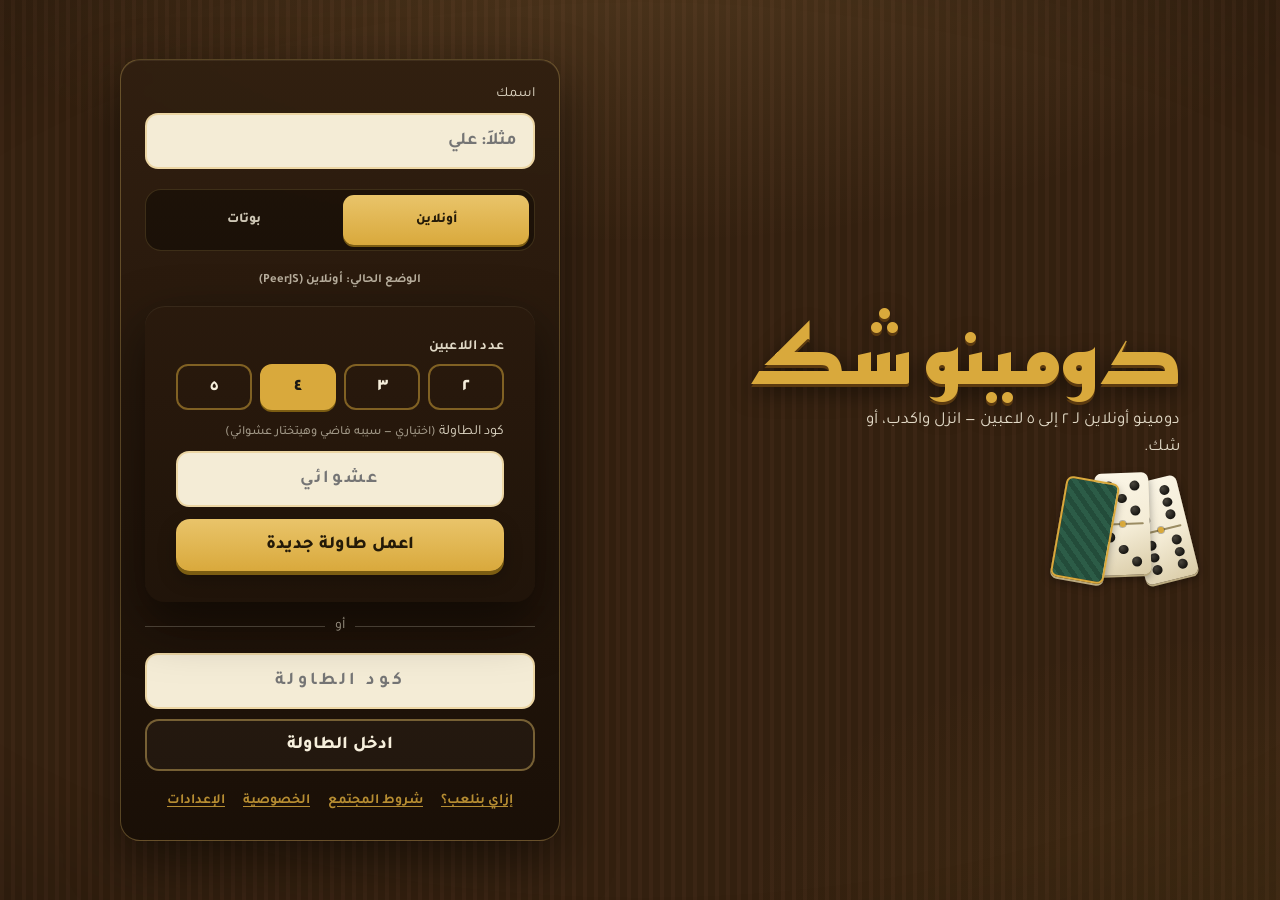
==== domino_shak_web/index.html @ 82ca2a99 "Remove signal emoji and fix background seam" ====
<!DOCTYPE html>
<html lang="ar" dir="rtl">
<head>
<meta charset="utf-8">
<meta name="viewport" content="width=device-width, initial-scale=1, viewport-fit=cover">
<meta name="theme-color" content="#36210f">
<title>دومينو شك</title>
<link rel="icon" href="favicon.ico" sizes="any">
<link rel="icon" type="image/png" sizes="32x32" href="favicon-32.png">
<link rel="apple-touch-icon" href="apple-touch-icon.png">
<link href="fonts/fonts.css" rel="stylesheet">
<script src="vendor/peerjs.min.js"></script>
<style>
:root{
  --felt:#24523F; --felt-d:#17382B;
  --wood:#6B4428; --wood-d:#36210f;
  --ivory:#F4ECD6; --ivory-d:#D9CBA6;
  --brass:#D9A93C; --ink:#1A1814; --red:#C23B2E; --txt:#F6EFDC;
  --tw:44px; --th:84px;
}
*{box-sizing:border-box;margin:0;-webkit-tap-highlight-color:transparent}
[hidden]{display:none!important}
html,body{height:100%}
body{
  font-family:'Tajawal',system-ui,-apple-system,'Segoe UI',Tahoma,sans-serif;
  color:var(--txt);
  background:
    radial-gradient(120% 80% at 50% 0%,rgba(255,200,120,.10),transparent 60%),
    repeating-linear-gradient(90deg,#3b2514 0 4px,#33200f 4px 11px);
  overflow-x:hidden;
}
button{font-family:inherit;cursor:pointer}
button:disabled{cursor:not-allowed}
:focus-visible{outline:3px solid var(--brass);outline-offset:2px}
.screen{display:none;min-height:100dvh;flex-direction:column}
.screen.on{display:flex}
h1,h2,.display{font-family:'Reem Kufi','Tajawal',sans-serif;font-weight:700}

/* ---------- tiles ---------- */
.tile{
  width:var(--tw);height:var(--th);flex:none;position:relative;direction:ltr;
  display:flex;flex-direction:column;border-radius:7px;border:0;padding:0;
  background:linear-gradient(160deg,#FCF7E8,var(--ivory) 55%,var(--ivory-d));
  box-shadow:0 2px 0 #b9a97f,0 4px 9px rgba(0,0,0,.38);
}
.tile::after{content:"";position:absolute;left:12%;right:12%;top:calc(50% - 1px);height:2px;background:#9b8c63;border-radius:1px}
.tile::before{content:"";position:absolute;left:50%;top:50%;width:6px;height:6px;margin:-3px 0 0 -3px;border-radius:50%;background:var(--brass);z-index:1;box-shadow:0 0 0 1px rgba(0,0,0,.25)}
.tile .half{flex:1;display:grid;grid-template-columns:repeat(3,1fr);grid-template-rows:repeat(3,1fr);padding:13% 15%;border-radius:6px}
.tile .half.hit{background:rgba(217,169,60,.30)}
.pip{width:80%;height:80%;margin:auto;border-radius:50%;background:radial-gradient(circle at 35% 30%,#4a463d,var(--ink) 65%)}
.tile.back{
  background:repeating-linear-gradient(45deg,#2c5c47 0 5px,#234c3a 5px 10px);
  border:2px solid var(--brass);
}
.tile.back::before,.tile.back::after{display:none}
.tile.mini{width:15px;height:29px;border-radius:3px;border-width:1.5px;box-shadow:0 1px 3px rgba(0,0,0,.4)}
.tile.pl{position:absolute;left:50%;top:50%;margin:-25px 0 0 -13px;width:26px;height:50px;border-radius:4px}

/* ---------- home ---------- */
#home{align-items:center;justify-content:center;padding:24px 18px;gap:22px}
.sign{text-align:center}
.sign h1{font-size:clamp(46px,13vw,76px);line-height:1.05;color:var(--brass);text-shadow:0 3px 0 #5b3a10,0 8px 22px rgba(0,0,0,.5)}
.sign p{margin-top:8px;opacity:.85;font-size:16px}
#fan{display:flex;justify-content:center;gap:0;height:120px;align-items:center;margin-top:6px}
#fan .tile{--tw:54px;--th:102px;margin:0 -8px}
.panel{width:min(440px,100%);background:rgba(20,12,5,.55);border:2px solid rgba(217,169,60,.45);border-radius:18px;padding:18px;display:flex;flex-direction:column;gap:14px;backdrop-filter:blur(3px)}
.panel label{font-size:14px;opacity:.9;display:block;margin-bottom:6px}
.field{width:100%;height:54px;border-radius:12px;border:2px solid transparent;background:var(--ivory);color:var(--ink);font:700 18px 'Tajawal',sans-serif;padding:10px 16px;line-height:1.4}
.field:focus{border-color:var(--brass);outline:none}
.seg{display:flex;gap:8px}
.seg button{flex:1;height:46px;border-radius:12px;border:2px solid rgba(217,169,60,.5);background:transparent;color:var(--txt);font:800 18px 'Tajawal',sans-serif}
.seg button.on{background:var(--brass);color:var(--ink);border-color:var(--brass)}
.modepick{display:flex;gap:8px;margin:14px 0}
.modepick button{flex:1;min-height:46px;padding:6px 4px;border-radius:12px;border:2px solid rgba(217,169,60,.5);background:transparent;color:var(--txt);font:800 13px 'Tajawal',sans-serif}
.modepick button.on{background:var(--brass);color:var(--ink);border-color:var(--brass)}
#modeLbl{text-align:center;font-size:13px;font-weight:700;opacity:.85;margin-bottom:8px}
.btn{height:52px;border-radius:14px;border:0;font:800 18px 'Tajawal',sans-serif;padding:0 18px}
.btn.primary{background:var(--brass);color:var(--ink);box-shadow:0 3px 0 #8d6a17}
.btn.primary:active{transform:translateY(2px);box-shadow:0 1px 0 #8d6a17}
.btn.danger{background:var(--red);color:#fff;box-shadow:0 3px 0 #7d2219}
.btn.danger:active:not(:disabled){transform:translateY(2px);box-shadow:0 1px 0 #7d2219}
.btn.ghost{background:transparent;color:var(--txt);border:2px solid rgba(246,239,220,.35)}
.btn:disabled{background:#4b4034;color:#948872;box-shadow:none}
.divider{display:flex;align-items:center;gap:10px;opacity:.6;font-size:14px}
.divider::before,.divider::after{content:"";flex:1;height:1px;background:rgba(246,239,220,.35)}
.row{display:flex;gap:8px}
.invite{background:rgba(217,169,60,.16);border:1px solid var(--brass);border-radius:12px;padding:10px 12px;font-size:15px}
.linklink{background:none;border:0;color:var(--brass);font:700 15px 'Tajawal',sans-serif;text-decoration:underline;align-self:center}

/* ---------- lobby ---------- */
#lobby{align-items:center;justify-content:center;padding:24px 18px}
#seats{list-style:none;display:flex;flex-direction:column;gap:8px}
#seats li{height:48px;border-radius:12px;display:flex;align-items:center;justify-content:space-between;padding:0 14px;font-weight:700}
#seats li.filled{background:var(--ivory);color:var(--ink)}
#seats li.filled small{font-weight:500;opacity:.65}
#seats li.empty{border:2px dashed rgba(246,239,220,.35);color:rgba(246,239,220,.6);font-weight:500}
.code{font:700 40px 'Reem Kufi',sans-serif;letter-spacing:.18em;color:var(--brass);text-align:center;direction:ltr}

/* ---------- game ---------- */
#game{height:100dvh;min-height:0;overflow:hidden}
.bar{display:flex;justify-content:space-between;align-items:center;padding:8px 14px;font-size:14px;opacity:.9}
.bar button{background:none;border:1px solid rgba(246,239,220,.35);color:var(--txt);border-radius:10px;padding:4px 12px;font:500 14px 'Tajawal',sans-serif}
#opps{display:flex;justify-content:center;gap:10px;padding:2px 10px 8px;flex-wrap:wrap}
.seat{min-width:96px;max-width:130px;padding:7px 10px;background:rgba(0,0,0,.30);border:2px solid transparent;border-radius:14px;text-align:center}
.seat.turn{border-color:var(--brass);background:rgba(217,169,60,.14)}
.seat.done{opacity:.6}
.seat .nm{font-weight:800;font-size:14px;white-space:nowrap;overflow:hidden;text-overflow:ellipsis}
.seat .minis{display:flex;justify-content:center;direction:ltr;height:30px;margin:5px 0 2px;padding-left:6px}
.seat .minis .tile{margin-left:-6px}
.seat .cnt{font-size:12.5px;opacity:.85}
.seat .st{font-size:12.5px;color:var(--brass);min-height:17px;font-weight:700}
#opps.many{gap:6px}
#opps.many .seat{min-width:0;max-width:none;flex:1 1 70px;padding:6px 4px}
#opps.many .seat .minis{transform:scale(.85)}
#table{
  flex:1;min-height:0;margin:0 10px;border-radius:24px;border:9px solid var(--wood);
  background:radial-gradient(ellipse at 50% 40%,#2f6a53,var(--felt) 55%,var(--felt-d));
  box-shadow:inset 0 0 40px rgba(0,0,0,.45),0 6px 20px rgba(0,0,0,.45);
  display:flex;flex-direction:column;align-items:center;justify-content:center;gap:5px;padding:8px 8px 46px;text-align:center;overflow:hidden;position:relative;
}
#claim{min-height:46px;display:flex;align-items:center;justify-content:center;gap:10px}
#claim small{font-size:14px;opacity:.8}
#claim b{font:700 clamp(30px,9vw,44px)/1.1 'Reem Kufi',sans-serif;color:var(--brass);text-shadow:0 2px 0 rgba(0,0,0,.4)}
#claim .muted{opacity:.7;font-size:17px}
#status{font-weight:800;font-size:17px}
#last{font-size:14px;opacity:.85;min-height:20px}
#me{padding:8px 10px calc(10px + env(safe-area-inset-bottom));display:flex;flex-direction:column;gap:8px}
#myline{text-align:center;font-weight:700;color:var(--brass);min-height:0}
#picker{display:flex;flex-direction:column;gap:6px;align-items:center}
#picker span{font-size:14px;opacity:.9}
.chips{display:flex;gap:6px;justify-content:center}
.chip{width:42px;height:46px;border-radius:11px;border:2px solid transparent;background:var(--ivory);color:var(--ink);font:800 21px 'Tajawal',sans-serif}
.chip.on{background:var(--brass);border-color:#fff3c9;transform:translateY(-3px)}
#hand{--tw:42px;--th:80px;display:flex;flex-wrap:wrap;justify-content:center;gap:7px;padding-top:12px;min-height:60px}
#hand.dense{--tw:36px;--th:68px;gap:6px}
#hand .tile{cursor:pointer;transition:transform .12s}
#hand.locked .tile{cursor:default}
#hand .tile.sel{transform:translateY(-14px);box-shadow:0 0 0 3px var(--brass),0 9px 14px rgba(0,0,0,.45)}
#actions{display:flex;gap:8px}
#actions .btn{flex:1;padding:0 10px}
#actions #passBtn{flex:0 0 24%}
#actions #doubtBtn{flex:0 0 34%}
#actions #doubtBtn:only-child{flex:1}

/* ---------- board ---------- */
#oldrows{display:flex;flex-direction:column;gap:3px;align-items:center;width:100%}
.orow{display:flex;align-items:center;gap:8px;opacity:.5;font-size:12px}
.orow span{min-width:58px;text-align:start}
.orow .strip2{display:flex;direction:ltr;padding-left:5px}
.tile.xs{width:11px;height:20px;border-radius:2px;border-width:1px;margin-left:-5px;box-shadow:none}
.orow.enter{animation:aside .6s ease-out both}
@keyframes aside{from{transform:translateY(60px) scale(1.7);opacity:.95}to{transform:none;opacity:.5}}
.oldmore{font-size:11.5px;opacity:.5}
#board{display:flex;flex-wrap:wrap;justify-content:center;gap:6px 12px;max-width:100%;min-height:50px;align-items:flex-end}
.bw{display:flex;flex-direction:column;align-items:center;gap:2px}
.batch{display:flex;direction:ltr;padding:4px 6px 4px 14px;border-radius:9px}
.batch .tile{margin-left:-10px}
.tile.sm{width:21px;height:40px;border-radius:4px;border-width:1.5px}
.bw.lastb .batch{box-shadow:0 0 0 2px var(--brass);background:rgba(217,169,60,.14)}
.bn{font-size:11px;opacity:.8;max-width:80px;overflow:hidden;text-overflow:ellipsis;white-space:nowrap}
.bw.lastb .bn{color:var(--brass);opacity:1;font-weight:700}
.bempty{opacity:.65;font-size:14px;align-self:center}

/* ---------- history ---------- */
#hist{position:absolute;right:6px;bottom:6px;width:min(66%,300px);background:rgba(15,10,5,.84);border:1px solid rgba(217,169,60,.45);border-radius:12px;text-align:start;font-size:12px;line-height:1.45;z-index:3}
#hist .ht{display:flex;width:100%;justify-content:space-between;background:none;border:0;color:var(--brass);font:800 12.5px 'Tajawal',sans-serif;padding:6px 10px}
#hist ul{list-style:none;max-height:min(42dvh,260px);overflow:auto;padding:0 10px 6px;display:flex;flex-direction:column;gap:4px}
#hist li{display:flex;gap:6px;align-items:baseline}
#hist li em{font-style:normal;opacity:.5;min-width:26px;font-size:11px}
#hist li span{flex:1}
#hist .tg{font-size:10.5px;border-radius:999px;padding:0 7px;white-space:nowrap}
#hist .tg.new{background:var(--brass);color:var(--ink)}
#hist .tg.old{background:rgba(246,239,220,.25)}

/* ---------- chat ---------- */
.bar .grp{display:flex;gap:8px}
#chatBtn{position:relative}
#chatBadge{position:absolute;top:-7px;left:-7px;min-width:18px;height:18px;border-radius:9px;background:var(--red);color:#fff;font:800 11px/18px 'Tajawal',sans-serif;text-align:center;padding:0 4px;font-style:normal}
#chatBadge[hidden]{display:none}
#chat{position:fixed;left:0;right:0;bottom:0;z-index:30;margin:0 auto;width:min(520px,100%);height:min(64dvh,540px);background:linear-gradient(#3f2a17,#2d1c0e);border:3px solid var(--brass);border-bottom:0;border-radius:20px 20px 0 0;display:flex;flex-direction:column;padding:10px 12px calc(10px + env(safe-area-inset-bottom));gap:8px}
#chat[hidden]{display:none}
.chat-h{display:flex;justify-content:space-between;align-items:center;font-weight:800;gap:8px}
.chat-h button{background:none;border:1px solid rgba(246,239,220,.35);color:var(--txt);border-radius:10px;padding:4px 12px;font:500 14px 'Tajawal',sans-serif}
#typing{flex:1;text-align:center;font-size:12px;font-weight:500;color:var(--brass);opacity:.9}
#typing[hidden]{display:none}
#chatMsgs{flex:1;overflow:auto;display:flex;flex-direction:column;gap:6px;padding:4px 2px}
.msg{max-width:84%;padding:6px 10px;border-radius:12px;background:rgba(0,0,0,.32);align-self:flex-start;word-break:break-word}
.msg.me{align-self:flex-end;background:rgba(217,169,60,.25)}
.msg small{display:block;font-size:11px;opacity:.7}
.msg.emo{font-size:30px;line-height:1.2}
.strip{display:flex;gap:6px;overflow-x:auto;padding-bottom:2px;scrollbar-width:thin}
.strip button{flex:none;border:1px solid rgba(246,239,220,.3);background:rgba(0,0,0,.25);color:var(--txt);border-radius:999px;padding:6px 12px;font:500 14px 'Tajawal',sans-serif}
.strip.emos button{font-size:22px;padding:2px 10px;line-height:1.4}
.chat-in{display:flex;gap:8px}
.chat-in .field{height:52px;font-size:16px;padding:9px 14px;line-height:1.4}
.chat-in .btn{height:44px;font-size:16px}
.seat{position:relative}
.bub{position:absolute;top:-12px;left:50%;transform:translateX(-50%);background:var(--ivory);color:var(--ink);font-weight:700;font-size:12.5px;padding:3px 9px;border-radius:10px;white-space:nowrap;max-width:150px;overflow:hidden;text-overflow:ellipsis;z-index:4;box-shadow:0 3px 8px rgba(0,0,0,.4)}
.bub.emo{font-size:26px;padding:0 8px;line-height:1.3}
.bub.inl{position:static;transform:none;display:inline-block}
#mybub{text-align:center;min-height:0}

/* ---------- stats ---------- */
.card h3.sec{font:700 20px 'Reem Kufi',sans-serif;color:var(--brass)}
.pstat{background:rgba(0,0,0,.28);border-radius:14px;padding:10px 12px;text-align:start}
.pstat h3{font:700 18px 'Reem Kufi','Tajawal',sans-serif;margin-bottom:8px;display:flex;justify-content:space-between}
.pgrid{display:grid;grid-template-columns:repeat(4,1fr);gap:6px;text-align:center}
.pgrid div{background:rgba(246,239,220,.08);border-radius:10px;padding:6px 2px;display:flex;flex-direction:column;gap:2px}
.pgrid b{font:700 24px 'Reem Kufi',sans-serif;color:var(--brass)}
.pgrid span{font-size:11.5px;line-height:1.25;opacity:.9}
.pstat small{display:block;margin-top:6px;opacity:.7;font-size:12.5px}

/* ---------- states, motion, settings ---------- */
#hand .tile{transition:transform .12s,filter .35s,box-shadow .35s}
#hand.locked .tile{filter:brightness(.5) saturate(.55)}
#hand.live .tile{box-shadow:0 0 0 2px rgba(217,169,60,.5),0 0 16px rgba(217,169,60,.45),0 4px 9px rgba(0,0,0,.38)}
#hand.live .tile.sel,#hand .tile.sel{transform:translateY(-14px);box-shadow:0 0 0 3px var(--brass),0 9px 14px rgba(0,0,0,.45)}
.tile.deal{animation:dealIn .42s cubic-bezier(.2,.8,.3,1) backwards;animation-delay:calc(var(--i,0)*.045s)}
@keyframes dealIn{from{transform:translateY(46px) scale(.55) rotate(-8deg);opacity:0}}
.batch.drop .tile{animation:dropIn .38s cubic-bezier(.2,.9,.3,1.25) backwards;animation-delay:calc(var(--k,0)*.06s)}
@keyframes dropIn{from{transform:translateY(-46px) rotate(-14deg) scale(1.4);opacity:0}}
.seat.turn{animation:glow 1.8s ease-in-out infinite}
@keyframes glow{50%{box-shadow:0 0 14px rgba(217,169,60,.55)}}
#claim b.pop,.verdict b{animation:popIn .45s cubic-bezier(.2,.9,.3,1.4) backwards}
.verdict b{animation-delay:var(--d,1.5s)}
@keyframes popIn{from{transform:scale(.4);opacity:0}}
#chat{animation:slideUp .25s ease-out}
@keyframes slideUp{from{transform:translateY(40px);opacity:0}}
#chatBack{position:fixed;inset:0;z-index:29;background:rgba(0,0,0,.35);animation:fade .2s}
#chatBack[hidden]{display:none}
.confetti{position:fixed;inset:0;pointer-events:none;overflow:hidden;z-index:21}
.confetti i{position:absolute;top:-16px;width:9px;height:14px;border-radius:2px;animation:fall linear forwards}
@keyframes fall{to{transform:translateY(110vh) rotate(720deg)}}
body.calm *,body.calm *::before,body.calm *::after{animation:none!important;transition:none!important}
.chat-in[hidden]{display:none}
.chat-in.rec{align-items:center}
#recInfo{color:#ff7b6b;font-weight:800;flex:1}
#recInfo.preparing{color:var(--brass)}
.reclevel{flex:0 0 46px;height:8px;border-radius:4px;background:rgba(246,239,220,.18);overflow:hidden}
.reclevel b{display:block;height:100%;width:8%;background:var(--brass);border-radius:4px;transition:width .09s linear}
.reclevel.live b{background:#ff7b6b}
.chat-in .btn.mic{flex:0 0 52px;padding:0;font-size:22px}
.chat-in .btn.mic.busy{opacity:.6}
.vplay{display:flex;align-items:center;gap:8px;background:rgba(246,239,220,.14);border:0;color:var(--txt);border-radius:999px;padding:6px 14px;font:700 14px 'Tajawal',sans-serif}
.sw{display:flex;justify-content:space-between;align-items:center;gap:12px;padding:10px 12px;background:rgba(0,0,0,.28);border-radius:12px;font-weight:700;text-align:start}
.sw input[type=checkbox]{appearance:none;-webkit-appearance:none;flex:none;width:46px;height:26px;border-radius:13px;background:#5b4a38;position:relative;transition:background .2s;cursor:pointer}
.sw input[type=checkbox]::after{content:"";position:absolute;top:3px;left:3px;width:20px;height:20px;border-radius:50%;background:#fff;transition:left .2s}
.sw input[type=checkbox]:checked{background:var(--brass)}
.sw input[type=checkbox]:checked::after{left:23px}
.sw input[type=range]{width:50%;accent-color:var(--brass)}
#ask{position:fixed;inset:0;z-index:60;display:flex;align-items:center;justify-content:center;padding:16px;background:rgba(0,0,0,.6)}
#ask[hidden]{display:none}
.askbox{width:min(380px,100%);background:linear-gradient(#3f2a17,#2d1c0e);border:3px solid var(--brass);border-radius:18px;padding:20px;display:flex;flex-direction:column;gap:16px;text-align:center;font-weight:800;font-size:18px}
.askbox .row .btn{flex:1}

/* ---------- voice player ---------- */
.vplay{position:relative;overflow:hidden;min-width:180px;justify-content:flex-start}
.vplay .vic{width:20px;font-size:15px;text-align:center}
.vplay .wave{display:flex;align-items:center;gap:3px;height:22px;flex:1}
.vplay .wave i{display:block;width:3px;height:8px;border-radius:2px;background:currentColor;opacity:.55}
.vplay .wave i:nth-child(2){height:14px}.vplay .wave i:nth-child(3){height:10px}.vplay .wave i:nth-child(4){height:18px}
.vplay .wave i:nth-child(5){height:9px}.vplay .wave i:nth-child(6){height:15px}.vplay .wave i:nth-child(7){height:8px}
.vplay.on{background:rgba(217,169,60,.28)}
.vplay.on .wave i{opacity:1;animation:wv .7s ease-in-out infinite}
.vplay.on .wave i:nth-child(2n){animation-delay:.12s}.vplay.on .wave i:nth-child(3n){animation-delay:.24s}
@keyframes wv{50%{transform:scaleY(.35)}}
.vplay .prog{position:absolute;inset-inline-start:0;bottom:0;height:3px;background:var(--brass);width:calc(var(--p,0)*100%);transition:width .25s linear}

/* ---------- round 5 ---------- */
.av{width:24px;height:24px;border-radius:50%;background:var(--c,#D9A93C);color:#1A1814;font:800 13px/1 system-ui,-apple-system,'Segoe UI',Roboto,Arial,sans-serif;flex:none;position:relative;display:inline-flex;align-items:center;justify-content:center;vertical-align:middle;padding:0}
.av .crown{position:absolute;top:-12px;right:-7px;font-size:13px;font-style:normal;transform:rotate(18deg);line-height:1}
.seat .top{display:flex;align-items:center;justify-content:center;gap:6px;min-width:0}
.seat .top .nm{min-width:0;max-width:78px}
.seat.off{opacity:.6}
.seat .offb{font-size:12px;color:#ff9a8c;font-weight:800}
.seat.speaking .av{animation:speak .8s ease-in-out infinite}
@keyframes speak{50%{box-shadow:0 0 0 6px rgba(217,169,60,.4)}}
#myline{display:flex;flex-wrap:wrap;justify-content:center;align-items:center;gap:8px}
.mycount{background:rgba(0,0,0,.35);border-radius:999px;padding:3px 14px 3px 10px;color:var(--txt);font-weight:800;font-size:14px;display:flex;gap:8px;align-items:center}
#net{position:fixed;top:0;left:0;right:0;z-index:55;background:#7d2219;color:#fff;text-align:center;padding:8px 12px;font-weight:800;font-size:14px;display:flex;gap:10px;justify-content:center;align-items:center}
#net[hidden]{display:none}
#net .spin{width:14px;height:14px;border:2px solid rgba(255,255,255,.4);border-top-color:#fff;border-radius:50%;animation:spin .8s linear infinite}
@keyframes spin{to{transform:rotate(360deg)}}
#table.shake{animation:shake .5s}
@keyframes shake{20%{transform:translateX(-7px)}40%{transform:translateX(6px)}60%{transform:translateX(-4px)}80%{transform:translateX(3px)}}
.float-emo{position:fixed;z-index:35;pointer-events:none;font-size:34px;line-height:1}
#cprev{position:fixed;top:8px;left:50%;transform:translateX(-50%);z-index:45;width:min(420px,94vw);background:var(--ivory);color:var(--ink);border-radius:14px;padding:8px 12px;display:flex;gap:10px;align-items:center;box-shadow:0 8px 22px rgba(0,0,0,.5);animation:prevIn .25s ease-out;cursor:pointer;text-align:start;font-size:14px}
#cprev[hidden]{display:none}
@keyframes prevIn{from{transform:translate(-50%,-30px);opacity:0}}
.cm{display:flex;gap:8px;align-items:flex-end;max-width:92%;align-self:flex-start}
.cm.me{align-self:flex-end;flex-direction:row-reverse}
.cm .bb{background:rgba(0,0,0,.34);border-radius:14px 14px 14px 4px;padding:6px 11px;word-break:break-word;min-width:0}
.cm.me .bb{background:rgba(217,169,60,.28);border-radius:14px 14px 4px 14px}
.cm .who{display:flex;gap:8px;align-items:baseline;font-size:11.5px;font-weight:800;color:var(--c,var(--brass))}
.cm .who time{opacity:.55;font-weight:400;color:var(--txt)}
.cm.emo .txt{font-size:34px;line-height:1.25}
.cm.new{animation:msgIn .22s ease-out}
@keyframes msgIn{from{transform:translateY(12px);opacity:0}}
.sysmsg{align-self:center;font-size:12px;opacity:.75;background:rgba(0,0,0,.25);border-radius:999px;padding:2px 12px;text-align:center}
.chatempty{opacity:.6;text-align:center;margin:auto}
.rank li b{font-size:22px;line-height:1}
.rdy{list-style:none;display:flex;flex-direction:column;gap:6px;padding:0}
.rdy li{display:flex;align-items:center;gap:10px;background:rgba(0,0,0,.28);border-radius:12px;padding:8px 12px;font-weight:700}
.rdy .rn{flex:1;text-align:start}
.rs{font-style:normal;font-size:13px;border-radius:999px;padding:2px 10px;white-space:nowrap}
.rs.ok{background:#2c8f6b;color:#fff}.rs.wait{background:rgba(246,239,220,.15)}.rs.off{background:#7d2219;color:#fff}.rs.host{background:var(--brass);color:var(--ink)}
.awards{display:flex;flex-wrap:wrap;gap:8px;justify-content:center}
.award{background:rgba(217,169,60,.16);border:1px solid var(--brass);border-radius:12px;padding:6px 10px;font-size:13px;display:flex;flex-direction:column;gap:2px;min-width:120px}
.award b{font-size:14px}
.tally,.glist{list-style:none;padding:0;display:flex;flex-direction:column;gap:6px;text-align:start}
.tally li{display:flex;justify-content:space-between;background:rgba(217,169,60,.14);border-radius:10px;padding:8px 12px;font-weight:800}
.glist li{display:flex;flex-wrap:wrap;gap:4px 10px;align-items:baseline;background:rgba(0,0,0,.25);border-radius:10px;padding:6px 12px;font-size:14px}
.glist em{font-style:normal;opacity:.7;font-size:12.5px}
.glist small{flex-basis:100%;opacity:.7;font-size:12px}

/* ---------- fixes + simple stats ---------- */
.card>*{flex-shrink:0}
.btn{min-height:52px;flex-shrink:0}
.stt{width:100%;border-collapse:separate;border-spacing:0 6px}
.stt th{font-weight:500;font-size:11.5px;opacity:.75;padding:0 2px;line-height:1.25;vertical-align:bottom}
.stt td{background:rgba(0,0,0,.28);padding:9px 2px;text-align:center;font:800 17px/1 'Tajawal',sans-serif}
.stt td:first-child{border-start-start-radius:10px;border-end-start-radius:10px;text-align:start;padding:8px}
.stt td:last-child{border-start-end-radius:10px;border-end-end-radius:10px}
.stt td.hi{color:var(--brass)}
.stt .nmr{display:flex;align-items:center;gap:6px;max-width:96px;font:700 14px 'Tajawal',sans-serif}
.stt .nmr span:last-child{overflow:hidden;text-overflow:ellipsis;white-space:nowrap}
.legend{font-size:12px;opacity:.65;line-height:1.5}

.card label{font-size:14px;opacity:.9;display:block;margin-bottom:6px;text-align:start}
.card label.sw{display:flex;justify-content:space-between;align-items:center;gap:16px}
.sw > span{flex:1 1 auto;min-width:0}
.sw > input,.sw > button{flex:0 0 auto}
.card .seg button{height:46px}
/* ---------- overlays ---------- */
#overlay{display:none}
#overlay.on{display:block}
.ov{position:fixed;inset:0;z-index:20;display:flex;align-items:center;justify-content:center;padding:16px;background:rgba(12,8,4,.8)}
.card{width:min(460px,100%);max-height:92dvh;overflow:auto;background:linear-gradient(#3f2a17,#2d1c0e);border:3px solid var(--brass);border-radius:20px;padding:20px;display:flex;flex-direction:column;gap:14px;text-align:center}
.card h2{font-size:26px;line-height:1.3}
.card ol,.card ul.rules{text-align:start;padding-inline-start:22px;display:flex;flex-direction:column;gap:8px;line-height:1.6}
.rv-tiles{--tw:52px;--th:98px;display:flex;justify-content:center;flex-wrap:wrap;gap:12px;perspective:800px;padding:6px 0}
.rv-tile{position:relative;width:var(--tw);height:var(--th);transform-style:preserve-3d;animation:flip .7s cubic-bezier(.3,.7,.3,1) both;animation-delay:calc(var(--i)*.3s + .4s)}
.rv-tile .tile{position:absolute;inset:0;backface-visibility:hidden}
.rv-tile .tile.back{transform:rotateY(180deg)}
.rv-tile.bad .tile:not(.back){box-shadow:0 0 0 4px var(--red),0 5px 12px rgba(0,0,0,.5)}
.rv-tile.ok .tile:not(.back){box-shadow:0 0 0 4px var(--brass),0 5px 12px rgba(0,0,0,.5)}
@keyframes flip{from{transform:rotateY(180deg)}to{transform:rotateY(0)}}
@keyframes fade{from{opacity:0}to{opacity:1}}
.verdict{animation:fade .5s var(--d,1.5s) both;display:flex;flex-direction:column;gap:4px}
.verdict b{font:700 38px 'Reem Kufi',sans-serif}
.verdict.t b{color:var(--brass)}
.verdict.f b{color:#ff7b6b}
.rank{list-style:none!important;padding:0!important;counter-reset:r}
.rank li{display:flex;gap:12px;align-items:center;background:rgba(0,0,0,.28);border-radius:12px;padding:10px 14px;font-weight:800;font-size:18px}
.rank li span{background:var(--brass);color:var(--ink);border-radius:999px;padding:2px 12px;font-size:14px;white-space:nowrap}
#toast{position:fixed;left:50%;bottom:90px;transform:translateX(-50%);z-index:50;background:var(--ivory);color:var(--ink);font-weight:800;padding:10px 18px;border-radius:12px;box-shadow:0 6px 18px rgba(0,0,0,.5);opacity:0;pointer-events:none;transition:opacity .2s;max-width:90vw;text-align:center}
#toast.on{opacity:1}

@media (min-width:720px){
  :root{--tw:52px;--th:98px}
  #hand{--tw:52px;--th:98px}
  #hand.dense{--tw:46px;--th:86px}
  #table{margin:0 auto;width:min(860px,96vw)}
  #me{width:min(860px,100%);margin:0 auto}
}
@media (prefers-reduced-motion:reduce){
  .rv-tile,.verdict{animation:none!important}
  #hand .tile{transition:none}
}
/* UGC safety controls (mobile copy only) */
.ugc-act{font-size:11px;padding:4px 8px;border-radius:8px;border:1px solid rgba(255,255,255,.3);background:rgba(0,0,0,.34);color:#fff;cursor:pointer;white-space:nowrap}
.ugc-act.danger{border-color:#e07a6f;color:#ffc4bc}
.ugc-row{display:flex;gap:6px;align-items:center;flex-wrap:wrap;margin-top:5px}
.ugc-note{font-size:12px;opacity:.82;line-height:1.7;text-align:right}
.ugc-terms{max-height:42vh;overflow:auto;text-align:right;font-size:13px;line-height:1.85;background:rgba(0,0,0,.25);border-radius:10px;padding:10px}
.ugc-reasons{display:grid;gap:5px;text-align:right;font-size:13px;margin:10px 0}
.ugc-link{color:var(--brass);text-decoration:none;font-size:13px}
.cm .ugc-tools{justify-content:flex-end}

/* =====================================================================
   UI refresh v2 — balance, hierarchy, spacing, responsive desktop & motion
   ===================================================================== */
:root{
  --gold-2:#E9C46A; --gold-deep:#7c5d12;
  --line:rgba(233,196,106,.30);
  --panel-bg:linear-gradient(180deg,rgba(48,31,16,.92),rgba(24,14,6,.94));
  --shadow-lg:0 20px 52px rgba(0,0,0,.5);
  --shadow-sm:0 3px 10px rgba(0,0,0,.35);
  --radius-lg:20px; --radius:14px;
}
html{
  -webkit-text-size-adjust:100%;
  min-height:100dvh;
  background-color:#33200f;
  background-image:
    radial-gradient(90% 60% at 50% -10%,rgba(255,201,120,.14),rgba(255,201,120,0) 62%),
    radial-gradient(70% 50% at 100% 100%,rgba(217,169,60,.08),rgba(217,169,60,0) 60%),
    repeating-linear-gradient(90deg,#3b2514 0 4px,#33200f 4px 11px);
  background-repeat:no-repeat;
  background-size:100% 100%;
}
body{
  line-height:1.5;-webkit-font-smoothing:antialiased;text-rendering:optimizeLegibility;
  min-height:100dvh;
  background:transparent;
}
body::before{
  content:"";position:fixed;inset:0;pointer-events:none;z-index:-1;
  background:radial-gradient(120% 90% at 50% 50%,rgba(0,0,0,0) 55%,rgba(0,0,0,.35) 100%);
}
h1,h2,.display{letter-spacing:.2px}
html[dir="ltr"] h1,html[dir="ltr"] h2,html[dir="ltr"] .display,
html[dir="ltr"] .sign h1,html[dir="ltr"] .card h2,html[dir="ltr"] .card h3.sec,
html[dir="ltr"] .code,html[dir="ltr"] #claim b,html[dir="ltr"] .verdict b{
  font-family:'Tajawal',system-ui,-apple-system,'Segoe UI',Tahoma,sans-serif;
}
:focus-visible{outline:none;box-shadow:0 0 0 3px rgba(233,196,106,.6);border-radius:12px}

/* panels & cards */
.panel{
  position:relative;
  background:var(--panel-bg);
  border:1px solid var(--line);
  border-radius:var(--radius-lg);
  box-shadow:var(--shadow-lg),inset 0 1px 0 rgba(255,236,190,.07);
  padding:clamp(16px,3vw,24px);
}
.card{
  background:linear-gradient(180deg,#432d18,#28180b);
  border:1px solid rgba(233,196,106,.55);
  border-radius:var(--radius-lg);
  box-shadow:var(--shadow-lg),inset 0 1px 0 rgba(255,236,190,.08);
  gap:16px;padding:clamp(18px,4vw,26px);
}
.askbox{border-radius:var(--radius-lg);border:1px solid rgba(233,196,106,.55);box-shadow:var(--shadow-lg)}
.card h2{font-size:clamp(22px,5vw,28px)}

/* home layout */
#home{padding:clamp(16px,4vw,40px);justify-content:flex-start}
#homeWrap{width:100%;max-width:1080px;display:flex;flex-direction:column;align-items:center;gap:clamp(16px,4vw,38px);margin-block:auto}
.sign h1{font-size:clamp(46px,13vw,80px);letter-spacing:.5px}
.sign p{font-size:clamp(14px,3.4vw,17px);opacity:.9;line-height:1.6}
#fan{margin-top:2px}
.panel .field{margin-top:2px}
.home-sec-label{display:block;font-size:13.5px;font-weight:700;letter-spacing:.2px;opacity:.9;margin-bottom:7px}
.muted-hint{font-size:12.5px;opacity:.65;font-weight:500}

/* language pill */
.langbtn{
  position:absolute;inset-inline-end:14px;top:12px;z-index:2;
  min-width:46px;height:34px;padding:0 10px;border-radius:999px;
  border:1px solid rgba(233,196,106,.5);background:rgba(0,0,0,.32);
  color:var(--gold-2);font:800 13px 'Tajawal',sans-serif;letter-spacing:.5px;
  transition:background-color .18s,border-color .18s,transform .12s;
}
.langbtn:hover{background:rgba(233,196,106,.18);border-color:var(--brass)}
.langbtn:active{transform:scale(.96)}
.langbtn.inline{position:static;width:46px;min-width:46px;height:26px;padding:0;border-radius:13px;font-size:12px;display:inline-flex;align-items:center;justify-content:center}

/* segmented mode picker */
.modepick{
  display:grid;grid-auto-flow:column;grid-auto-columns:1fr;gap:6px;
  margin:6px 0 2px;padding:5px;border-radius:16px;
  background:rgba(0,0,0,.34);border:1px solid rgba(233,196,106,.16);
}
.modepick button{
  min-height:50px;border:0;border-radius:11px;background:transparent;
  color:var(--txt);font:800 clamp(11px,3.5vw,13.5px) 'Tajawal',sans-serif;opacity:.82;
  display:flex;align-items:center;justify-content:center;gap:5px;padding:4px 2px;white-space:nowrap;
  transition:background-color .18s,opacity .18s,box-shadow .18s,color .18s;
}
.modepick button:hover{opacity:1;background:rgba(233,196,106,.10)}
.modepick button.on{
  background:linear-gradient(180deg,var(--gold-2),var(--brass));
  color:#241a08;opacity:1;box-shadow:0 2px 0 var(--gold-deep);
}
.modepick button[hidden]{display:none!important}
#modeLbl{font-size:12.5px;opacity:.7;margin:4px 0 2px}

/* buttons */
.btn{border-radius:var(--radius);font-weight:800;letter-spacing:.15px;transition:transform .12s,box-shadow .18s,filter .18s,background-color .18s,border-color .18s}
.btn.primary{background:linear-gradient(180deg,var(--gold-2),var(--brass));color:#241a08;box-shadow:0 4px 0 var(--gold-deep),0 8px 18px rgba(0,0,0,.28)}
.btn.primary:hover:not(:disabled){filter:brightness(1.07);transform:translateY(-1px)}
.btn.primary:active:not(:disabled){transform:translateY(3px);box-shadow:0 1px 0 var(--gold-deep)}
.btn.ghost{background:rgba(255,255,255,.03);border:2px solid rgba(233,196,106,.42)}
.btn.ghost:hover:not(:disabled){background:rgba(233,196,106,.14);border-color:var(--brass)}
.btn.danger{background:linear-gradient(180deg,#d7503f,var(--red));box-shadow:0 4px 0 #7d2219}
.btn.danger:hover:not(:disabled){filter:brightness(1.06)}
.btn:disabled{opacity:.55;filter:saturate(.5)}
.btn:focus-visible{box-shadow:0 0 0 3px rgba(233,196,106,.6)}
.btn.share-btn{display:flex;align-items:center;justify-content:center;text-align:center;text-decoration:none}

/* inputs & segmented */
.field{height:56px;padding:12px 16px;line-height:1.4;border-radius:13px;border:2px solid rgba(217,169,60,.32);transition:border-color .18s,box-shadow .18s}
.field:focus{border-color:var(--brass);box-shadow:0 0 0 3px rgba(233,196,106,.22)}
.seg button{border-radius:12px;transition:background-color .18s,color .18s,transform .12s}
.seg button:hover:not(.on){background:rgba(233,196,106,.10)}
.seg button.on{box-shadow:0 2px 0 var(--gold-deep)}

/* footer links */
.footlinks{display:flex;flex-wrap:wrap;justify-content:center;gap:4px 14px;padding-top:2px}
.linklink{font-size:14px;opacity:.82;padding:6px 2px;text-underline-offset:3px;transition:opacity .18s,color .18s}
.linklink:hover{opacity:1;color:var(--gold-2)}

/* lobby */
#lobby{padding:clamp(18px,4vw,36px)}
#lobby .panel{width:min(480px,100%);gap:16px}
.code{letter-spacing:.22em;text-shadow:0 2px 10px rgba(0,0,0,.5)}
#seats li{height:52px;border-radius:13px}
#seats li.filled{box-shadow:inset 0 0 0 1px rgba(0,0,0,.08)}
#seats li.empty{background:rgba(0,0,0,.15)}

/* game top bar & table */
.bar{gap:10px;padding:10px 14px;font-size:14px}
.bar .grp{gap:8px;flex-wrap:wrap;justify-content:flex-end}
.bar button{border-radius:999px;padding:6px 14px;font-weight:700;transition:background-color .18s,border-color .18s}
.bar button:hover{background:rgba(233,196,106,.14);border-color:var(--brass)}
#roomTag{font-weight:800;letter-spacing:.3px;opacity:.95}
#opps{gap:10px}
.seat{border-radius:15px;background:linear-gradient(180deg,rgba(0,0,0,.34),rgba(0,0,0,.22));box-shadow:inset 0 1px 0 rgba(255,255,255,.05);transition:border-color .25s,background-color .25s}
.seat.turn{box-shadow:0 0 0 1px rgba(233,196,106,.4),0 0 18px rgba(217,169,60,.25)}
#table{border-color:#5d3a22;box-shadow:inset 0 0 56px rgba(0,0,0,.5),inset 0 2px 0 rgba(255,255,255,.06),0 10px 26px rgba(0,0,0,.42)}
#status{letter-spacing:.2px}

/* chat */
#chat{border-color:var(--brass);box-shadow:0 -12px 40px rgba(0,0,0,.5)}
.chat-h{font-size:15px}
.msg,.cm .bb{border-radius:15px}
.chat-in .btn{flex:none}
.chat-in .field{flex:1;min-width:0}
#chatSend{flex:0 0 auto;padding:0 18px}
.strip button{transition:background-color .18s,border-color .18s,transform .12s}
.strip button:hover{background:rgba(233,196,106,.14);border-color:var(--brass)}
.strip button:active{transform:scale(.96)}

/* UGC alignment fix for LTR */
.ugc-note,.ugc-terms,.ugc-reasons{text-align:start}

/* dialogs motion */
.ov{animation:fade .18s ease-out;padding:clamp(12px,3vw,22px)}
.card{animation:cardIn .22s cubic-bezier(.2,.8,.3,1)}
@keyframes cardIn{from{transform:translateY(16px) scale(.985);opacity:0}}
#toast{border-radius:13px;box-shadow:var(--shadow-lg);font-size:15px}

/* desktop / tablet */
@media (min-width:900px){
  #home{align-items:center}
  #homeWrap{
    display:grid;grid-template-columns:minmax(0,1fr) minmax(380px,460px);
    align-items:center;gap:clamp(36px,6vw,72px);
    margin-inline:auto;
  }
  .sign{text-align:start}
  .sign h1{font-size:clamp(72px,7.4vw,108px);line-height:1}
  .sign p{max-width:38ch}
  #fan{justify-content:flex-start;height:132px}
  .panel{backdrop-filter:blur(4px);justify-self:center}
  #lobby .panel{width:min(560px,100%)}
  .card{width:min(560px,100%)}
  #table{width:min(1040px,96vw);margin:0 auto;border-width:11px}
  #me{width:min(1040px,100%);margin:0 auto}
  #opps{gap:16px;padding:6px 18px 10px}
  .seat{min-width:120px;max-width:168px}
  #hand{--tw:52px;--th:98px;gap:9px}
  #chat{width:min(560px,100%)}
  .bar{padding:12px 22px;font-size:15px}
}
@media (min-width:1200px){
  #homeWrap{grid-template-columns:minmax(0,1fr) 480px;gap:96px}
}
@media (max-width:430px){
  .modepick button{gap:3px;padding:4px 0;font-size:12.5px}
}
@media (max-width:480px){
  #homeWrap{gap:12px}
  .sign h1{font-size:clamp(40px,12vw,54px)}
  .sign p{font-size:14px;line-height:1.5}
  #fan{height:96px;margin-top:0}
  #fan .tile{transform:scale(.86)}
}
/* keep small screens comfortable */
@media (max-width:380px){
  .modepick button{font-size:12px;min-height:46px;gap:4px}
  .panel{padding:14px}
  .btn{font-size:16.5px}
}
@media (max-width:340px){
  .modepick button{font-size:11px;gap:2px;padding:4px 0}
}
@media (prefers-reduced-motion:reduce){
  .ov,.card,.btn,.modepick button,.seat,.field,.strip button{animation:none!important;transition:none!important}
  html{scroll-behavior:auto}
}
</style>
</head>
<body>

<!-- ============ HOME ============ -->
<main id="home" class="screen on">
  <div id="homeWrap">
    <div class="sign">
      <h1 data-en="Domino Shak">دومينو شك</h1>
      <p data-en="Online dominoes for 2–5 players — play straight, bluff, or call it.">دومينو أونلاين لـ ٢ إلى ٥ لاعبين — انزل واكدب، أو شك.</p>
      <div id="fan"></div>
    </div>

    <div class="panel">
      <div id="invited" class="invite" hidden></div>
      <div>
        <label for="nameIn" data-en="Your name">اسمك</label>
        <input id="nameIn" class="field" maxlength="14" autocomplete="nickname" placeholder="مثلاً: علي" data-en-ph="e.g. Ali">
      </div>

      <div id="modePick" class="modepick" role="group" aria-label="طريقة اللعب" data-en-aria="Game mode">
        <button type="button" data-mode="online" class="on"><span data-en="Online">أونلاين</span></button>
        <button type="button" data-mode="lan"><span data-en="Local network">شبكة محلية</span></button>
        <button type="button" data-mode="solo"><span data-en="Bots">بوتات</span></button>
      </div>
      <div id="modeLbl" data-en="Mode: Online (PeerJS)">الوضع الحالي: أونلاين (PeerJS)</div>

      <div id="createBox" class="panel" style="padding:31px;border:0;background:none;gap:12px;backdrop-filter:none">
        <div>
          <label class="home-sec-label" data-en="Players">عدد اللاعبين</label>
          <div class="seg" id="sizeSeg">
            <button type="button" data-n="2" data-en="2">٢</button>
            <button type="button" data-n="3" data-en="3">٣</button>
            <button type="button" data-n="4" class="on" data-en="4">٤</button>
            <button type="button" data-n="5" data-en="5">٥</button>
          </div>
        </div>
        <div>
          <label for="roomIn"><span data-en="Room code">كود الطاولة</span> <small class="muted-hint" data-en="(optional — leave empty for random)">(اختياري — سيبه فاضي وهيتختار عشوائي)</small></label>
          <input id="roomIn" class="field" maxlength="8" placeholder="عشوائي" data-en-ph="Random" autocapitalize="characters" autocomplete="off" style="direction:ltr;text-align:center;letter-spacing:.15em">
        </div>
        <button id="createBtn" class="btn primary" type="button" data-en="Create new table">اعمل طاولة جديدة</button>
      </div>

      <div id="soloBox" class="panel" style="padding:31px;border:0;background:none;gap:12px;backdrop-filter:none" hidden>
        <div class="home-sec-label" data-ar="إعدادات البوتات" data-en="Bot settings">إعدادات البوتات</div>
        <div>
          <label class="home-sec-label" data-ar="عدد اللاعبين (معاك)" data-en="Players (including you)">عدد اللاعبين (معاك)</label>
          <div class="seg" id="botN">
            <button type="button" data-n="2" data-ar="٢" data-en="2">٢</button>
            <button type="button" data-n="3" data-ar="٣" data-en="3">٣</button>
            <button type="button" data-n="4" class="on" data-ar="٤" data-en="4">٤</button>
            <button type="button" data-n="5" data-ar="٥" data-en="5">٥</button>
          </div>
        </div>
        <div>
          <label class="home-sec-label" data-ar="مستوى البوتات" data-en="Bot difficulty">مستوى البوتات</label>
          <div class="seg" id="botL">
            <button type="button" data-l="easy" data-ar="سهل" data-en="Easy">سهل</button>
            <button type="button" data-l="medium" class="on" data-ar="متوسط" data-en="Medium">متوسط</button>
            <button type="button" data-l="hard" data-ar="صعب" data-en="Hard">صعب</button>
          </div>
        </div>
        <p class="legend" id="botDesc" data-ar="بيلعب بحذر، وبيشك لما الحسبة متظبطش." data-en="Plays cautiously and doubts when the numbers do not add up.">بيلعب بحذر، وبيشك لما الحسبة متظبطش.</p>
        <button class="btn primary" id="botGo" type="button" data-ar="ابدأ اللعب" data-en="Start playing">ابدأ اللعب</button>
      </div>

      <div class="divider" data-en="or">أو</div>

      <div id="joinBox" style="display:flex;flex-direction:column;gap:10px">
        <input id="lanIpIn" class="field" hidden maxlength="40" placeholder="IP المضيف — مثال 192.168.43.1" data-en-ph="Host IP — e.g. 192.168.43.1" autocapitalize="off" autocomplete="off" dir="ltr" style="direction:ltr;text-align:center">
        <input id="codeIn" class="field" maxlength="8" placeholder="كود الطاولة" data-en-ph="Room code" autocapitalize="characters" style="direction:ltr;text-align:center;letter-spacing:.2em">
        <button id="joinBtn" class="btn ghost" type="button" data-en="Join table">ادخل الطاولة</button>
        <button id="invBack" class="btn ghost" type="button" hidden data-en="Back to home">رجوع للصفحة الرئيسية</button>
      </div>
      <div class="footlinks">
        <button id="rulesHome" class="linklink" type="button" data-en="How to play">إزاي بنلعب؟</button>
        <button id="termsHome" class="linklink" type="button" data-en="Community rules">شروط المجتمع</button>
        <button id="privacyHome" class="linklink" type="button" data-en="Privacy">الخصوصية</button>
        <button id="setHome" class="linklink" type="button" data-en="Settings">الإعدادات</button>
      </div>
    </div>
  </div>
</main>

<!-- ============ LOBBY ============ -->
<main id="lobby" class="screen">
  <div class="panel">
    <h2 style="text-align:center" data-en="Waiting for players">مستنيين اللاعبين</h2>
    <div class="code" id="lobCode">-----</div>
    <ul id="seats"></ul>
    <div id="lobCount" style="text-align:center;font-weight:800"></div>
    <div id="lobHint" style="text-align:center;font-size:14px;opacity:.85"></div>
    <div class="row">
      <button id="copyBtn" class="btn primary" type="button" style="flex:1" data-en="Copy link">انسخ اللينك</button>
      <a id="waBtn" class="btn ghost share-btn" target="_blank" rel="noopener" style="flex:1" data-en="WhatsApp">واتساب</a>
    </div>
    <button id="lobBack" class="btn ghost" type="button" data-en="Back to home">رجوع للصفحة الرئيسية</button>
  </div>
</main>

<!-- ============ GAME ============ -->
<main id="game" class="screen">
  <div class="bar"><span id="roomTag"></span><div class="grp"><button id="chatBtn" type="button"><span data-en="Chat">دردشة</span><i id="chatBadge" hidden></i></button><button id="setBtn" type="button" data-en="Settings">إعدادات</button><button id="rulesBtn" type="button" data-en="Rules">القواعد</button></div></div>
  <section id="opps" aria-label="اللاعبين" data-en-aria="Players"></section>
  <section id="table" aria-live="polite">
    <div id="oldrows"></div>
    <div id="claim"></div>
    <div id="board"></div>
    <div id="status"></div>
    <div id="last"></div>
    <div id="hist"></div>
  </section>
  <section id="me">
    <div id="mybub"></div>
    <div id="myline"></div>
    <div id="picker"></div>
    <div id="hand"></div>
    <div id="actions"></div>
  </section>
</main>

<div id="chatBack" hidden></div>
<div id="chat" hidden>
  <div class="chat-h"><span data-en="Chat">الدردشة</span><span id="typing" hidden aria-live="polite"></span><button id="chatX" type="button" data-en="Close">إغلاق</button></div>
  <div id="chatMsgs"></div>
  <div class="strip" id="quickBar"></div>
  <div class="strip emos" id="emoBar"></div>
  <div class="chat-in" id="chatInRow"><button id="micBtn" class="btn ghost mic" type="button" aria-label="رسالة صوتية" data-en-aria="Voice message">🎤</button><input id="chatIn" class="field" maxlength="80" placeholder="اكتب رسالة أو إيموجي…" data-en-ph="Type a message or emoji…"><button id="chatSend" class="btn primary" type="button" data-en="Send">ابعت</button></div>
  <div class="chat-in rec" id="recRow" hidden><span id="recInfo">● بيسجّل 0:00</span><span id="recLevel" class="reclevel" aria-hidden="true"><b></b></span><button id="recCancel" class="btn ghost" type="button" data-en="Cancel">إلغاء</button><button id="recSend" class="btn primary" type="button" data-en="Send">ابعت</button></div>
</div>

<div id="ask" hidden><div class="askbox"><p id="askQ"></p><div class="row"><button id="askNo" class="btn ghost" type="button" data-en="No">لأ</button><button id="askYes" class="btn danger" type="button" data-en="Yes">أيوه</button></div></div></div>

<div id="net" hidden><i class="spin"></i><span id="netTxt"></span></div>
<div id="cprev" hidden></div>

<div id="overlay"></div>
<div id="toast" role="status"></div>

<script>
(()=>{
'use strict';

/* =====================================================
   ثوابت وأدوات
   ===================================================== */
const $=s=>document.querySelector(s);
const NUMS=['صفرات','واحدات','اتنينات','تلاتات','أربعات','خمسات','ستات'];
const ORD=['','الأول','التاني','التالت','الرابع','الخامس'];
const AR=n=>String(n).replace(/\d/g,d=>'٠١٢٣٤٥٦٧٨٩'[d]);
const pcs=n=>LANG==='en'?(n===0?'no tiles':n===1?'1 tile':n===2?'2 tiles':n+' tiles'):(n===0?'مفيش قطع':n===1?'قطعة':n===2?'قطعتين':n<=10?AR(n)+' قطع':AR(n)+' قطعة');
const esc=s=>String(s).replace(/[&<>"']/g,c=>({'&':'&amp;','<':'&lt;','>':'&gt;','"':'&quot;',"'":'&#39;'}[c]));
const cleanName=s=>String(s||'').trim().replace(/\s+/g,' ').slice(0,14);
const ID_PREFIX='dmnshk-';
// لو الاتصال بيفشل بين بعض الشبكات ممكن تضيف سيرفر TURN هنا
const PEER_OPTS={config:{iceServers:[
  {urls:'stun:stun.l.google.com:19302'},
  {urls:'stun:global.stun.twilio.com:3478'}
]}};
const rand=n=>{const c='ABCDEFGHJKLMNPQRSTUVWXYZ23456789';let s='';for(let i=0;i<n;i++)s+=c[Math.floor(Math.random()*c.length)];return s};
const shuffle=a=>{for(let i=a.length-1;i>0;i--){const j=Math.floor(Math.random()*(i+1));[a[i],a[j]]=[a[j],a[i]]}return a};
const SEATC=['#E8B04B','#6FB1E0','#E07A6F','#7FD1A0','#C58BE0'];
const seatColor=i=>SEATC[(((i|0)%5)+5)%5];
const initial=n=>[...String(n||'?').trim()][0]||'?';
const avHTML=(i,name,crown)=>`<span class="av" style="--c:${seatColor(i)}">${esc(initial(name))}${crown?'<i class="crown">👑</i>':''}</span>`;
const hostId=(code,ep)=>ID_PREFIX+code+(ep?'-'+ep:'');

/* =====================================================
   اللغة — عربي (RTL) / English (LTR)
   ===================================================== */
const LANG_KEY='dmnshk-lang';
let LANG=(function(){try{const v=localStorage.getItem(LANG_KEY);return v==='en'?'en':'ar'}catch(e){return 'ar'}})();
const LANG_TITLE={ar:'دومينو شك',en:'Domino Shak'};
function t(ar,en){return (LANG==='en'&&en!=null)?en:ar}
function trNum(n){return LANG==='en'?String(n):AR(n)}
const EN_NUMS=['zeroes','ones','twos','threes','fours','fives','sixes'];
const EN_ORD=['','1st','2nd','3rd','4th','5th'];
function numWord(n){return LANG==='en'?(EN_NUMS[n]||''):NUMS[n]}
function ordWord(n){return LANG==='en'?(EN_ORD[n]||''):ORD[n]}
function applyDir(){const h=document.documentElement;h.lang=LANG;h.dir=LANG==='en'?'ltr':'rtl';document.title=LANG_TITLE[LANG]}
function applyI18n(root){
  root=root||document;
  if(!root||!root.querySelectorAll)return;
  root.querySelectorAll('[data-en]').forEach(function(el){
    if(el.getAttribute('data-ar')==null)el.setAttribute('data-ar',el.textContent);
    el.textContent=LANG==='en'?el.getAttribute('data-en'):el.getAttribute('data-ar');
  });
  root.querySelectorAll('[data-en-ph]').forEach(function(el){
    if(el.getAttribute('data-ar-ph')==null)el.setAttribute('data-ar-ph',el.getAttribute('placeholder')||'');
    el.setAttribute('placeholder',LANG==='en'?el.getAttribute('data-en-ph'):el.getAttribute('data-ar-ph'));
  });
  root.querySelectorAll('[data-en-aria]').forEach(function(el){
    if(el.getAttribute('data-ar-aria')==null)el.setAttribute('data-ar-aria',el.getAttribute('aria-label')||'');
    el.setAttribute('aria-label',LANG==='en'?el.getAttribute('data-en-aria'):el.getAttribute('data-ar-aria'));
  });
}
function updateLangBtn(){const b=$('#langBtn');if(b){b.textContent=LANG==='en'?'ع':'EN';b.setAttribute('aria-label',LANG==='en'?'Switch language to Arabic':'تبديل اللغة إلى الإنجليزية')}}
function rerenderLangSensitive(){
  try{if(document.getElementById('lobby')&&document.getElementById('lobby').classList.contains('on'))renderLobby(lobby.names,size,roomCode,hostSeat)}catch(e){}
  try{if(document.getElementById('game')&&document.getElementById('game').classList.contains('on')&&V)render()}catch(e){}
  try{if(chatOpen)renderChat()}catch(e){}
  try{renderQuickPhrases()}catch(e){}
  try{const inv=$('#invited');if(inv&&!inv.hidden){const rc=($('#codeIn').value||'').toUpperCase();inv.textContent=t('اتدعيت لطاولة '+rc+' — اكتب اسمك وادخل.','You are invited to table '+rc+' — enter your name to join.')}}catch(e){}
}
let syncHomeMode=null;
function setLang(l){
  LANG=l==='en'?'en':'ar';
  try{localStorage.setItem(LANG_KEY,LANG)}catch(e){}
  applyDir();updateLangBtn();applyI18n(document);rerenderLangSensitive();
  try{if(syncHomeMode)syncHomeMode()}catch(e){}
  const ov=$('#overlay');
  if(ov&&ov.classList.contains('on')&&ov.querySelector('[data-lang-settings]'))openSettings();
}

/* =====================================================
   وضع الشبكة المحلية — ناقل متوافق مع واجهة PeerJS
   يعمل فقط داخل تطبيق أندرويد عبر dsLan (Socket محلي).
   لا يستخدم PeerJS Cloud ولا أي سيرفر عام.
   ===================================================== */
const OnlinePeer=window.Peer;
const LAN_PORT=8974;
let netMode='online',lanTargetIp='127.0.0.1',lanHostIp='';
let lanConns={},lanCurrentPeer=null;

function lanAvailable(){return !!(window.dsLan&&window.dsLan.available&&window.dsLan.connect)}

function emitTo(obj,ev,arg){
  (obj._h&&obj._h[ev]||[]).slice().forEach(function(fn){try{fn(arg)}catch(e){}});
}
function hook(ev,cb){(this._h[ev]=this._h[ev]||[]).push(cb);return this}
function hookOnce(ev,cb){
  const self=this;const wrap=function(a){try{cb(a)}finally{(self._h[ev]||[]).forEach(function(f,i,arr){if(f===wrap)arr.splice(i,1)})}};
  return hook.call(this,ev,wrap);
}

function LanConn(peer,remoteId){
  this.peer=peer;this.remoteId=remoteId;this.open=true;this._h={};this._seen=Date.now();
}
LanConn.prototype.on=hook;
LanConn.prototype.once=hookOnce;
LanConn.prototype.send=function(data){
  if(!this.open||!window.dsLan)return;
  try{window.dsLan.send(this.remoteId,JSON.stringify(data))}catch(e){emitTo(this,'error',e)}
};
LanConn.prototype.close=function(){
  if(!this.open)return;
  this.open=false;
  delete lanConns[this.remoteId];
  try{this.send({t:'bye'})}catch(e){}
  emitTo(this,'close');
};

function LanPeer(a,b){
  const self=this;
  this.id=(typeof a==='string'&&a)?a:('c'+rand(6).toLowerCase());
  this.open=false;this.disconnected=false;this.destroyed=false;this._h={};
  if(!lanAvailable()){
    setTimeout(function(){emitTo(self,'error',{type:'lan-unsupported'})},0);
    return;
  }
  lanCurrentPeer=this;
  window.dsLan.connect(lanTargetIp,LAN_PORT,this.id).then(function(ok){
    if(!ok){emitTo(self,'error',{type:'lan-unavailable'});return}
    self.open=true;emitTo(self,'open',self.id);
  });
}
LanPeer.prototype.on=hook;
LanPeer.prototype.once=hookOnce;
LanPeer.prototype.connect=function(remoteId){
  const c=new LanConn(this,remoteId);
  lanConns[remoteId]=c;
  setTimeout(function(){if(c.open)emitTo(c,'open')},0);
  return c;
};
LanPeer.prototype.reconnect=function(){};
LanPeer.prototype.destroy=function(){
  this.destroyed=true;this.open=false;
  try{window.dsLan&&window.dsLan.close()}catch(e){}
  lanConns={};if(lanCurrentPeer===this)lanCurrentPeer=null;
};
window.addEventListener('dsLanMessage',function(ev){
  const d=ev.detail||{};const from=d.from,data=d.data;
  if(!data||typeof data!=='object')return;
  let c=lanConns[from];
  if(!c&&lanCurrentPeer){
    c=new LanConn(lanCurrentPeer,from);lanConns[from]=c;
    emitTo(lanCurrentPeer,'connection',c);
  }
  if(c){c._seen=Date.now();emitTo(c,'data',data)}
});
window.addEventListener('dsLanPeerLeft',function(ev){
  const from=ev.detail&&ev.detail.from;
  const c=lanConns[from];
  if(c){c.open=false;emitTo(c,'close');delete lanConns[from]}
});
function useLanTransport(on){
  window.Peer=on?LanPeer:OnlinePeer;
  window.__dsLanMode=on;
}
const buzz=p=>{try{if(S.haptic&&navigator.vibrate)navigator.vibrate(p)}catch(e){}};

/* ---------- سلامة المحتوى (UGC) — نسخة الموبايل فقط ---------- */
const UGC_TERMS=()=>LANG==='en'?`<h2>Community rules</h2>
<div class="ugc-terms">
<p>Chat, voice messages and player names are content other players can see. By using these features you agree to these rules:</p>
<ul class="rules">
<li>No harassment, bullying or insults.</li>
<li>No hate speech or discrimination based on race, religion, sex or nationality.</li>
<li>No threats or incitement to violence.</li>
<li>No sexual or obscene content.</li>
<li>No sharing personal information (address, phone number, email, or photos of someone without their consent).</li>
<li>No spam, repeated disruption or suspicious links.</li>
<li>No impersonating another player or game staff.</li>
<li>No illegal content.</li>
<li>Voice messages must follow the same rules — abusive audio is not allowed.</li>
</ul>
<p>You can report any violation or block the sender from Settings or directly from their message. Content is seen peer-to-peer and reports are stored on your device until moderated (see the privacy policy).</p>
</div>`:`<h2>شروط المجتمع</h2>
<div class="ugc-terms">
<p>الدردشة والرسائل الصوتية وأسماء اللاعبين محتوى بيشوفه لاعبين تانيين. باستخدامك لهذه الميزات بتوافق على القواعد دي:</p>
<ul class="rules">
<li>من غير مضايقة أو تنمّر أو إهانة.</li>
<li>من غير كلام كراهية أو تمييز على أساس العرق أو الدين أو الجنس أو الجنسية.</li>
<li>من غير تهديد أو تحريض على العنف.</li>
<li>من غير محتوى جنسي أو فاحش.</li>
<li>من غير نشر معلومات شخصية (عنوان، رقم تليفون، بريد، أو صور لشخص من غير إذنه).</li>
<li>من غير سبام أو إزعاج متكرر أو إرسال روابط مشبوهة.</li>
<li>من غير انتحال شخصية لاعب تاني أو لموظفين اللعبة.</li>
<li>من غير محتوى غير قانوني.</li>
<li>الرسائل الصوتية لازم كمان تحترم نفس القواعد — الصوت المسيء ممنوع.</li>
</ul>
<p>أي مخالفة ممكن تبلّغ عنها أو تحظر صاحبها من «الإعدادات» أو من رسالته مباشرة. المحتوى بيتشاف peer-to-peer والبلاغات بتتخزن على جهازك لحد ما تتوسط (انظر سياسة الخصوصية).</p>
</div>`;
const REPORT_REASONS=[
  ['harass','مضايقة أو تنمّر','Harassment or bullying'],['hate','كراهية أو تمييز','Hate or discrimination'],['threat','تهديد أو عنف','Threats or violence'],
  ['sexual','محتوى جنسي','Sexual content'],['personal','معلومات شخصية','Personal information'],['spam','سبام أو إزعاج','Spam or disruption'],
  ['impersonate','انتحال شخصية','Impersonation'],['illegal','محتوى غير قانوني','Illegal content'],['voice','إساءة صوتية','Abusive voice'],['other','سبب تاني','Other reason']
];
const TERMS_KEY='dmnshk-terms-v1';
const lsGet=(k,d)=>{try{const v=localStorage.getItem(k);return v==null?d:JSON.parse(v)}catch(e){return d}};
const lsSet=(k,v)=>{try{localStorage.setItem(k,JSON.stringify(v))}catch(e){}};

/* =====================================================
   رسم قطع الدومينو
   ===================================================== */
const PIPS=[[],[5],[1,9],[1,5,9],[1,3,7,9],[1,3,5,7,9],[1,3,4,6,7,9]];
const POS={1:[1,1],2:[1,2],3:[1,3],4:[2,1],5:[2,2],6:[2,3],7:[3,1],8:[3,2],9:[3,3]};
const half=(n,hit)=>`<div class="half${hit?' hit':''}">${PIPS[n].map(p=>`<i class="pip" style="grid-area:${POS[p][0]}/${POS[p][1]}"></i>`).join('')}</div>`;
const tileInner=(t,num)=>half(t.a,num!=null&&t.a===num)+half(t.b,num!=null&&t.b===num);
const tileEl=(t,num=null,cls='')=>`<div class="tile ${cls}">${tileInner(t,num)}</div>`;

/* =====================================================
   الحالة العامة
   ===================================================== */
let peer=null,hostConn=null,isHost=false;
let myName='',roomCode='',size=4,mySeat=0;
let lobby={names:[],conns:[],toks:[],off:[]};     // للـ Host فقط (conns[seat])
let G=null;                         // حالة اللعبة الكاملة (Host فقط)
let rvId=0;                         // عداد الكشف (Host فقط)
let V=null;                         // نسخة اللاعب من الحالة
let selected=new Set(),pickNum=null;
let seenReveal=0,revealOpen=false,overOpen=false,aborted=false,revealTimer=null;
let histOpen=false,chatOpen=false,unread=0,lastRows=0,chatSeq=0;
let chatLog=[];const lastChatAt={},bubbles={};
let customCode='',lastSnap=null,prevHand=new Set(),rvTimers=[],gidC=0;
let botLevel='medium',botT=null,botKeyChecked=-1;
let epoch=0,hostSeat=0,ready=[],SESSION={games:[]},autoT=null,hbTimer=null,snapPayload=null;
let cli={welcomed:false,tok:'',epoch:0,hostLeft:false,lostAt:0,tick:0,lastPong:0,rt:null,failTimer:null};
let reconnecting=false,leaving=false,lastReveal=null,sweepClones=[],sweepGuard=null,voiceQ=[],wakeLock=null,probeEp=0,autoWarned=false,chatNewId=0,prevT=null;

/* ---------- هوية مجهولة و أدوات السلامة ---------- */
const PID_KEY='dmnshk-pid',BLOCK_KEY='dmnshk-block',REPORT_KEY='dmnshk-reports';
function getPid(){
  let p=lsGet(PID_KEY,'');
  if(!p||typeof p!=='string'){p='p-'+Date.now().toString(36)+'-'+Math.random().toString(36).slice(2,10);lsSet(PID_KEY,p)}
  return p;
}
const myPid=getPid();
let seatPids=[];                 // من النسخة اللي بيبعتها صاحب الطاولة: seat -> pid
let hostPid='';                  // pid بتاع صاحب الطاولة الحالي
let blocklist=lsGet(BLOCK_KEY,[]); if(!Array.isArray(blocklist))blocklist=[];
let reportsOutbox=lsGet(REPORT_KEY,[]); if(!Array.isArray(reportsOutbox))reportsOutbox=[];
let termsOk=lsGet(TERMS_KEY,false)===true;
const isBlocked=pid=>!!pid&&blocklist.indexOf(pid)>=0;
function saveBlock(){lsSet(BLOCK_KEY,blocklist)}
function saveReports(){lsSet(REPORT_KEY,reportsOutbox)}
function blockPid(pid,name){
  pid=String(pid||'');if(!pid||pid===myPid||isBlocked(pid))return;
  blocklist.push(pid);saveBlock();
  try{
    chatLog=chatLog.filter(m=>m.sys||m.pid!==pid);
    Object.keys(bubbles).forEach(k=>{if((seatPids[k]||'')===pid)delete bubbles[k]});
    if(chatOpen)renderChat();if(V)render();
  }catch(e){}
  toast(t('حظرت '+(name||'اللاعب')+' — رسائله هتتخفى','Blocked '+(name||'the player')+' — their messages are hidden'));
}
function unblockPid(pid){blocklist=blocklist.filter(p=>p!==pid);saveBlock();toast(t('اتشال الحظر','Unblocked'))}
function addReport(rep){
  reportsOutbox.push(Object.assign({id:'r-'+Date.now().toString(36)+'-'+Math.random().toString(36).slice(2,6),ts:Date.now(),room:roomCode||'',reporter:myPid},rep));
  if(reportsOutbox.length>200)reportsOutbox.shift();
  saveReports();
  toast(t('اتسجّل البلاغ على جهازك','Report saved on your device'));
}
function openPrivacy(){location.href='PRIVACY_POLICY.html'}
function requireTerms(fn){
  if(termsOk){fn();return}
  openOv(UGC_TERMS()+`<div class="ugc-reasons" style="display:block;margin-top:14px">
    <label class="sw"><span>${t('أوافق على شروط المجتمع','I agree to the community rules')}</span><input type="checkbox" id="termsAgree"></label></div>
    <div class="row" style="gap:8px"><button class="btn ghost" id="termsNo" type="button">${t('موافقش','Decline')}</button><button class="btn primary" id="termsYes" type="button">${t('أوافق وأكمل','Agree & continue')}</button></div>`,true);
  $('#termsNo').onclick=()=>{closeOv()};
  $('#termsYes').onclick=()=>{
    if(!$('#termsAgree').checked){toast(t('لازم توافق على الشروط الأول','Please accept the rules first'));return}
    termsOk=true;lsSet(TERMS_KEY,true);closeOv();fn();
  };
}
function openTerms(){openOv(UGC_TERMS()+`<button class="btn primary" id="ovClose" type="button">${t('تمام','Done')}</button>`,true)}

/* ---------- الإعدادات ---------- */
let S={confirmDoubt:true,confirmPass:true,sound:true,vol:.7,calm:false,autoVoice:true,haptic:true,wake:true};
try{
  const saved=JSON.parse(localStorage.getItem('dmnshk-set')||'{}');
  Object.assign(S,saved);
  if(!('calm' in saved)&&window.matchMedia&&matchMedia('(prefers-reduced-motion: reduce)').matches)S.calm=true;
}catch(e){}
const saveS=()=>{try{localStorage.setItem('dmnshk-set',JSON.stringify(S))}catch(e){}};
const applyS=()=>document.body.classList.toggle('calm',!!S.calm);

/* ---------- الأصوات (مولّدة بالكود، من غير ملفات) ---------- */
const SFX=(()=>{
  let ctx=null;
  const get=()=>{
    try{
      if(!ctx){const A=window.AudioContext||window.webkitAudioContext;if(!A)return null;ctx=new A()}
      if(ctx.state==='suspended')ctx.resume();
      return ctx;
    }catch(e){return null}
  };
  const tone=(f,d,type='sine',v=.2,at=0,to=null)=>{
    if(!S.sound)return;const c=get();if(!c)return;
    const t=c.currentTime+at,o=c.createOscillator(),g=c.createGain();
    o.type=type;o.frequency.setValueAtTime(f,t);
    if(to)o.frequency.exponentialRampToValueAtTime(to,t+d);
    g.gain.setValueAtTime(.0001,t);
    g.gain.exponentialRampToValueAtTime(Math.max(.0002,v*S.vol),t+.012);
    g.gain.exponentialRampToValueAtTime(.0001,t+d);
    o.connect(g);g.connect(c.destination);o.start(t);o.stop(t+d+.03);
  };
  const noise=(d,v=.3,at=0,fc=2000)=>{
    if(!S.sound)return;const c=get();if(!c)return;
    const n=Math.floor(c.sampleRate*d),b=c.createBuffer(1,n,c.sampleRate),a=b.getChannelData(0);
    for(let i=0;i<n;i++)a[i]=(Math.random()*2-1)*(1-i/n);
    const src=c.createBufferSource();src.buffer=b;
    const f=c.createBiquadFilter();f.type='bandpass';f.frequency.value=fc;
    const g=c.createGain();g.gain.value=Math.max(.0002,v*S.vol);
    src.connect(f);f.connect(g);g.connect(c.destination);src.start(c.currentTime+at);
  };
  return{
    unlock(){get()},
    select(){tone(700,.06,'triangle',.14)},
    deselect(){tone(460,.05,'triangle',.1)},
    place(n=1){for(let i=0;i<Math.min(n,3);i++){noise(.06,.55,i*.09,2400);tone(170,.1,'sine',.3,i*.09,80)}},
    pass(){tone(520,.22,'sine',.13,0,230)},
    turn(){tone(784,.12,'sine',.2);tone(1175,.22,'sine',.18,.11)},
    doubt(){tone(300,.16,'sawtooth',.2,0,200);tone(300,.16,'sawtooth',.2,.19,200)},
    flip(){noise(.05,.35,0,3200)},
    truth(){[523,659,784,1047].forEach((f,i)=>tone(f,.18,'triangle',.2,i*.09))},
    lie(){tone(330,.25,'sawtooth',.18,0,160);tone(165,.35,'sine',.25,.2,70)},
    win(){[523,659,784,1047,784,1047,1319].forEach((f,i)=>tone(f,.2,'triangle',.22,i*.11))},
    end(){[392,330,262].forEach((f,i)=>tone(f,.25,'triangle',.18,i*.16))},
    deal(){for(let i=0;i<5;i++)noise(.04,.3,i*.07,2800)},
    pop(){tone(880,.08,'sine',.16,0,1300)},
    sweep(){noise(.4,.5,0,900);tone(260,.35,'sine',.12,0,110)},
    leave(){tone(500,.14,'sine',.12,0,300)},
    join(){tone(600,.1,'sine',.15);tone(800,.12,'sine',.15,.1)},
    test(){tone(660,.1,'triangle',.2);tone(880,.14,'triangle',.2,.09)}
  };
})();

/* ---------- نافذة التأكيد ---------- */
function ask(q,yes,fn){
  $('#askQ').textContent=q;
  $('#askYes').textContent=LANG==='en'?'Yes':yes;
  $('#askNo').textContent=t('لأ','No');
  $('#ask').hidden=false;
  $('#askYes').onclick=()=>{$('#ask').hidden=true;fn()};
  $('#askNo').onclick=()=>{$('#ask').hidden=true};
}
const stateKey=()=>V?V.gid+':'+(V.log.length?V.log[V.log.length-1].n:0)+':'+V.turn:'';

function openSettings(){
  const inRoom=!!peer||inSolo();
  const lbl=a=>t(a[0],a[1]);
  openOv(`<h2>${t('الإعدادات','Settings')}</h2>
    <label class="sw" data-lang-settings><span data-en="Language">اللغة</span><button id="langBtn" class="langbtn inline" type="button" aria-label="${LANG==='en'?'Switch language to Arabic':'تبديل اللغة إلى الإنجليزية'}">${LANG==='en'?'ع':'EN'}</button></label>
    <label class="sw"><span>${lbl(['تأكيد قبل الشك','Confirm before doubting'])}</span><input type="checkbox" id="sCD"${S.confirmDoubt?' checked':''}></label>
    <label class="sw"><span>${lbl(['تأكيد قبل التخطّي','Confirm before passing'])}</span><input type="checkbox" id="sCP"${S.confirmPass?' checked':''}></label>
    <label class="sw"><span>${lbl(['التشغيل التلقائي للرسائل الصوتية','Auto-play voice messages'])}</span><input type="checkbox" id="sAV"${S.autoVoice?' checked':''}></label>
    <label class="sw"><span>${lbl(['الأصوات','Sound'])}</span><input type="checkbox" id="sSnd"${S.sound?' checked':''}></label>
    <label class="sw"><span>${lbl(['مستوى الصوت','Volume'])}</span><input type="range" id="sVol" min="0" max="100" value="${Math.round(S.vol*100)}"></label>
    <label class="sw"><span>${lbl(['الاهتزاز','Haptics'])}</span><input type="checkbox" id="sHap"${S.haptic?' checked':''}></label>
    <label class="sw"><span>${lbl(['إبقاء الشاشة شغالة أثناء اللعب','Keep the screen awake while playing'])}</span><input type="checkbox" id="sWake"${S.wake?' checked':''}></label>
    <label class="sw"><span>${lbl(['تقليل الحركة','Reduce motion'])}</span><input type="checkbox" id="sCalm"${S.calm?' checked':''}></label>
    <div class="ugc-row" style="justify-content:center;margin:8px 0">
      <button class="ugc-act" id="sTerms" type="button">${t('شروط المجتمع','Community rules')}</button>
      <button class="ugc-act" id="sBlocked" type="button">${t('المحظورين','Blocked')} (${trNum(blocklist.length)})</button>
      <button class="ugc-act" id="sReports" type="button">${t('البلاغات','Reports')} (${trNum(reportsOutbox.length)})</button>
      <button class="ugc-act" id="sPrivacy" type="button">${t('الخصوصية','Privacy')}</button>
    </div>
    ${inRoom?`<button class="btn danger" id="leaveBtn" type="button">${t('اخرج من الطاولة','Leave the table')}</button>`:''}
    <button class="btn primary" id="ovClose" type="button">${t('تمام','Done')}</button>`,true);
  $('#sCD').onchange=e=>{S.confirmDoubt=e.target.checked;saveS()};
  $('#sCP').onchange=e=>{S.confirmPass=e.target.checked;saveS()};
  $('#sAV').onchange=e=>{S.autoVoice=e.target.checked;saveS();if(!S.autoVoice)voiceQ=[]};
  $('#sSnd').onchange=e=>{S.sound=e.target.checked;saveS();if(S.sound)SFX.test()};
  $('#sVol').oninput=e=>{S.vol=e.target.value/100;saveS()};
  $('#sVol').onchange=()=>SFX.test();
  $('#sHap').onchange=e=>{S.haptic=e.target.checked;saveS();if(S.haptic)buzz(40)};
  $('#sWake').onchange=e=>{S.wake=e.target.checked;saveS();if(S.wake&&V)requestWake();else if(wakeLock){try{wakeLock.release()}catch(_){}wakeLock=null}};
  $('#sCalm').onchange=e=>{S.calm=e.target.checked;saveS();applyS()};
  $('#sTerms').onclick=openTerms;
  $('#sPrivacy').onclick=openPrivacy;
  $('#sBlocked').onclick=openBlocked;
  $('#sReports').onclick=openReports;
  if(inRoom)$('#leaveBtn').onclick=()=>ask(t('متأكد إنك عايز تخرج من الطاولة؟','Leave the table?'),t('أيوه، اخرج','Yes, leave'),leaveTable);
}
function openBlocked(){
  const list=blocklist.length?blocklist.map(p=>`<div class="ugc-row" style="justify-content:space-between"><span class="ugc-note" dir="auto">${esc(p)}</span><button class="ugc-act" data-unblock="${esc(p)}" type="button">${t('إلغاء الحظر','Unblock')}</button></div>`).join(''):`<p class="ugc-note">${t('مفيش لاعبين محظورين.','No blocked players.')}</p>`;
  openOv(`<h2>${t('اللاعبون المحظورون','Blocked players')}</h2><p class="ugc-note">${t('رسائل وأصوات اللاعبين المحظورين هتتخفى من الدردشة.','Messages and voice from blocked players are hidden in chat.')}</p>${list}<button class="btn primary" id="ovClose" type="button">${t('تمام','Done')}</button>`,true);
  $('#overlay').onclick=e=>{
    const b=e.target.closest('[data-unblock]');if(!b)return;
    unblockPid(b.dataset.unblock);openBlocked();
  };
}
function reportDialog(pid,name,snippet){
  if(!pid||pid===myPid)return;
  if(isBlocked(pid)){toast(t('اللاعب ده محظور بالفعل','This player is already blocked'));return}
  const opts=REPORT_REASONS.map(([v,l,le])=>`<label class="sw"><span>${t(l,le)}</span><input type="radio" name="repReason" value="${v}"></label>`).join('');
  openOv(`<h2>${t('تبليغ عن لاعب','Report a player')}</h2><p class="ugc-note">${t('اللاعب: ','Player: ')}${esc(name||t('لاعب','player'))}${snippet?'<br>'+esc(String(snippet).slice(0,80)):''}</p>
    <div class="ugc-reasons">${opts}</div>
    <div class="row" style="gap:8px"><button class="btn ghost" id="ovClose" type="button">${t('إلغاء','Cancel')}</button><button class="btn danger" id="repSend" type="button">${t('ابعت البلاغ','Send report')}</button></div>`,true);
  $('#repSend').onclick=()=>{
    const r=document.querySelector('input[name="repReason"]:checked');
    if(!r){toast(t('اختار سبب البلاغ الأول','Choose a reason first'));return}
    addReport({type:'player',pid:String(pid),name:name||'',reason:r.value,snippet:snippet?String(snippet).slice(0,80):''});
    closeOv();
  };
}
function openReports(){
  const list=reportsOutbox.length?reportsOutbox.slice().reverse().map(r=>`<div class="ugc-row" style="justify-content:space-between"><span class="ugc-note" dir="auto">${esc(r.reason||'')} · ${esc(r.name||r.pid||'')} · ${new Date(r.ts).toLocaleString(LANG==='en'?'en-GB':'ar-EG')}</span></div>`).join(''):`<p class="ugc-note">${t('مفيش بلاغات مسجّلة.','No reports recorded.')}</p>`;
  const exported=reportsOutbox.length?JSON.stringify(reportsOutbox,null,2):'';
  openOv(`<h2>${t('بلاغاتك','Your reports')}</h2><p class="ugc-note">${t('البلاغات بتتخزن على جهازك فقط لحد ما يتم إرسالها. الإرسال النهائي محتاج خدمة بلاغات (شوف خطة الإشراف).','Reports are stored only on your device until they are sent. Final delivery needs a reporting service (see the moderation plan).')}</p>${list}
    <div class="row" style="gap:8px;margin-top:8px"><button class="ugc-act" id="repCopy" type="button">${t('انسخ','Copy')}</button><button class="ugc-act" id="repShare" type="button">${t('مشاركة','Share')}</button><button class="ugc-act danger" id="repClear" type="button">${t('مسح','Clear')}</button></div>
    <button class="btn primary" id="ovClose" type="button">${t('تمام','Done')}</button>`,true);
  const copy=()=>{if(!exported){toast(t('مفيش حاجة تتنسخ','Nothing to copy'));return}
    if(navigator.clipboard&&navigator.clipboard.writeText)navigator.clipboard.writeText(exported).then(()=>toast(t('اتنسخ','Copied')),()=>fallbackCopy(exported));else fallbackCopy(exported)};
  $('#repCopy').onclick=copy;
  $('#repShare').onclick=()=>{if(!exported){toast(t('مفيش حاجة تتشارك','Nothing to share'));return}
    if(navigator.share)navigator.share({title:t('بلاغات دومينو شك','Domino Shak reports'),text:exported}).then(()=>{},()=>copy());else copy()};
  $('#repClear').onclick=()=>ask(t('تمسح كل البلاغات من جهازك؟','Clear all reports from your device?'),t('أيوه','Yes'),()=>{reportsOutbox=[];saveReports();openReports()});
}
function fallbackCopy(text){
  try{const t2=document.createElement('textarea');t2.value=text;t2.style.position='fixed';t2.style.opacity='0';document.body.appendChild(t2);t2.select();document.execCommand('copy');t2.remove();toast(t('اتنسخ','Copied'))}catch(e){toast(t('مش قادر انسخ','Could not copy'))}
}

/* =====================================================
   واجهة عامة
   ===================================================== */
function show(id){document.querySelectorAll('.screen').forEach(s=>s.classList.toggle('on',s.id===id))}
let toastT;
function toast(m){const t=$('#toast');t.textContent=m;t.classList.add('on');clearTimeout(toastT);toastT=setTimeout(()=>t.classList.remove('on'),2600)}
function openOv(html,dismiss){$('#overlay').innerHTML=`<div class="ov"${dismiss?' data-dismiss="1"':''}><div class="card">${html}</div></div>`;$('#overlay').classList.add('on');applyI18n($('#overlay'))}
function closeOv(){$('#overlay').classList.remove('on');$('#overlay').innerHTML='';revealOpen=false;overOpen=false;clearTimeout(revealTimer);rvTimers.forEach(clearTimeout);rvTimers=[];clearSweep()}
const goHome=()=>{location.href=location.href.split(/[?#]/)[0]};

const RULES=()=>LANG==='en'?`<h2>How to play</h2>
<ul class="rules">
<li>The 28 dominoes are dealt evenly (9 each with 3 players, 5 each with 5 players; leftover tiles are set aside).</li>
<li>The player whose turn it is, with an empty table, picks a number, plays one or more face-down tiles, and claims they are that number — e.g. “fives”.</li>
<li>The next player either plays one or more tiles on the same number, or doubts the previous play.</li>
<li>Any player can doubt the last play before the next player plays. The tiles are revealed: if any tile does not match the called number, the liar takes the whole table. If all match, the doubter takes the table.</li>
<li>After a doubt the table is cleared, and the player whose turn it is starts with a new number. If the doubter is the one whose turn it is, they keep the turn.</li>
<li>The first player to run out of tiles takes first place. Their place is confirmed when the next player plays without doubting.</li>
<li>You can pass your turn. If every player passes in a row (including the last player who played, when the turn returns to them), the tiles on the table are moved aside into an old row, and the first player who passed picks a new number and plays into a new row. If someone doubts afterwards, the loser takes everything on the table, including the old rows.</li>
<li>If you disconnect (network or accidental exit), rejoin with the same name and you will return to your seat with the same tiles; your turn is auto-played if you are slow. If the host leaves, ownership passes to another player.</li>
<li>At the end every player taps “Ready” and the host starts the next game.</li>
</ul>
<button class="btn primary" id="ovClose" type="button">Done</button>`:`<h2>إزاي بنلعب؟</h2>
<ul class="rules">
<li>الدومينو ٢٨ قطعة بتتوزع بالتساوي على اللاعبين (لو ٣ لاعبين كل واحد ٩، ولو ٥ لاعبين كل واحد ٥، والقطع الزيادة بتتشال).</li>
<li>اللي عليه الدور والأرض فاضية يختار رقم، وينزل قطعة أو أكتر مقلوبين، ويدّعي إن القطع دي «خمسات» مثلاً.</li>
<li>اللي بعده يا ينزل قطعة أو أكتر على نفس الرقم، يا يشك في اللي نزل قبله.</li>
<li>أي لاعب يقدر يشك في آخر نزلة قبل ما اللي بعده ينزل. القطع بتتكشف: لو فيها قطعة من غير الرقم المطلوب، الكذاب ياخد الأرض كلها. لو كلها صح، الشاكّ هو اللي ياخد الأرض.</li>
<li>بعد الشك الأرض بتتنضف، واللي عليه الدور يبدأ برقم جديد. لو الشاكّ نفسه صاحب الدور، الدور يفضل معاه.</li>
<li>أول واحد يخلّص قطعه ياخد المركز الأول. مركزه بيتأكد لما اللي بعده ينزل من غير ما يشك.</li>
<li>تقدر تتخطّى دورك. لو كل اللاعبين اتخطّوا ورا بعض (حتى اللي نزل آخر نزلة لما الدور يرجعله)، الورق اللي على الأرض بيتنحّى جنب في صف قديم، وأول واحد اتخطّى يختار رقم جديد وينزل في صف جديد. لو حصل شك بعد كده، الخاسر ياخد كل اللي على الأرض بما فيه الصفوف القديمة.</li>
<li>لو فصلت (نت أو خروج بالغلط) ادخل تاني بنفس الاسم وهترجع مكانك بنفس القطع، ودورك بيتلعب أوتوماتيك لو اتأخرت. ولو صاحب الطاولة خرج الملكية بتروح للاعب تاني.</li>
<li>في الآخر كل لاعب يدوس «مستعد» وصاحب الطاولة يبدأ اللعبة التانية.</li>
</ul>
<button class="btn primary" id="ovClose" type="button">تمام</button>`;

/* =====================================================
   الصفحة الرئيسية
   ===================================================== */
(function initHome(){
  $('#fan').innerHTML=
    `<div style="transform:rotate(-14deg)">${tileEl({a:6,b:6})}</div>`+
    `<div style="transform:rotate(-2deg) translateY(-6px)">${tileEl({a:5,b:3})}</div>`+
    `<div style="transform:rotate(10deg)"><div class="tile back" style="--tw:54px;--th:102px"></div></div>`;
  try{$('#nameIn').value=localStorage.getItem('dmnshk-name')||''}catch(e){}
  const inviteParams=new URLSearchParams(location.search);
  const rawRoom=inviteParams.get('room')||'';
  const urlRoom=rawRoom.toUpperCase().replace(/[^A-Z0-9]/g,'').slice(0,8);
  if(rawRoom && urlRoom.length<4){toast(t('كود الطاولة في اللينك غير صالح','The room code in the link is not valid'));}
  if(urlRoom){
    $('#codeIn').value=urlRoom;
    const inv=$('#invited');inv.hidden=false;inv.textContent=t('اتدعيت لطاولة '+urlRoom+' — اكتب اسمك وادخل.','You are invited to table '+urlRoom+' — enter your name to join.');
    $('#createBox').style.display='none';
    document.querySelector('.divider').style.display='none';
    $('#joinBtn').className='btn primary';
    $('#invBack').hidden=false;
    $('#soloBox').hidden=true;
    $('#invBack').onclick=goHome;
    // App Links pass auto=1. Never create a room here; only join the invited
    // table, and only when a previously saved name is available.
    if(inviteParams.get('auto')==='1'){
      inv.textContent=t('اتدعيت لطاولة '+urlRoom+' — بنجرب ندخل تلقائيًا.','You are invited to table '+urlRoom+' — trying to join automatically.');
      setTimeout(function(){
        if(aborted||leaving||location.search.indexOf('room='+urlRoom)===-1)return;
        if(!$('#nameIn').value.trim()){
          inv.textContent=t('اتدعيت لطاولة '+urlRoom+' — اكتب اسمك وادخل.','You are invited to table '+urlRoom+' — enter your name to join.');
          $('#nameIn').focus();
          return;
        }
        joinRoom(urlRoom);
      },300);
    }
  }
  $('#sizeSeg').addEventListener('click',e=>{
    const b=e.target.closest('button');if(!b)return;
    document.querySelectorAll('#sizeSeg button').forEach(x=>x.classList.toggle('on',x===b));
  });
  ['#roomIn','#codeIn'].forEach(id=>$(id).addEventListener('input',e=>{
    const v=e.target.value.toUpperCase().replace(/[^A-Z0-9]/g,'');
    if(v!==e.target.value)e.target.value=v;
  }));
  $('#createBtn').onclick=createRoom;
  $('#joinBtn').onclick=()=>joinRoom($('#codeIn').value.toUpperCase().replace(/[^A-Z0-9]/g,''));
  function setNetMode(m){
    if(m==='lan'&&!lanAvailable())m='online';
    netMode=m;
    document.querySelectorAll('#modePick button').forEach(b=>b.classList.toggle('on',b.dataset.mode===m));
    const lan=m==='lan',solo=m==='solo',invited=!$('#invited').hidden;
    $('#lanIpIn').hidden=!lan;
    const cb=$('#createBtn');if(cb)cb.textContent=lan?t('اعمل طاولة محلية','Create local table'):t('اعمل طاولة جديدة','Create new table');
    const jb=$('#joinBtn');if(jb)jb.textContent=lan?t('ادخل الطاولة المحلية','Join local table'):t('ادخل الطاولة','Join table');
    const lbl=$('#modeLbl');
    lbl.textContent=lan?t('الوضع الحالي: شبكة محلية (بدون إنترنت — تطبيق أندرويد)','Mode: Local network (no internet — Android app)')
      :(solo?t('الوضع الحالي: ضد البوتات','Mode: Against bots'):t('الوضع الحالي: أونلاين (PeerJS)','Mode: Online (PeerJS)'));
    const createBox=$('#createBox'),divider=document.querySelector('.divider'),joinBox=$('#joinBox'),soloBox=$('#soloBox'),mp=$('#modePick');
    if(createBox)createBox.style.display=(solo||invited)?'none':'';
    if(divider)divider.style.display=(solo||invited)?'none':'';
    if(joinBox)joinBox.style.display=solo?'none':'flex';
    if(soloBox)soloBox.hidden=!solo||invited;
    if(mp)mp.style.display=invited?'none':'';
    const wa=$('#waBtn');if(wa)wa.style.display=lan?'none':'';
    const copy=$('#copyBtn');if(copy)copy.textContent=lan?t('انسخ الكود','Copy code'):t('انسخ اللينك','Copy link');
  }
  syncHomeMode=()=>setNetMode(netMode);
  // Hide Local Network on hosts where the native LAN bridge is unavailable (the web build).
  const lanBtn=document.querySelector('#modePick [data-mode="lan"]');
  if(lanBtn&&!lanAvailable())lanBtn.hidden=true;
  document.querySelectorAll('#modePick button').forEach(b=>{b.onclick=()=>setNetMode(b.dataset.mode)});
  setNetMode('online');
  $('#rulesHome').onclick=()=>{openOv(RULES(),true)};
  $('#rulesBtn').onclick=()=>{openOv(RULES(),true)};
  $('#termsHome').onclick=openTerms;
  $('#privacyHome').onclick=openPrivacy;
  $('#setHome').onclick=openSettings;
  $('#setBtn').onclick=openSettings;
  $('#lobBack').onclick=goHome;
  document.addEventListener('click',function(e){
    if(e.target&&e.target.closest&&e.target.closest('#langBtn'))setLang(LANG==='en'?'ar':'en');
  });
  // initial language pass
  applyDir();updateLangBtn();applyI18n(document);
})();

function readName(){
  const n=cleanName($('#nameIn').value);
  if(!n){toast(t('اكتب اسمك الأول','Enter your name first'));$('#nameIn').focus();return null}
  try{localStorage.setItem('dmnshk-name',n)}catch(e){}
  return n;
}
function needPeer(){if(typeof Peer==='undefined'){toast(t('مش قادر أحمّل مكتبة PeerJS — اتأكد من النت','Could not load PeerJS — check your connection'));return false}return true}

/* =====================================================
   الشبكة — Host
   ===================================================== */
function createRoom(){
  if(netMode==='lan'){
    if(!lanAvailable()){toast(t('اللعب في الشبكة المحلية متاح في تطبيق أندرويد فقط','Local network play is available in the Android app only'));return}
    useLanTransport(true);lanTargetIp='127.0.0.1';
    window.dsLan.host(LAN_PORT).then(function(ok){
      if(!ok){toast(t('مش قادر أفتح الطاولة المحلية','Could not start the local table'));return}
      requireTerms(doCreateRoom);
    });
    return;
  }else useLanTransport(false);
  requireTerms(doCreateRoom);
}
function doCreateRoom(){
  const n=readName();if(!n)return;
  const cc=$('#roomIn').value.trim().toUpperCase().replace(/[^A-Z0-9]/g,'');
  if(cc&&cc.length<4){toast(t('الكود لازم يكون من ٤ لـ ٨ حروف أو أرقام إنجليزي','The code must be 4–8 letters or digits'));$('#roomIn').focus();return}
  if(!needPeer())return;
  customCode=cc;
  myName=n;isHost=true;mySeat=0;hostSeat=0;epoch=0;
  size=+document.querySelector('#sizeSeg .on').dataset.n;
  lobby={names:[n],conns:[null],toks:[rand(10)],off:[false],pids:[myPid]};
  G=null;SESSION={games:[]};ready=[];
  openHostPeer();
}
function openHostPeer(){
  roomCode=customCode||rand(5);
  attachHostPeer(hostId(roomCode,0),()=>{
    renderLobby(lobby.names,size,roomCode,hostSeat);
    if(netMode==='lan')showLanHostInfo(roomCode);
  });
}
function showLanHostInfo(code){
  if(!window.dsLan||!window.dsLan.ip)return;
  window.dsLan.ip().then(function(ip){
    lanHostIp=ip||'';
    const h=$('#lobHint');
    if(h&&netMode==='lan'){
      h.textContent=t('طاولة محلية — على الجهاز التاني اختار «شبكة محلية» واكتب IP: '+(ip||'؟')+' والكود '+code,'Local table — on the other device choose “Local network”, enter IP: '+(ip||'?')+' and code '+code);
    }
  });
}
function attachHostPeer(id,onOpen){
  peer=new Peer(id,PEER_OPTS);
  peer.on('open',()=>{if(onOpen)onOpen();startHeartbeat()});
  peer.on('connection',conn=>{
    conn._seen=Date.now();
    conn.on('data',d=>hostData(conn,d));
    conn.on('close',()=>hostClosed(conn));
    conn.on('error',()=>hostClosed(conn));
  });
  peer.on('disconnected',()=>{setTimeout(()=>{try{if(peer&&peer.disconnected&&!peer.destroyed)peer.reconnect()}catch(e){}},2000)});
  peer.on('error',e=>{
    if(e.type==='unavailable-id'){
      try{peer.destroy()}catch(_){}
      if(G){abortUI(t('مقدرناش نفتح الطاولة من جديد','We could not reopen the table'));return}
      if(customCode){toast(t('الكود ده مستخدم دلوقتي — اختار كود تاني','That code is taken — choose another'));goHomeSoft();return}
      openHostPeer();return;
    }
    if(e.type==='peer-unavailable')return;
    toast(t('مشكلة في الاتصال بالسيرفر الوسيط','Problem connecting to the signalling server'));
  });
}
/* نبض الاتصال: الـ Host بيفصل اللي ساكت، والعميل بيكتشف انقطاع الـ Host */
function startHeartbeat(){
  clearInterval(hbTimer);
  hbTimer=setInterval(()=>{
    if(isHost){
      const now=Date.now();
      lobby.conns.forEach(c=>{if(c&&c.open&&now-c._seen>16000){try{c.close()}catch(e){}hostClosed(c)}});
    }else if(hostConn&&cli.welcomed&&!reconnecting){
      if(hostConn.open){try{hostConn.send({t:'ping'})}catch(e){}}
      if(Date.now()-cli.lastPong>14000){try{hostConn.close()}catch(e){}onHostLost(hostConn)}
    }
  },4000);
}
function hostData(conn,d){
  if(!d||typeof d!=='object')return;
  conn._seen=Date.now();
  if(d.t==='ping'){try{conn.send({t:'pong'})}catch(e){}return}
  if(d.t==='join'){handleJoin(conn,d);return}
  if(d.t==='bye'){hostClosed(conn);return}
  if(d.t==='typing'){hostTyping(conn,!!d.on);return}
  if(conn.seat!==undefined&&lobby.conns[conn.seat]===conn)hostAct(conn.seat,d);
}
function uniqueName(n){
  let name=n,k=2;
  const taken=x=>lobby.names.some(q=>q.toLowerCase()===x.toLowerCase());
  while(taken(name))name=n.slice(0,12)+' '+trNum(k++);
  return name;
}
function handleJoin(conn,d){
  if(conn.seat!==undefined)return;
  const name=cleanName(d.name)||t('لاعب','player');
  const pid=String(d.pid||'');
  let seat=d.tok?lobby.toks.indexOf(String(d.tok)):-1;
  if(seat<0)seat=lobby.names.findIndex((q,i)=>lobby.off[i]&&q.toLowerCase()===name.toLowerCase());
  if(seat>=0&&seat!==hostSeat){
    const old=lobby.conns[seat];
    if(old&&old!==conn){old._gone=true;try{old.close()}catch(e){}}
    lobby.conns[seat]=conn;conn.seat=seat;conn._seen=Date.now();
    const was=lobby.off[seat];lobby.off[seat]=false;
    if(pid)lobby.pids[seat]=pid;
    conn.send({t:'welcome',seat,tok:lobby.toks[seat],epoch,host:hostSeat,pid:myPid,pids:lobby.pids});
    SFX.join();
    if(G){sysMsg(lobby.names[seat]+(was?t(' رجع للطاولة',' came back to the table'):t(' دخل تاني',' rejoined')));broadcast()}else broadcastLobby();
    return;
  }
  if(G){conn.send({t:'full',why:'started'});setTimeout(()=>{try{conn.close()}catch(e){}},400);return}
  if(lobby.names.length>=size){conn.send({t:'full'});setTimeout(()=>{try{conn.close()}catch(e){}},400);return}
  seat=lobby.names.length;
  const tok=rand(10);
  lobby.names.push(uniqueName(name));lobby.conns.push(conn);lobby.toks.push(tok);lobby.off.push(false);
  lobby.pids.push(pid||('u-'+rand(6)));
  conn.seat=seat;
  conn.send({t:'welcome',seat,tok,epoch,host:hostSeat,pid:myPid,pids:lobby.pids});
  SFX.join();
  broadcastLobby();
  if(lobby.names.length===size)setTimeout(()=>{if(!G&&lobby.names.length===size)startGame()},900);
}
function hostClosed(conn){
  if(conn.seat===undefined||conn._gone)return;
  conn._gone=true;
  const seat=conn.seat;
  if(lobby.conns[seat]!==conn)return;
  if(!G){
    lobby.names.splice(seat,1);lobby.conns.splice(seat,1);lobby.toks.splice(seat,1);lobby.off.splice(seat,1);if(lobby.pids)lobby.pids.splice(seat,1);
    lobby.conns.forEach((c,k)=>{if(c){c.seat=k;if(c.open)c.send({t:'welcome',seat:k,tok:lobby.toks[k],epoch,host:hostSeat,pid:myPid,pids:lobby.pids})}});
    broadcastLobby();
    return;
  }
  lobby.conns[seat]=null;lobby.off[seat]=true;
  SFX.leave();
  sysMsg(lobby.names[seat]+t(' فصل من الطاولة',' disconnected from the table'));
  broadcast();
}
function broadcastLobby(){
  lobby.conns.forEach(c=>{if(c&&c.open)c.send({t:'lobby',names:lobby.names,size,code:roomCode,host:hostSeat})});
  renderLobby(lobby.names,size,roomCode,hostSeat);
}

/* =====================================================
   الشبكة — Client
   ===================================================== */
function joinRoom(code){
  if(netMode==='lan'){
    if(!lanAvailable()){toast(t('اللعب في الشبكة المحلية متاح في تطبيق أندرويد فقط','Local network play is available in the Android app only'));return}
    const ip=(($('#lanIpIn')||{}).value||'').trim();
    if(!/^[\w.]{3,40}$/.test(ip)){toast(t('اكتب IP المضيف أول — مثال 192.168.43.1','Enter the host IP first — e.g. 192.168.43.1'));$('#lanIpIn').focus();return}
    lanTargetIp=ip;useLanTransport(true);
  }else useLanTransport(false);
  requireTerms(()=>doJoinRoom(code));
}
function doJoinRoom(code){
  const n=readName();if(!n)return;
  if(code.length<4){toast(t('اكتب كود الطاولة','Enter the room code'));return}
  if(!needPeer())return;
  myName=n;isHost=false;roomCode=code;
  showConnecting(code);
  aborted=false;reconnecting=false;leaving=false;V=null;
  cli={welcomed:false,tok:loadTok(code),epoch:0,hostLeft:false,lostAt:0,tick:0,lastPong:Date.now(),rt:null,failTimer:null};
  ensurePeer(()=>probe(0));
  cli.failTimer=setTimeout(()=>{if(!cli.welcomed){toast(t('الطاولة مردتش — اتأكد من الكود','The table did not respond — check the code'));goHomeSoft()}},20000);
}
const tokKey=c=>'dmnshk-tok-'+c;
function loadTok(c){try{return localStorage.getItem(tokKey(c))||''}catch(e){return ''}}
function saveTok(c,t){try{localStorage.setItem(tokKey(c),t)}catch(e){}}
function ensurePeer(cb){
  if(peer&&!peer.destroyed&&!peer.disconnected&&peer.open){cb();return}
  try{peer&&peer.destroy()}catch(e){}
  peer=new Peer(PEER_OPTS);
  peer.once('open',cb);
  peer.on('disconnected',()=>{try{if(peer&&!peer.destroyed)peer.reconnect()}catch(e){}});
  peer.on('error',e=>{
    if(e.type==='peer-unavailable'){onProbeFail();return}
    if(!cli.welcomed&&!reconnecting){toast(t('مشكلة في الاتصال','Connection problem'));goHomeSoft()}
  });
}
function probe(ep){
  probeEp=ep;
  const c=peer.connect(hostId(roomCode,ep),{reliable:true});
  hostConn=c;
  c.on('open',()=>{c.send({t:'join',name:myName,tok:cli.tok,pid:myPid})});
  c.on('data',clientData);
  c.on('close',()=>onHostLost(c));
  c.on('error',()=>onHostLost(c));
}
function onProbeFail(){
  if(aborted||isHost)return;
  if(cli.welcomed||reconnecting){scheduleTick(2500);return}
  if(probeEp<6){probe(probeEp+1);return}
  clearTimeout(cli.failTimer);toast(t('الطاولة دي مش موجودة أو اتقفلت','This table does not exist or was closed'));goHomeSoft();
}
function clientData(d){
  if(!d)return;
  cli.lastPong=Date.now();
  if(d.t==='pong')return;
  if(d.t==='welcome')onWelcome(d);
  else if(d.t==='lobby'){size=d.size;hostSeat=d.host||0;renderLobby(d.names,d.size,d.code,d.host)}
  else if(d.t==='state'){V=d;render()}
  else if(d.t==='full'){clearTimeout(cli.failTimer);toast(d.why==='started'?'اللعبة بدأت — لو كنت لاعب فيها ادخل بنفس الاسم':'الطاولة دي كاملة');goHomeSoft()}
  else if(d.t==='abort')abortUI(d.m);
  else if(d.t==='chat')onChat(d.m);
  else if(d.t==='typing')showTyping(d.from,d.on);
  else if(d.t==='snap')snapPayload=d.s;
  else if(d.t==='hostleft')cli.hostLeft=true;
}
function onWelcome(d){
  clearTimeout(cli.failTimer);clearTimeout(cli.rt);
  cli.welcomed=true;cli.tok=d.tok;cli.epoch=d.epoch||0;cli.hostLeft=false;
  hostPid=d.pid||'';seatPids=Array.isArray(d.pids)?d.pids.slice():[];
  mySeat=d.seat;hostSeat=d.host||0;epoch=cli.epoch;
  saveTok(roomCode,d.tok);
  if(reconnecting){reconnecting=false;hideNet();toast(t('رجعت للطاولة','Back at the table'))}
  startHeartbeat();
}
function showNet(t){$('#net').hidden=false;$('#netTxt').textContent=t}
function hideNet(){$('#net').hidden=true}
function scheduleTick(ms){clearTimeout(cli.rt);cli.rt=setTimeout(reconnectTick,ms)}
function onHostLost(c){
  if(c&&c!==hostConn)return;
  if(isHost||aborted||leaving||!cli.welcomed||reconnecting)return;
  if(!V){abortUI(t('صاحب الطاولة قفل الطاولة','The host closed the table'));return}
  reconnecting=true;cli.lostAt=Date.now();cli.tick=0;
  showNet('الاتصال اتقطع — بيحاول يرجع…');
  reconnectTick();
}
function reconnectTick(){
  if(!reconnecting||aborted||leaving)return;
  const waited=(Date.now()-cli.lostAt)/1000;
  if(waited>150){hideNet();abortUI(t('مقدرناش نرجع للطاولة','We could not get back to the table'));return}
  const grace=cli.hostLeft?0:9;
  if(V&&snapPayload&&V.succ===V.me&&waited>=grace){becomeHost();return}
  const eps=waited<grace?[cli.epoch]:[cli.epoch+1,cli.epoch];
  const ep=eps[cli.tick++%eps.length];
  scheduleTick(6000);
  ensurePeer(()=>{try{probe(ep)}catch(e){scheduleTick(2500)}});
}
/* لما صاحب الطاولة يخرج: اللاعب الخلف بياخد الملكية من آخر نسخة حالة وصلتله */
function becomeHost(){
  const sn=snapPayload;
  clearTimeout(cli.rt);reconnecting=false;
  try{hostConn&&hostConn.close()}catch(e){}
  hostConn=null;
  try{peer&&peer.destroy()}catch(e){}
  isHost=true;hostSeat=V.me;mySeat=V.me;
  G=sn.G;
  lobby={names:sn.names.slice(),toks:sn.toks.slice(),pids:(sn.pids||sn.names.map(()=>'')).slice(),conns:sn.names.map(()=>null),off:sn.names.map((_,i)=>i!==V.me)};
  size=sn.size;roomCode=sn.code;epoch=sn.epoch+1;cli.epoch=epoch;
  SESSION=sn.session||{games:[]};ready=sn.ready||[];
  rvId=Math.max(rvId,sn.rvId||0);gidC=Math.max(gidC,sn.gidC||0);chatSeq=Math.max(chatSeq,sn.chatSeq||0);
  showNet('بتاخد ملكية الطاولة…');
  attachHostPeer(hostId(roomCode,epoch),()=>{
    hideNet();
    sysMsg(lobby.names[hostSeat]+t(' بقى صاحب الطاولة 👑',' is now the host 👑'));
    toast(t('إنت دلوقتي صاحب الطاولة','You are the host now'));
    broadcast();
  });
}
function leaveTable(){
  leaving=true;
  if(isHost){lobby.conns.forEach(c=>{try{if(c&&c.open)c.send({t:'hostleft'})}catch(e){}})}
  else{try{if(hostConn&&hostConn.open)hostConn.send({t:'bye'})}catch(e){}}
  setTimeout(goHome,isHost?250:120);
}
function showConnecting(code){
  renderLobby([],0,code);
  $('#lobCount').textContent='';
  $('#lobHint').textContent=t('بيتوصّل بالطاولة…','Connecting to the table…');
}
function goHomeSoft(){clearInterval(hbTimer);clearTimeout(cli.rt);try{peer&&peer.destroy()}catch(e){}peer=null;try{if(window.__dsLanMode&&window.dsLan)window.dsLan.stopHost()}catch(e){}hideNet();show('home')}
function abortUI(m){
  aborted=true;reconnecting=false;clearTimeout(cli.rt);
  hideNet();
  openOv(`<h2>${t('الطاولة اتقفلت','The table was closed')}</h2><p>${esc(m)}</p><button class="btn primary" id="homeBtn" type="button">${t('رجوع للرئيسية','Back to home')}</button>`);
  $('#homeBtn').onclick=goHome;
}

/* ينفّذ الإجراء: Host مباشرة، والباقي عن طريق الشبكة */
function act(msg){
  if(isHost)hostAct(hostSeat,msg);
  else if(hostConn&&hostConn.open)hostConn.send(msg);
}

/* =====================================================
   اللوبي
   ===================================================== */
const inviteLink=c=>location.href.split(/[?#]/)[0]+'?room='+c;
function renderLobby(names,sz,code,host){
  show('lobby');
  const h=host||0;
  $('#lobCode').textContent=code;
  $('#seats').innerHTML=Array.from({length:sz},(_,i)=>names[i]
    ?`<li class="filled"><span>${avHTML(i,names[i],i===h)} ${esc(names[i])}</span>${i===h?`<small>${t('صاحب الطاولة','Host')}</small>`:''}</li>`
    :`<li class="empty">${t('مستني لاعب…','Waiting for a player…')}</li>`).join('');
  $('#lobCount').textContent=trNum(names.length)+t(' من ',' of ')+trNum(sz);
  $('#lobHint').textContent=isHost?t('ابعت اللينك لصحابك — اللعبة هتبدأ أول ما الطاولة تكمل.','Send the link to your friends — the game starts as soon as the table is full.'):t('اللعبة هتبدأ أول ما الطاولة تكمل.','The game starts as soon as the table is full.');
  const link=inviteLink(code);
  $('#waBtn').href='https://wa.me/?text='+encodeURIComponent(t('تعالى نلعب دومينو شك! الطاولة: ','Come play Domino Shak! Table: ')+link);
  $('#copyBtn').onclick=()=>{
    const done=()=>toast(t('اللينك اتنسخ','Link copied'));
    if(navigator.clipboard&&navigator.clipboard.writeText)navigator.clipboard.writeText(link).then(done,()=>prompt(t('انسخ اللينك:','Copy the link:'),link));
    else prompt(t('انسخ اللينك:','Copy the link:'),link);
  };
}

/* =====================================================
   منطق اللعبة (على الـ Host فقط)
   ===================================================== */
function addLog(s,en){G.log.push({n:++G.logN,s,e:en||s});if(G.log.length>60)G.log.shift()}

function startGame(){
  const n=lobby.names.length;
  if(n<2)return;
  const all=[];let id=0;
  for(let a=0;a<=6;a++)for(let b=a;b<=6;b++)all.push({id:id++,a,b});
  shuffle(all);
  const per=Math.floor(28/n);
  const mkSt=()=>({truth:0,lies:0,caught:0,hits:0,miss:0,passes:0,plays:0,tookN:0,tilesTaken:0,maxTook:0,claims:[0,0,0,0,0,0,0],auto:0});
  G={
    gid:++gidC,n,phase:'play',pile:[],batches:[],rows:[],passes:[],last:null,num:null,turn:0,reveal:null,log:[],logN:0,ranking:[],recorded:false,
    players:lobby.names.map((name,i)=>({name,hand:all.slice(i*per,(i+1)*per),finished:false,place:null,pending:false,st:mkSt()}))
  };
  ready=[];
  G.bm=G.players.map(()=>({r:0,l:0}));
  const s=G.players.findIndex(p=>p.hand.some(t=>t.a===6&&t.b===6));
  G.turn=s>=0?s:Math.floor(Math.random()*n);
  {const d=28-per*n;if(d>0)addLog((d===1?'قطعة واحدة اتشالت':pcs(d)+' اتشالوا')+' برا اللعبة عشان التوزيع يبقى متساوي',(d===1?'1 tile was removed':d+' tiles were removed')+' from the game so the deal is even')}
  addLog(G.players[G.turn].name+' يبدأ'+(s>=0?' — معاه الدبل ستة':''),G.players[G.turn].name+' starts'+(s>=0?' — holding the double six':''));
  selected.clear();pickNum=null;seenReveal=rvId;
  broadcast();
}

function hostAct(seat,msg){
  if(!G||!msg)return;
  if(msg.t==='chat'){hostChat(seat,msg);return}
  if(msg.t==='ready'){if(G.phase==='over'){ready[seat]=!!msg.v;broadcast()}return}
  if(G.phase!=='play')return;
  if(msg.t==='play')doPlay(seat,msg.tiles,msg.num);
  else if(msg.t==='doubt')doDoubt(seat);
  else if(msg.t==='pass')doPass(seat);
}
function sysMsg(text){
  const m={id:++chatSeq,sys:true,text,ts:Date.now()};
  lobby.conns.forEach(c=>{if(c&&c.open)c.send({t:'chat',m})});
  onChat(m);
}
function hostChat(seat,p){
  if(!p)return;
  let m;
  if(typeof p.voice==='string'){
    if(!p.voice.startsWith('data:audio/')||p.voice.length>700000)return;
    m={id:0,from:seat,voice:p.voice,dur:Math.max(1,Math.min(30,Math.round(Number(p.dur)||1)))};
  }else{
    const text=String(p.text||'').replace(/[\u0000-\u001f]/g,' ').trim().slice(0,80);
    if(!text)return;
    m={id:0,from:seat,text};
  }
  const now=Date.now();
  if(now-(lastChatAt[seat]||0)<600)return;
  lastChatAt[seat]=now;
  m.id=++chatSeq;m.ts=now;m.pid=(lobby.pids||[])[seat]||'';
  lobby.conns.forEach(c=>{if(c&&c.open)c.send({t:'chat',m})});
  onChat(m);
}
function hostTyping(conn,on){
  const seat=conn.seat;
  lobby.conns.forEach(c=>{
    if(c&&c.open&&c!==conn)c.send({t:'typing',from:seat,on:on});
  });
}

function finish(i){
  const p=G.players[i];
  p.finished=true;p.pending=false;
  G.ranking.push(i);p.place=G.ranking.length;
  addLog(p.name+' خلّص — المركز '+ORD[p.place],p.name+' finished — rank '+EN_ORD[p.place]);
}
function confirmPending(){G.players.forEach((p,i)=>{if(p.pending)finish(i)})}
function checkEnd(){
  const left=G.players.map((p,i)=>i).filter(i=>!G.players[i].finished);
  if(left.length<=1){
    if(left.length===1)finish(left[0]);
    G.phase='over';
    if(!G.recorded){G.recorded=true;SESSION.games.push({n:SESSION.games.length+1,order:G.ranking.map(i=>G.players[i].name)})}
    ready=[];
    return true;
  }
  return false;
}
function nextTurn(from){
  const n=G.n;let i=from;
  for(let k=0;k<n;k++){
    i=(i+1)%n;
    const p=G.players[i];
    if(!p.finished&&p.hand.length>0){G.turn=i;return}
  }
}

function doPlay(seat,ids,num){
  const p=G.players[seat];
  if(!p||seat!==G.turn||p.finished||!Array.isArray(ids)||!ids.length)return;
  const uniq=[...new Set(ids)];
  const tiles=uniq.map(id=>p.hand.find(t=>t.id===id));
  if(tiles.some(t=>!t))return;
  let claim=G.num;
  if(claim===null){claim=Number(num);if(!Number.isInteger(claim)||claim<0||claim>6)return}
  confirmPending();
  p.hand=p.hand.filter(t=>!uniq.includes(t.id));
  G.pile.push(...tiles);
  G.batches.push({p:seat,count:tiles.length});
  G.passes=[];
  if(tiles.every(t=>t.a===claim||t.b===claim))p.st.truth++;else p.st.lies++;
  p.st.plays++;p.st.claims[claim]++;
  G.num=claim;
  G.last={p:seat,tiles,num:claim,count:tiles.length};
  if(!p.hand.length)p.pending=true;
  addLog(p.name+' نزّل '+pcs(tiles.length)+' وادّعى '+NUMS[claim],p.name+' played '+tiles.length+(tiles.length===1?' tile':' tiles')+' and called '+EN_NUMS[claim]);
  if(!checkEnd())nextTurn(seat);
  broadcast();
}

function doDoubt(seat){
  const p=G.players[seat];
  if(!p||!G.last||p.finished||seat===G.last.p)return;
  const L=G.last,tp=G.players[L.p];
  const truth=L.tiles.every(t=>t.a===L.num||t.b===L.num);
  const loser=truth?seat:L.p;
  const oldTiles=G.rows.reduce((a,r)=>a.concat(r.tiles),[]);
  const took=G.pile.length+oldTiles.length;
  if(truth)p.st.miss++;else{p.st.hits++;tp.st.caught++}
  if(G.bm){G.bm[L.p].r++;if(!truth)G.bm[L.p].l++}
  {const ls=G.players[loser].st;ls.tookN++;ls.tilesTaken+=took;ls.maxTook=Math.max(ls.maxTook,took)}
  G.players[loser].hand.push(...oldTiles,...G.pile);
  G.pile=[];G.batches=[];G.rows=[];G.passes=[];
  G.reveal={id:++rvId,doubter:seat,target:L.p,tiles:L.tiles,num:L.num,truth,loser,took};
  addLog(p.name+' شكّ في '+tp.name+' — '+(truth?'طلع صادق':'طلع كذّاب')+' و'+G.players[loser].name+' أخد '+pcs(took),
    p.name+' doubted '+tp.name+' — '+(truth?'they were truthful':'they were lying')+' and '+G.players[loser].name+' took '+took+(took===1?' tile':' tiles'));
  if(truth){if(tp.pending)finish(L.p)}else tp.pending=false;
  G.num=null;G.last=null;
  const t=G.players[G.turn];
  if(t.finished||t.hand.length===0)nextTurn(G.turn);
  if(!checkEnd()){/* الدور بيفضل مع صاحبه */}
  broadcast();
}

function doPass(seat){
  const p=G.players[seat];
  if(!p||seat!==G.turn||p.finished||!G.last||G.num===null)return;
  G.passes.push(seat);p.st.passes++;
  addLog(p.name+' تخطّى',p.name+' passed');
  const others=G.players.map((q,i)=>i).filter(i=>!G.players[i].finished&&G.players[i].hand.length>0);
  if(others.every(i=>G.passes.includes(i))){
    const first=G.passes[0];
    confirmPending();
    G.rows.push({num:G.num,count:G.pile.length,tiles:G.pile.slice()});
    addLog('الكل تخطّى — الورق اتنحّى جنب، و'+G.players[first].name+' يختار رقم جديد','Everyone passed — the tiles were moved aside, and '+G.players[first].name+' picks a new number');
    G.pile=[];G.batches=[];G.num=null;G.last=null;G.passes=[];
    G.turn=first;
    if(!checkEnd()){const t=G.players[G.turn];if(t.finished||!t.hand.length)nextTurn(G.turn)}
  }else nextTurn(seat);
  broadcast();
}

function succSeat(){
  for(let i=0;i<lobby.names.length;i++){if(i!==hostSeat&&!lobby.off[i]&&lobby.conns[i])return i}
  return -1;
}
function viewFor(i){
  const me=G.players[i];
  return{
    t:'state',gid:G.gid,me:i,n:G.n,host:hostSeat,succ:succSeat(),phase:G.phase,turn:G.turn,num:G.num,pile:G.pile.length,
    last:G.last?{p:G.last.p,count:G.last.count}:null,
    hand:me.hand.slice().sort((x,y)=>(y.b-x.b)||(y.a-x.a)),
    players:G.players.map((p,k)=>({name:p.name,pid:(lobby.pids||[])[k]||'',count:p.hand.length,finished:p.finished,place:p.place,pending:p.pending,off:!!lobby.off[k]})),
    reveal:G.reveal,log:G.log.slice(-40),ranking:G.ranking.slice(),
    rows:G.rows.map(r=>({num:r.num,count:r.count})),batches:G.batches.map(b=>({p:b.p,count:b.count})),passes:G.passes.slice(),
    ready:G.players.map((_,k)=>k===hostSeat||!!ready[k]||isBot(k)),
    solo:inSolo(),level:botLevel,
    session:SESSION.games,
    stats:G.phase==='over'?G.players.map(p=>p.st):null
  };
}
function broadcast(){
  lobby.conns.forEach((c,i)=>{if(c&&c.open)c.send(viewFor(i))});
  V=viewFor(hostSeat);render();
  sendSnap();scheduleAuto();botSchedule();
}
/* نسخة كاملة من الحالة للاعب الخلف — عشان لو الـ Host خرج يكمّل مكانه */
function sendSnap(){
  const sc=succSeat();if(sc<0)return;
  const c=lobby.conns[sc];if(!c||!c.open)return;
  try{c.send({t:'snap',s:{G,names:lobby.names,toks:lobby.toks,pids:lobby.pids,size,code:roomCode,epoch,session:SESSION,ready,rvId,gidC,chatSeq}})}catch(e){}
}
/* لو صاحب الدور فاصل: دوره بيتلعب أوتوماتيك بعد ١٥ ثانية */
function scheduleAuto(){
  clearTimeout(autoT);
  if(!G||G.phase!=='play')return;
  const t=G.turn;
  if(!lobby.off[t])return;
  if(lobby.off.filter(o=>!o).length<2)return;
  autoT=setTimeout(()=>autoMove(t),15000);
}
function autoMove(seat){
  if(!G||G.phase!=='play'||G.turn!==seat||!lobby.off[seat])return;
  const p=G.players[seat];
  p.st.auto++;
  addLog('دور '+p.name+' اتلعب أوتوماتيك (فاصل)',p.name+"'s turn was auto-played (offline)");
  if(G.last&&G.num!==null)doPass(seat);
  else{
    const t=p.hand.slice().sort((a,b)=>(b.a+b.b)-(a.a+a.b))[0];
    doPlay(seat,[t.id],Math.random()<.5?t.a:t.b);
  }
}
function rematch(){
  if(!isHost||!G||G.phase!=='over')return;
  const live=lobby.names.map((_,i)=>i).filter(i=>i===hostSeat||!lobby.off[i]);
  if(live.length<2){toast(t('محتاج لاعبين اتنين على الأقل','You need at least 2 players'));return}
  if(live.some(i=>i!==hostSeat&&!ready[i]&&!isBot(i))){toast(t('لسه في لاعبين مش مستعدين','Some players are not ready yet'));return}
  if(live.length<lobby.names.length){
    const names=live.map(i=>lobby.names[i]),toks=live.map(i=>lobby.toks[i]),conns=live.map(i=>lobby.conns[i]),pids=live.map(i=>(lobby.pids||[])[i]||'');
    hostSeat=live.indexOf(hostSeat);
    lobby={names,toks,conns,pids,off:names.map(()=>false)};
    size=names.length;
    lobby.conns.forEach((c,k)=>{if(c){c.seat=k;if(c.open)c.send({t:'welcome',seat:k,tok:lobby.toks[k],epoch,host:hostSeat,pid:myPid,pids:lobby.pids})}});
  }
  closeOv();startGame();
}

/* =====================================================
   الرسم
   ===================================================== */
function render(){
  if(!V)return;
  if(V.reveal&&V.reveal.id!==seenReveal)captureBoard();
  show('game');
  const me=V.me,P=V.players,n=P.length,mp=P[me];
  seatPids=P.map(p=>p.pid||'');
  const playing=V.phase==='play';
  const myTurn=playing&&V.turn===me&&!mp.finished&&mp.count>0;
  const eff=V.num!==null?V.num:pickNum;
  $('#roomTag').textContent=V.solo?t('ضد البوتات · ','Bots · ')+(LANG==='en'?({easy:'Easy',medium:'Medium',hard:'Hard'}[V.level]||V.level||''):(LEVELS[V.level]||'')):t('طاولة ','Table ')+roomCode;
  $('#chatBtn').hidden=!!V.solo;

  // أصوات وحركات حسب التغيير من آخر حالة
  const snap=lastSnap;
  const newGame=!snap||snap.gid!==V.gid;
  const batchGrew=!!snap&&!newGame&&(V.batches.length>snap.batches||(V.batches.length>0&&V.pile>snap.pile));
  if(snap&&!newGame){
    if(batchGrew)SFX.place(V.last?V.last.count:1);
    if(V.passes.length>snap.passes)SFX.pass();
    if(myTurn&&!(snap.turn===me&&snap.phase==='play')){SFX.turn();buzz(40)}
  }else if(newGame){SFX.deal();requestWake();if(myTurn)setTimeout(()=>SFX.turn(),500)}
  const numChanged=!!snap&&!newGame&&V.num!==snap.num&&V.num!==null;
  lastSnap={gid:V.gid,batches:V.batches.length,pile:V.pile,passes:V.passes.length,turn:V.turn,phase:V.phase};

  // اللاعبين التانيين
  let o='';
  for(let k=1;k<n;k++){
    const i=(me+k)%n,p=P[i];
    const turn=playing&&V.turn===i&&!p.finished&&p.count>0;
    const st=p.finished?t('المركز ','Rank ')+ordWord(p.place):p.pending?t('ورقه خلص','out of tiles'):turn?t('دوره','their turn'):(playing&&V.passes.includes(i))?t('تخطّى','passed'):'';
    const spk=playingId!==null&&((chatLog.find(x=>x.id===playingId)||{}).from===i);
    const spid=p.pid||'';
    const sTools=(!V.solo&&i!==me&&spid&&spid!==myPid)
      ?`<div class="ugc-row ugc-tools"><button class="ugc-act" type="button" data-seat-report="${esc(spid)}" data-sname="${esc(p.name)}">🚩</button><button class="ugc-act danger" type="button" data-seat-block="${esc(spid)}" data-bname="${esc(p.name)}">🚫</button></div>`:'';
    o+=`<div class="seat${turn?' turn':''}${p.finished?' done':''}${p.off?' off':''}${spk?' speaking':''}" data-seat="${i}">
      ${bubHTML(i)}<div class="top">${avHTML(i,p.name,V.host===i)}<div class="nm">${esc(p.name)}</div></div>
      <div class="minis">${'<i class="tile back mini"></i>'.repeat(Math.min(p.count,14))}</div>
      <div class="cnt">${p.count?pcs(p.count):'—'}</div>
      <div class="st">${p.off?`<span class="offb">${t('فاصل','offline')}</span>`:st}</div>${sTools}</div>`;
  }
  $('#opps').innerHTML=o;
  $('#opps').className=n>=5?'many':'';

  // الترابيزة
  $('#claim').innerHTML=V.num===null?`<span class="muted">${t('الأرض فاضية','Board is empty')}</span>`:`<small>${t('المطلوب','Called')}</small><b${numChanged?' class="pop"':''}>${numWord(V.num)}</b>`;
  const newRow=V.rows.length>lastRows;lastRows=V.rows.length;
  const oldShown=V.rows.slice(-3);
  $('#oldrows').innerHTML=(V.rows.length>3?`<div class="oldmore">+ ${trNum(V.rows.length-3)} ${t('صفوف أقدم','older rows')}</div>`:'')+
    oldShown.map((r,k)=>`<div class="orow${newRow&&k===oldShown.length-1?' enter':''}"><span>${numWord(r.num)}</span><div class="strip2">${'<i class="tile back xs"></i>'.repeat(Math.min(r.count,14))}</div></div>`).join('');
  $('#board').innerHTML=V.batches.length
    ?V.batches.map((b,k)=>{const lastB=k===V.batches.length-1;return `<div class="bw${lastB?' lastb':''}"><div class="batch${lastB&&batchGrew?' drop':''}">${Array.from({length:b.count},(_,j)=>`<i class="tile back sm" style="--k:${j}"></i>`).join('')}</div><span class="bn">${esc(P[b.p].name)}</span></div>`}).join('')
    :`<span class="bempty">${t('مفيش ورق على الأرض','No tiles on the table')}</span>`;
  let status;
  if(!playing)status=t('اللعبة خلصت','Game over');
  else if(myTurn)status=V.num===null?t('دورك — اختار رقم وانزل','Your turn — choose a number and play'):V.last&&V.last.p===me?t('دورك — كمّل على ','Your turn — continue at ')+numWord(V.num)+t(' أو تخطّى',' or pass'):t('دورك — انزل على ','Your turn — play on ')+numWord(V.num)+t(' أو شك أو تخطّى',' or doubt or pass');
  else status=t('دور ','Turn: ')+esc(P[V.turn].name)+(P[V.turn].off?t(' — فاصل، هيتلعب أوتوماتيك',' — offline, auto-play'):'');
  $('#status').innerHTML=status;
  $('#last').textContent=V.last?P[V.last.p].name+t(' نزّل ',' played ')+pcs(V.last.count):'';
  renderHist();

  // أنا
  $('#myline').innerHTML=`<span class="mycount">${avHTML(me,mp.name,V.host===me)}<span>${mp.count?t('معاك ','You have ')+pcs(mp.count):t('قطعك خلصت','You are out of tiles')}</span></span>`+
    (mp.finished?`<span>${t('المركز ','Rank ')}${ordWord(mp.place)}</span>`:mp.pending?`<span>${t('ورقك خلص — استنى لو حد هيشك','Out of tiles — waiting in case someone doubts')}</span>`:'');
  $('#mybub').innerHTML=bubHTML(V.me,true);
  const handIds=new Set(V.hand.map(t=>t.id));
  [...selected].forEach(id=>{if(!handIds.has(id))selected.delete(id)});
  if(!myTurn){selected.clear()}
  if(V.num!==null)pickNum=null;

  $('#picker').innerHTML=(myTurn&&V.num===null)
    ?`<span>${t('اختار الرقم اللي هتدّعيه','Choose the number to call')}</span><div class="chips">${[0,1,2,3,4,5,6].map(i=>`<button type="button" class="chip${pickNum===i?' on':''}" data-num="${i}" aria-label="${numWord(i)}">${trNum(i)}</button>`).join('')}</div>`
    :'';

  const hnd=$('#hand');
  hnd.className=(V.hand.length>10?'dense ':'')+(myTurn?'live':'locked');
  let fi=0;
  hnd.innerHTML=V.hand.map(t=>{
    const fresh=!prevHand.has(t.id);
    return `<button type="button" class="tile${selected.has(t.id)?' sel':''}${fresh?' deal':''}"${fresh?` style="--i:${fi++}"`:''} data-tile="${t.id}" aria-pressed="${selected.has(t.id)}" aria-label="${LANG==='en'?'tile':'قطعة'} ${t.a} ${LANG==='en'?'and':'و'} ${t.b}">${tileInner(t,eff)}</button>`;
  }).join('');
  prevHand=new Set(V.hand.map(t=>t.id));

  const canDoubt=playing&&V.last&&V.last.p!==me&&!mp.finished;
  let a='';
  if(myTurn){
    const k=selected.size;
    const lbl=eff===null?t('اختار الرقم الأول','Choose the number first'):k?t('نزّل ','Play ')+pcs(k)+' — '+numWord(eff):t('اختار القطع','Select tiles');
    a+=`<button id="playBtn" type="button" class="btn primary"${k&&eff!==null?'':' disabled'}>${lbl}</button>`;
    if(V.num!==null)a+=`<button id="passBtn" type="button" class="btn ghost">${t('تخطّى','Pass')}</button>`;
  }
  if(playing&&!mp.finished)a+=`<button id="doubtBtn" type="button" class="btn danger"${canDoubt?'':' disabled'}>${canDoubt?t('شك في ','Doubt ')+esc(P[V.last.p].name):t('شك','Doubt')}</button>`;
  $('#actions').innerHTML=a;

  // الأوفرلاي: كشف الشك / نهاية اللعبة
  if(V.reveal&&V.reveal.id!==seenReveal){seenReveal=V.reveal.id;openReveal(V.reveal)}
  else if(V.phase==='over'&&!revealOpen)openOver(!overOpen);
  else if(V.phase!=='over'&&overOpen)closeOv();
}

function openReveal(r){
  const P=V.players;
  revealOpen=true;overOpen=false;lastReveal=r;
  const tiles=r.tiles.map((t,i)=>{
    const ok=t.a===r.num||t.b===r.num;
    return`<div class="rv-tile ${ok?'ok':'bad'}" style="--i:${i}">${tileEl(t,r.num)}<div class="tile back"></div></div>`;
  }).join('');
  const d=(r.tiles.length*0.3+1.2).toFixed(2);
  openOv(`<h2>${LANG==='en'?esc(P[r.doubter].name)+' doubted '+esc(P[r.target].name):esc(P[r.doubter].name)+' شكّ في '+esc(P[r.target].name)}</h2>
    <p>${t('ادّعى إن القطع دي ','Claimed these tiles are ')}${numWord(r.num)}</p>
    <div class="rv-tiles">${tiles}</div>
    <div class="verdict ${r.truth?'t':'f'}" style="--d:${d}s"><b>${r.truth?t('صادق!','Truthful!'):t('كذّاب!','Liar!')}</b><span>${LANG==='en'?esc(P[r.loser].name)+' takes '+pcs(r.took)+' from the table':esc(P[r.loser].name)+' ياخد '+pcs(r.took)+' من الأرض'}</span></div>
    <button class="btn primary" id="ovClose" type="button">${t('كمّل','Continue')}</button>`);
  revealOpen=true;
  clearTimeout(revealTimer);
  revealTimer=setTimeout(afterReveal,10000);
  rvTimers.forEach(clearTimeout);rvTimers=[];
  SFX.doubt();
  r.tiles.forEach((t,i)=>rvTimers.push(setTimeout(()=>SFX.flip(),(i*.3+.75)*1000)));
  rvTimers.push(setTimeout(()=>{r.truth?SFX.truth():SFX.lie()},(r.tiles.length*.3+1.25)*1000));
}
function afterReveal(){
  clearTimeout(revealTimer);
  if(!revealOpen)return;
  const r=lastReveal;
  closeOv();
  if(r)sweepPile(r.loser);
  if(V&&V.phase==='over')openOver(true);
}
/* سحب الورق بانيميشن للي هياخده */
function captureBoard(){
  clearSweep();
  const els=[...document.querySelectorAll('#board .tile,#oldrows .tile')];
  sweepClones=els.map(el=>{
    const r=el.getBoundingClientRect();
    if(!r.width||!r.height)return null;
    const c=el.cloneNode(false);
    c.className=el.className.replace('drop','').replace('enter','');
    c.style.cssText='position:fixed;left:'+r.left+'px;top:'+r.top+'px;width:'+r.width+'px;height:'+r.height+'px;margin:0;z-index:19;pointer-events:none';
    document.body.appendChild(c);
    return c;
  }).filter(Boolean);
  clearTimeout(sweepGuard);sweepGuard=setTimeout(clearSweep,20000);
}
function clearSweep(){sweepClones.forEach(c=>c.remove());sweepClones=[]}
function seatCenter(i){
  const el=(V&&i===V.me)?document.querySelector('#hand'):document.querySelector('.seat[data-seat="'+i+'"]');
  if(!el)return null;
  const r=el.getBoundingClientRect();
  return{x:r.left+r.width/2,y:r.top+r.height/2,el};
}
function shakeTable(){const t=$('#table');t.classList.remove('shake');void t.offsetWidth;t.classList.add('shake')}
function sweepPile(loser){
  const tgt=seatCenter(loser);
  const clones=sweepClones;sweepClones=[];
  clearTimeout(sweepGuard);
  const me=V&&loser===V.me;
  if(!clones.length||!tgt||S.calm||!clones[0].animate){clones.forEach(c=>c.remove());if(me)buzz([70,40,70]);return}
  SFX.sweep();
  clones.forEach((c,i)=>{
    const r=c.getBoundingClientRect();
    const dx=tgt.x-(r.left+r.width/2),dy=tgt.y-(r.top+r.height/2),d=(i%2?1:-1);
    const a=c.animate([
      {transform:'translate(0,0) rotate(0) scale(1)',opacity:1},
      {transform:'translate('+(dx*.45)+'px,'+(dy*.45-30)+'px) rotate('+(d*140)+'deg) scale(1.1)',opacity:1,offset:.45},
      {transform:'translate('+dx+'px,'+dy+'px) rotate('+(d*300)+'deg) scale(.35)',opacity:.1}
    ],{duration:750,delay:i*28,easing:'cubic-bezier(.45,.05,.6,.95)',fill:'forwards'});
    a.onfinish=()=>c.remove();
  });
  setTimeout(()=>{
    clearSweep();
    if(tgt.el&&tgt.el.animate)tgt.el.animate([{transform:'scale(1)'},{transform:'scale(1.12)'},{transform:'scale(1)'}],{duration:380,easing:'ease-out'});
    if(me){shakeTable();buzz([70,40,70])}
  },750+clones.length*28);
}
function openOver(first){
  const P=V.players,me=V.me;
  const card=document.querySelector('#overlay .card');
  const sc=(!first&&card)?card.scrollTop:0;
  const medal=['','🥇','🥈','🥉'];
  const youTag=LANG==='en'?' (you)':' (إنت)';
  const rank=V.ranking.map((i,k)=>`<li><b>${medal[k+1]||''}</b><span>${ordWord(k+1)}</span>${avHTML(i,P[i].name,V.host===i)}<span style="background:none;color:inherit;padding:0">${esc(P[i].name)}${i===me?youTag:''}</span></li>`).join('');
  const rl=P.map((p,i)=>{
    const st=i===V.host?`<em class="rs host">${t('صاحب الطاولة','Host')}</em>`:p.off?`<em class="rs off">${t('فاصل','offline')}</em>`:V.ready[i]?`<em class="rs ok">${t('✓ مستعد','✓ Ready')}</em>`:`<em class="rs wait">${t('… مستني','… waiting')}</em>`;
    return `<li>${avHTML(i,p.name,i===V.host)}<span class="rn">${esc(p.name)}${i===me?youTag:''}</span>${st}</li>`;
  }).join('');
  const others=P.map((p,i)=>i).filter(i=>i!==V.host&&!P[i].off);
  const readyN=others.filter(i=>V.ready[i]).length;
  const canStart=others.length>=1&&readyN===others.length;
  const action=V.host===me
    ?`<button class="btn primary" id="againBtn" type="button"${canStart?'':' disabled'}>${canStart?t('ابدأ لعبة تانية','Start another game'):t('مستنيين اللاعبين (','Waiting for players (')+trNum(readyN)+'/'+trNum(others.length)+')'}</button>`
    :`<button class="btn ${V.ready[me]?'ghost':'primary'}" id="readyBtn" type="button">${V.ready[me]?t('✓ أنا مستعد (اضغط للإلغاء)',"✓ I'm ready (tap to cancel)"):t('أنا مستعد',"I'm ready")}</button>`;
  const html=`<h2>${t('اللعبة خلصت','Game over')}</h2>
    <ol class="rank">${rank}</ol>
    <h3 class="sec">${t('لعبة تانية؟','Another game?')}</h3>
    <ul class="rdy">${rl}</ul>
    ${action}
    <h3 class="sec">${t('الكدب والشك','Bluffing & doubts')}</h3>${statsHTML()}
    <h3 class="sec">${t('الجلسة','Session')}</h3>${sessionHTML()}
    <button class="btn ghost" id="overChat" type="button">${t('دردشة','Chat')}</button>
    <button class="btn ghost" id="homeBtn" type="button">${t('خروج','Leave')}</button>`;
  if(first||!card)openOv(html);else card.innerHTML=html;
  overOpen=true;
  const nc=document.querySelector('#overlay .card');
  if(nc&&!first)nc.scrollTop=sc;
  if($('#againBtn'))$('#againBtn').onclick=rematch;
  if($('#readyBtn'))$('#readyBtn').onclick=()=>act({t:'ready',v:!V.ready[me]});
  $('#homeBtn').onclick=()=>ask(t('متأكد إنك عايز تخرج من الطاولة؟','Leave the table?'),t('أيوه، اخرج','Yes, leave'),leaveTable);
  if(first){if(P[me].place===1){SFX.win();confetti()}else SFX.end()}
}

/* =====================================================
   التفاعل
   ===================================================== */
document.addEventListener('click',e=>{
  const ov=e.target.closest('#ovClose');
  if(ov){if(revealOpen)afterReveal();else closeOv();return}
  if(e.target.classList&&e.target.classList.contains('ov')&&e.target.dataset.dismiss){closeOv();return}
  if(!V||$('#game').classList.contains('on')===false)return;
  const tile=e.target.closest('[data-tile]');
  if(tile){
    const me=V.me;
    if(!(V.phase==='play'&&V.turn===me))return;
    const id=+tile.dataset.tile;
    if(selected.has(id)){selected.delete(id);SFX.deselect()}else{selected.add(id);SFX.select()}
    render();return;
  }
  const chip=e.target.closest('[data-num]');
  if(chip){pickNum=+chip.dataset.num;render();return}
  if(e.target.closest('#playBtn')){
    const eff=V.num!==null?V.num:pickNum;
    if(!selected.size||eff===null)return;
    act({t:'play',tiles:[...selected],num:eff});
    selected.clear();pickNum=null;return;
  }
  if(e.target.closest('#passBtn')){
    const key=stateKey();
    const go=()=>{if(stateKey()!==key){toast(t('الوضع اتغيّر — جرّب تاني','The state changed — try again'));return}act({t:'pass'});selected.clear();pickNum=null};
    if(S.confirmPass)ask(t('متأكد إنك عايز تتخطّى دورك؟','Pass your turn?'),t('أيوه، اتخطّى','Yes, pass'),go);else go();
    return;
  }
  if(e.target.closest('#histT')){histOpen=!histOpen;renderHist();return}
  if(e.target.closest('#overChat')){toggleChat(true);return}
  if(e.target.closest('#doubtBtn')){
    if(!V.last)return;
    const key=stateKey(),nm=V.players[V.last.p].name;
    const go=()=>{if(stateKey()!==key){toast(t('الأرض اتغيّرت — اضغط شك تاني لو لسه عايز','The table changed — tap Doubt again if you still want to'));return}act({t:'doubt'})};
    if(S.confirmDoubt)ask(t('متأكد إنك عايز تشك في '+nm+'؟','Doubt '+nm+'?'),t('أيوه، شك','Yes, doubt'),go);else go();
    return;
  }
});

/* =====================================================
   السجل والإحصائيات
   ===================================================== */
function renderHist(){
  const L=V.log.slice().reverse();
  const shown=histOpen?L:L.slice(0,1);
  const li=shown.map((e,k)=>`<li><em>#${trNum(e.n)}</em><span>${esc(LANG==='en'?(e.e||e.s):e.s)}</span>${k===0?`<b class="tg new">${t('الأحدث','Newest')}</b>`:''}${histOpen&&shown.length>1&&k===shown.length-1?`<b class="tg old">${t('الأقدم','Oldest')}</b>`:''}</li>`).join('');
  $('#hist').innerHTML=`<button type="button" class="ht" id="histT"><span>${t('السجل','Log')}</span><span>${histOpen?'▾':'▴'}</span></button><ul>${li}</ul>`;
}
function statsHTML(){
  if(!V.stats)return '';
  const cols=[
    s=>s.lies-s.caught,
    s=>s.truth,
    s=>s.caught,
    s=>s.hits,
    s=>s.hits+s.miss
  ];
  const max=cols.map(f=>Math.max(...V.stats.map(f)));
  const head=LANG==='en'
    ?['Bluffed','Told truth','Caught','Caught liars','Doubts']
    :['كذب وعدّى','قال صدق','اتقفش','قفش كدّاب','مرات الشك'];
  const youTag=LANG==='en'?' (you)':' (إنت)';
  const rows=V.players.map((p,i)=>{
    const s=V.stats[i];
    return `<tr><td><div class="nmr">${avHTML(i,p.name,false)}<span>${esc(p.name)}${i===V.me?youTag:''}</span></div></td>${cols.map((f,k)=>{const v=f(s);return `<td${v>0&&v===max[k]?' class="hi"':''}>${trNum(v)}</td>`}).join('')}</tr>`;
  }).join('');
  return `<table class="stt"><thead><tr><th></th>${head.map(h=>`<th>${h}</th>`).join('')}</tr></thead><tbody>${rows}</tbody></table>
    <div class="legend">${t('«كذب وعدّى»: كدب ومحدش قفشه · «قفش كدّاب»: شكّ صح','“Bluffed”: lied and got away with it · “Caught liars”: successful doubts')}</div>`;
}
function sessionHTML(){
  const g=V.session||[];
  if(!g.length)return '';
  const tally={};
  g.forEach(x=>{const w=x.order[0];tally[w]=(tally[w]||0)+1});
  const rows=Object.entries(tally).sort((a,b)=>b[1]-a[1]);
  const rowsHTML=rows.map(([n,c])=>`<li><span>${esc(n)} ${t('كسب','won')}</span><b>${c===1?t('مرة واحدة','once'):c===2?t('مرتين','twice'):trNum(c)+t(' مرات',' times')}</b></li>`).join('');
  const l=g.length>1?`<div class="legend">${g.map(x=>t('لعبة ','Game ')+trNum(x.n)+': '+esc(x.order[0])).join(' · ')}</div>`:'';
  return `<ul class="tally">${rowsHTML}</ul>${l}`;
}

/* =====================================================
   الدردشة
   ===================================================== */
const PHRASES=['شكّ فيه!','أنا صادق والله','ده كذّاب','يلا بسرعة','لعبة حلوة','حظ سعيد','استحمل بقى','مش هشك فيك','جامد!','هههه'];
const PHRASES_EN=['Doubt it!','I swear it\u2019s true','That\u2019s a liar','Hurry up','Nice game','Good luck','Hold on then','I won\u2019t doubt you','Solid!','Hahaha'];
function renderQuickPhrases(){
  const bar=$('#quickBar');if(!bar)return;
  bar.innerHTML=(LANG==='en'?PHRASES_EN:PHRASES).map(p=>`<button type="button" data-say="${esc(p)}">${esc(p)}</button>`).join('');
}
const EMOJIS=['😂','😎','🤔','😱','😡','👏','🔥','👀','🤥','😏','🙏','❤️','👍','🤝','😭','🥱'];
const isEmoji=t=>/^[\p{Extended_Pictographic}\uFE0F\u200D\s]+$/u.test(t);
function initChat(){
  renderQuickPhrases();
  $('#emoBar').innerHTML=EMOJIS.map(e=>`<button type="button" data-say="${e}">${e}</button>`).join('');
  $('#chatBtn').onclick=()=>toggleChat();
  $('#chatX').onclick=()=>toggleChat(false);
  $('#chatBack').onclick=()=>toggleChat(false);
  $('#chatSend').onclick=sendTyped;
  $('#chatIn').addEventListener('keydown',e=>{if(e.key==='Enter'){e.preventDefault();sendTyped()}});
  $('#chatIn').addEventListener('input',()=>notifyTyping(!!$('#chatIn').value.trim()));
  $('#chatIn').addEventListener('blur',()=>notifyTyping(false));
  $('#chat').addEventListener('click',e=>{
    const rp=e.target.closest('[data-report]');if(rp){reportDialog(rp.dataset.report,rp.dataset.rname,rp.dataset.rsnippet);return}
    const bl=e.target.closest('[data-block]');if(bl){ask('تحظر '+bl.dataset.bname+'؟ رسائله هتتخفى', 'أيوه، حظر', ()=>blockPid(bl.dataset.block,bl.dataset.bname));return}
    const b=e.target.closest('[data-say]');if(b){sendChat(b.dataset.say);return}
    const v=e.target.closest('[data-voice]');if(v)playVoice(+v.dataset.voice);
  });
  $('#micBtn').onclick=startRec;
  $('#cprev').onclick=()=>{$('#cprev').hidden=true;toggleChat(true)};
  $('#recCancel').onclick=()=>stopRec(false);
  $('#recSend').onclick=()=>stopRec(true);
  $('#ask').addEventListener('click',e=>{if(e.target.id==='ask')$('#ask').hidden=true});
  $('#opps').addEventListener('click',e=>{
    const rp=e.target.closest('[data-seat-report]');if(rp){reportDialog(rp.dataset.seatReport,rp.dataset.sname,'');return}
    const bl=e.target.closest('[data-seat-block]');if(bl){ask('تحظر '+bl.dataset.bname+'؟ رسائله هتتخفى', 'أيوه، حظر', ()=>blockPid(bl.dataset.seatBlock,bl.dataset.bname));return}
  });
}
function sendTyped(){const i=$('#chatIn');const v=i.value.trim();if(!v)return;sendChat(v);i.value='';notifyTyping(false)}
function sendChat(p){requireTerms(()=>doSendChat(p))}
function doSendChat(p){
  if(typeof p==='string')p={text:p};
  const out=Object.assign({pid:myPid},p);
  if(isHost)hostChat(hostSeat,out);
  else if(hostConn&&hostConn.open)hostConn.send(Object.assign({t:'chat'},out));
}
function toggleChat(force){
  chatOpen=force===undefined?!chatOpen:force;
  $('#chat').hidden=!chatOpen;
  $('#chatBack').hidden=!chatOpen;
  if(!chatOpen&&rec)stopRec(false);
  if(!chatOpen){notifyTyping(false);const tp=$('#typing');if(tp){tp.hidden=true;tp.textContent=''}}
  if(chatOpen){unread=0;renderChat()}
  updBadge();
}
function updBadge(){const b=$('#chatBadge');b.hidden=!unread;b.textContent=trNum(unread)}
/* مؤشر "بيكتب" — حقل اختياري في البروتوكول، قديم العملاء يتجاهلوه بأمان. */
let typingHide=null,typingLastSent=0;
function showTyping(from,on){
  const el=$('#typing');if(!el)return;
  clearTimeout(typingHide);
  if(!on){el.hidden=true;el.textContent='';return}
  const nm=V&&V.players[from]?V.players[from].name:t('لاعب','player');
  el.textContent=(from===hostSeat?t('المضيف: ','Host: '):'')+nm+t(' بيكتب…',' is typing…');
  el.hidden=false;
  typingHide=setTimeout(()=>{el.hidden=true;el.textContent=''},2600);
}
function notifyTyping(on){
  const now=Date.now();
  if(isHost){
    if(on)lobby.conns.forEach(c=>{if(c&&c.open&&c.seat!==hostSeat)c.send({t:'typing',from:hostSeat,on:true})});
    else lobby.conns.forEach(c=>{if(c&&c.open&&c.seat!==hostSeat)c.send({t:'typing',from:hostSeat,on:false})});
    return;
  }
  if(!hostConn||!hostConn.open)return;
  if(on&&now-typingLastSent<1500)return;
  typingLastSent=now;
  try{hostConn.send({t:'typing',on:on})}catch(e){}
}
function fmtClock(ts){try{return ts?new Date(ts).toLocaleTimeString(LANG==='en'?'en-GB':'ar-EG',{hour:'2-digit',minute:'2-digit'}):''}catch(e){return ''}}
function renderChat(keep){
  const box=$('#chatMsgs');const st=box.scrollTop;
  box.innerHTML=chatLog.map(m=>{
    if(m.sys)return `<div class="sysmsg">${esc(m.text)}</div>`;
    const pl=V&&V.players[m.from];
    const nm=pl?pl.name:t('لاعب','player');
    const mine=!!V&&m.from===V.me;
    const emo=typeof m.text==='string'&&isEmoji(m.text);
    let body;
    if(typeof m.voice==='string'){
      const on=playingId===m.id;
      body=`<button type="button" class="vplay${on?' on':''}" data-voice="${m.id}" aria-label="${on?t('إيقاف','Pause'):t('تشغيل','Play')}"><span class="vic">${on?'⏸':'▶'}</span><span class="wave"><i></i><i></i><i></i><i></i><i></i><i></i><i></i></span><span class="vt">${trNum(m.dur)}${t(' ث','s')}</span><span class="prog" style="--p:${on&&curAudio?voiceProg(curAudio,m):0}"></span></button>`;
    }else if(m.dur)body='🎤 '+t('رسالة صوتية (انتهت)','voice message (ended)');
    else body=`<span class="txt">${esc(m.text||'')}</span>`;
    const pid=m.pid||((seatPids||[])[m.from]||'');
    const snippet=typeof m.text==='string'?m.text:'🎤 '+t('رسالة صوتية','voice message');
    const tools=(!mine&&pid&&pid!==myPid)
      ?`<div class="ugc-row ugc-tools"><button class="ugc-act" type="button" data-report="${esc(pid)}" data-rname="${esc(nm)}" data-rsnippet="${esc(snippet)}">🚩 ${t('بلاغ','Report')}</button><button class="ugc-act danger" type="button" data-block="${esc(pid)}" data-bname="${esc(nm)}">🚫 ${t('حظر','Block')}</button></div>`:'';
    return `<div class="cm${mine?' me':''}${emo?' emo':''}${m.id===chatNewId?' new':''}" style="--c:${seatColor(m.from)}">${avHTML(m.from,nm,false)}<div class="bb"><div class="who"><span>${mine?t('إنت','You'):esc(nm)}</span><time>${fmtClock(m.ts)}</time></div>${body}${tools}</div></div>`;
  }).join('')||`<div class="chatempty">${t('ابدأ الكلام… ✋','Start chatting… ✋')}</div>`;
  box.scrollTop=keep?st:box.scrollHeight;
}
function showPreview(m,label){
  const el=$('#cprev');
  const nm=V&&V.players[m.from]?V.players[m.from].name:t('لاعب','player');
  el.innerHTML=`${avHTML(m.from,nm,false)}<div><b>${esc(nm)}</b><div>${esc(label)}</div></div>`;
  el.hidden=false;clearTimeout(prevT);prevT=setTimeout(()=>{el.hidden=true},3200);
}
function floatEmoji(text,from){
  if(S.calm||!V)return;
  const c=seatCenter(from);if(!c)return;
  const el=document.createElement('div');
  el.className='float-emo';
  el.textContent=[...text.trim()].slice(0,3).join('');
  el.style.left=(c.x-18)+'px';el.style.top=(c.y-20)+'px';
  document.body.appendChild(el);
  if(el.animate){
    const a=el.animate([
      {transform:'translateY(0) scale(.6)',opacity:0},
      {transform:'translateY(-40px) scale(1.25)',opacity:1,offset:.25},
      {transform:'translateY(-130px) scale(1)',opacity:0}
    ],{duration:2200,easing:'ease-out'});
    a.onfinish=()=>el.remove();
  }else setTimeout(()=>el.remove(),2200);
}
function onChat(m){
  if(!m)return;
  if(m.sys){
    chatLog.push(m);if(chatLog.length>60)chatLog.shift();
    if(chatOpen)renderChat(true);
    toast(m.text);
    return;
  }
  if(typeof m.text!=='string'&&typeof m.voice!=='string')return;
  if(isBlocked(m.pid))return;
  if(m.text)m.text=m.text.slice(0,80);
  chatLog.push(m);if(chatLog.length>60)chatLog.shift();
  let vc=0;
  for(let i=chatLog.length-1;i>=0;i--){if(typeof chatLog[i].voice==='string'&&++vc>8)delete chatLog[i].voice}
  chatNewId=m.id;
  const mine=!!V&&m.from===V.me;
  const isV=typeof m.voice==='string';
  bubbles[m.from]={text:isV?'🎤 '+t('رسالة صوتية','voice message'):m.text,id:m.id};
  setTimeout(()=>{if(bubbles[m.from]&&bubbles[m.from].id===m.id){delete bubbles[m.from];if(V)render()}},4200);
  if(V&&!mine){
    SFX.pop();
    if(!chatOpen){unread++;updBadge();showPreview(m,isV?'🎤 '+t('رسالة صوتية','voice message'):m.text)}
  }
  if(chatOpen)renderChat();
  if(!isV&&isEmoji(m.text))floatEmoji(m.text,m.from);
  if(isV&&!mine&&S.autoVoice)queueVoice(m.id);
  if(V)render();
}
function bubHTML(i,inl){
  const b=bubbles[i];
  return b?`<div class="bub${isEmoji(b.text)?' emo':''}${inl?' inl':''}">${esc(b.text)}</div>`:'';
}

/* ---------- الرسائل الصوتية ---------- */
/* الخصوصية: getUserMedia() لا يُستدعى إلا من داخل startRec() وبعد ضغط المستخدم.
   لا يوجد أي "تسخين" للميكروفون عند فتح التطبيق أو الغرفة أو الدردشة. */
let rec=null,curAudio=null,recStarting=false;
const fmtT=n=>Math.floor(n/60)+':'+String(n%60).padStart(2,'0');

/* قياس زمن كل مرحلة من مراحل التسجيل — بدون تخزين أي محتوى صوتي. */
let vpT0=0;const vpLog=[];
const vpMark=stage=>{
  const ms=Math.round((performance.now()-vpT0)*10)/10;
  vpLog.push({stage,ms});
  try{window.__DSVoicePerf=vpLog.slice()}catch(e){}
  return ms;
};
const vpBegin=()=>{vpLog.length=0;vpT0=performance.now();vpMark('button_pressed')};
const vpReport=stage=>{
  vpMark(stage);
  try{console.debug('[DSVOICE]',JSON.stringify(vpLog))}catch(e){}
};
function releaseMic(r){
  try{r.stream&&r.stream.getTracks().forEach(t=>t.stop())}catch(e){}
  try{if(r.audioCtx&&r.audioCtx.state!=='closed')r.audioCtx.close()}catch(e){}
  try{if(r.raf)cancelAnimationFrame(r.raf)}catch(e){}
  try{const l=$('#recLevel');if(l){l.className='reclevel';l.firstElementChild.style.width='8%'}}catch(e){}
}
function micError(e){
  const n=e&&e.name||'';
  if(n==='NotAllowedError'||n==='PermissionDeniedError')return t('لازم تسمح بالميكروفون عشان تسجّل','Allow microphone access to record');
  if(n==='NotFoundError'||n==='DevicesNotFoundError')return t('مفيش ميكروفون متاح على الجهاز ده','No microphone is available on this device');
  if(n==='NotReadableError'||n==='AbortError'||n==='TrackStartError')return t('الميكروفون مشغول دلوقتي — قفّل أي تطبيق تاني بيستخدمه وجرب','The microphone is busy — close any other app using it and try again');
  if(n==='OverconstrainedError')return t('إعدادات الميكروفون مش متاحة على الجهاز ده','These microphone settings are not supported on this device');
  return t('مش قادر أفتح الميكروفون — جرب تاني','Could not open the microphone — try again');
}
async function startRec(){
  if(rec||recStarting)return;
  recStarting=true;
  vpBegin();
  stopVoice(true);
  // ردّ فعل بصري فوري قبل أي انتظار.
  $('#chatInRow').hidden=true;$('#recRow').hidden=false;
  const info=$('#recInfo');info.className='preparing';
  info.textContent=t('● بيجهّز الميكروفون…','● Preparing microphone…');
  const micBtn=$('#micBtn');if(micBtn)micBtn.classList.add('busy');
  if(!navigator.mediaDevices||!window.MediaRecorder){
    vpReport('unsupported');
    recStarting=false;
    $('#chatInRow').hidden=false;$('#recRow').hidden=true;
    if(micBtn)micBtn.classList.remove('busy');
    toast(t('المتصفح ده مش بيدعم تسجيل الصوت','This browser does not support voice recording'));return;
  }
  try{
    const ps=navigator.permissions&&navigator.permissions.query
      ?await navigator.permissions.query({name:'microphone'}) : null;
    vpMark('permission_check'+(ps?':'+ps.state:':unsupported'));
  }catch(e){vpMark('permission_check:unsupported')}
  let stream;
  try{vpMark('getusermedia_request');stream=await navigator.mediaDevices.getUserMedia({audio:true});vpMark('getusermedia_resolved')}
  catch(e){vpReport('getusermedia_failed');recStarting=false;
    $('#chatInRow').hidden=false;$('#recRow').hidden=true;
    if(micBtn)micBtn.classList.remove('busy');
    toast(micError(e));return}
  const mt=['audio/webm;codecs=opus','audio/webm','audio/mp4'].find(t=>MediaRecorder.isTypeSupported&&MediaRecorder.isTypeSupported(t));
  let mr;
  try{mr=mt?new MediaRecorder(stream,{mimeType:mt,audioBitsPerSecond:24000}):new MediaRecorder(stream);vpMark('mediarecorder_init')}
  catch(e){releaseMic({stream});vpReport('mediarecorder_failed');recStarting=false;
    $('#chatInRow').hidden=false;$('#recRow').hidden=true;
    if(micBtn)micBtn.classList.remove('busy');
    toast(t('مش قادر أسجّل','Could not record'));return}
  const chunks=[],t0=Date.now();
  let firstData=false;
  mr.ondataavailable=e=>{if(e.data&&e.data.size){chunks.push(e.data);if(!firstData){firstData=true;vpMark('first_audio_data')}}};
  mr.onerror=()=>{toast(t('حصلت مشكلة في التسجيل','There was a recording problem'));if(rec===r)stopRec(false)};
  const r={mr,stream,chunks,t0,timer:null,audioCtx:null,analyser:null,raf:0};
  // مؤشر مستوى الصوت (اختياري ومتاح في معظم المتصفحات).
  try{
    const AC=window.AudioContext||window.webkitAudioContext;
    if(AC){r.audioCtx=new AC();const src=r.audioCtx.createMediaStreamSource(stream);
      r.analyser=r.audioCtx.createAnalyser();r.analyser.fftSize=256;src.connect(r.analyser);
      if(r.audioCtx.state==='suspended')r.audioCtx.resume().catch(()=>{});}
  }catch(e){r.audioCtx=null;r.analyser=null}
  rec=r;recStarting=false;
  try{mr.start(250);vpReport('mediarecorder_started')}
  catch(e){rec=null;releaseMic(r);$('#chatInRow').hidden=false;$('#recRow').hidden=true;
    if(micBtn)micBtn.classList.remove('busy');toast(t('مش قادر أبدأ التسجيل','Could not start recording'));return}
  if(micBtn)micBtn.classList.remove('busy');
  info.className='';info.textContent=t('● بيسجّل 0:00','● Recording 0:00');
  const lvl=$('#recLevel');if(lvl)lvl.classList.add('live');
  if(r.analyser){
    const buf=new Uint8Array(r.analyser.fftSize);
    const tick=()=>{
      if(rec!==r)return;
      r.analyser.getByteTimeDomainData(buf);
      let sum=0;for(let i=0;i<buf.length;i++){const v=(buf[i]-128)/128;sum+=v*v}
      const lvlEl=$('#recLevel');
      if(lvlEl&&lvlEl.firstElementChild){
        lvlEl.firstElementChild.style.width=Math.min(100,10+Math.sqrt(sum/buf.length)*260).toFixed(0)+'%';
      }
      r.raf=requestAnimationFrame(tick);
    };
    r.raf=requestAnimationFrame(tick);
  }
  r.timer=setInterval(()=>{
    const sec=Math.floor((Date.now()-t0)/1000);
    info.textContent=t('● بيسجّل ','● Recording ')+fmtT(sec);
    if(sec>=30)stopRec(true);
  },250);
}
function stopRec(send){
  if(!rec)return;
  const r=rec;rec=null;clearInterval(r.timer);
  const dur=(Date.now()-r.t0)/1000;
  let released=false;
  const finish=()=>{
    if(released)return;released=true;
    releaseMic(r);
    $('#chatInRow').hidden=false;$('#recRow').hidden=true;
  };
  r.mr.onstop=()=>{
    finish();
    if(!send)return;
    if(dur<0.7){toast(t('التسجيل قصير أوي','The recording is too short'));return}
    const blob=new Blob(r.chunks,{type:r.mr.mimeType||'audio/webm'});
    if(blob.size>450000){toast(t('التسجيل كبير أوي','The recording is too large'));return}
    const fr=new FileReader();
    fr.onload=()=>sendChat({voice:fr.result,dur:Math.round(dur)});
    fr.onerror=()=>toast(t('مش قادر أجهّز الرسالة الصوتية','Could not prepare the voice message'));
    fr.readAsDataURL(blob);
  };
  try{r.mr.stop()}catch(e){finish()}
  // If onstop is never fired, still release the microphone after one second.
  setTimeout(finish,1000);
}
// Backgrounding the app ends the active recording session and frees the mic.
document.addEventListener('visibilitychange',function(){
  if(document.hidden&&rec)stopRec(false);
});
let playingId=null;
const voiceTotal=(a,m)=>isFinite(a.duration)&&a.duration>0?a.duration:(m.dur||1);
const voiceProg=(a,m)=>Math.min(1,a.currentTime/voiceTotal(a,m));
function setPlaying(id){playingId=id;if(chatOpen)renderChat(true);if(V)render()}
function stopVoice(manual){
  if(manual)voiceQ=[];
  if(curAudio){try{curAudio.pause()}catch(e){}curAudio=null}
  if(playingId!==null)setPlaying(null);
}
function queueVoice(id){
  if(rec)return;
  voiceQ.push(id);
  if(!curAudio)nextVoice();
}
function nextVoice(){
  const id=voiceQ.shift();
  if(id===undefined)return;
  playVoice(id,true);
}
function playVoice(id,auto){
  if(!auto&&playingId===id){stopVoice(true);return}
  const m=chatLog.find(x=>x.id===id);
  if(!m||typeof m.voice!=='string'){if(auto)nextVoice();else toast(t('الرسالة الصوتية دي انتهت','That voice message has ended'));return}
  if(!auto)voiceQ=[];
  stopVoice(false);
  const a=new Audio(m.voice);curAudio=a;
  a.addEventListener('timeupdate',()=>{
    if(curAudio!==a)return;
    const b=document.querySelector('.vplay[data-voice="'+id+'"] .prog');
    if(b)b.style.setProperty('--p',voiceProg(a,m));
  });
  a.addEventListener('ended',()=>{if(curAudio===a){curAudio=null;setPlaying(null);nextVoice()}});
  a.play().then(()=>{if(curAudio===a)setPlaying(id)}).catch(()=>{
    if(curAudio===a){curAudio=null;setPlaying(null)}
    if(!auto)toast(t('مش قادر أشغّل الصوت','Could not play the audio'));
    else if(!autoWarned){autoWarned=true;toast(t('المتصفح منع التشغيل التلقائي — اضغط ▶ في الدردشة','The browser blocked autoplay — tap ▶ in chat'))}
  });
}

/* ---------- كونفتي ---------- */
function confetti(){
  if(S.calm)return;
  const cols=['#D9A93C','#F4ECD6','#C23B2E','#2c8f6b','#5aa9e6'];
  const box=document.createElement('div');box.className='confetti';
  box.innerHTML=Array.from({length:36},()=>`<i style="left:${Math.random()*100}%;background:${cols[Math.floor(Math.random()*cols.length)]};animation-duration:${(2.4+Math.random()*2).toFixed(2)}s;animation-delay:${(Math.random()*.8).toFixed(2)}s"></i>`).join('');
  const ov=$('#overlay .ov');if(ov)ov.appendChild(box);
}

/* =====================================================
   وضع اللعب ضد البوتات
   ===================================================== */
const LEVELS={easy:'سهل',medium:'متوسط',hard:'صعب'};
const LEVELS_EN={easy:'Easy',medium:'Medium',hard:'Hard'};
const lvlName=l=>(LANG==='en'?LEVELS_EN:LEVELS)[l]||l;
const LEVEL_DESC={
  easy:'بيلعب شبه عشوائي، وبيكدب كتير، ونادراً بيشك.',
  medium:'بيلعب بحذر، وبيشك لما الحسبة متظبطش.',
  hard:'بيحسب القطع اللي معاه، وبيراقب كدب كل لاعب، وبيشك بذكاء.'
};
const LEVEL_DESC_EN={
  easy:'Plays almost randomly, bluffs a lot, and rarely doubts.',
  medium:'Plays cautiously and doubts when the numbers do not add up.',
  hard:'Counts tiles, tracks every player\u2019s bluffing, and doubts smartly.'
};
const lvlDesc=l=>(LANG==='en'?LEVEL_DESC_EN:LEVEL_DESC)[l]||'';
const BOT_NAMES=['سمير','ليلى','كريم','هدى','عمر','نادين','يوسف','مها'];
const BOT_NAMES_EN=['Samir','Layla','Karim','Huda','Omar','Nadine','Youssef','Maha'];
const isBot=i=>!!(lobby.bots&&lobby.bots[i]);
const inSolo=()=>!!(lobby.bots&&lobby.bots.some(Boolean));
const hasNum=(t,n)=>t.a===n||t.b===n;
const lvlOf=i=>(lobby.botLv&&lobby.botLv[i])||botLevel;

function setBotDesc(level){
  const el=$('#botDesc');if(!el)return;
  el.dataset.ar=LEVEL_DESC[level]||'';
  el.dataset.en=LEVEL_DESC_EN[level]||'';
  el.textContent=LANG==='en'?el.dataset.en:el.dataset.ar;
}
function initBotSetup(){
  const nSeg=$('#botN'),lSeg=$('#botL');
  if(!nSeg||!lSeg)return;
  const pick=(seg,attr,after)=>seg.addEventListener('click',e=>{
    const b=e.target.closest('button');if(!b)return;
    seg.querySelectorAll('button').forEach(x=>x.classList.toggle('on',x===b));
    if(after)after(b.dataset[attr]);
  });
  pick(nSeg,'n');
  pick(lSeg,'l',setBotDesc);
  lSeg.querySelectorAll('button').forEach(b=>b.classList.toggle('on',b.dataset.l===botLevel));
  setBotDesc(botLevel);
  const go=$('#botGo');
  if(go)go.onclick=()=>{
    const n=+$('#botN .on').dataset.n;
    const level=$('#botL .on').dataset.l;
    const name=readName();if(!name)return;
    startSolo(n,level,name);
  };
}
initBotSetup();
function startSolo(n,level,name){
  closeOv();
  const pool=shuffle((LANG==='en'?BOT_NAMES_EN:BOT_NAMES).slice()).slice(0,n-1).map(x=>x);
  const names=[name,...pool];
  myName=name;isHost=true;mySeat=0;hostSeat=0;epoch=0;roomCode='BOT';size=n;botLevel=level;
  aborted=false;leaving=false;peer=null;V=null;lastSnap=null;prevHand=new Set();
  lobby={names,conns:names.map(()=>null),toks:names.map(()=>rand(6)),off:names.map(()=>false),bots:names.map((_,i)=>i>0),pids:names.map((_,i)=>i?'bot-'+i:myPid)};
  G=null;SESSION={games:[]};ready=[];
  startGame();
}

/* البوت بيشوف بس اللي لاعب حقيقي كان هيشوفه: قطعه، وعدد القطع، وعدد الكدب اللي اتكشف قبل كده */
const botFreq=hand=>{const f=[0,0,0,0,0,0,0];hand.forEach(t=>{f[t.a]++;if(t.b!==t.a)f[t.b]++});return f};
const rareScore=(t,f)=>f[t.a]+f[t.b];

function botWantsDoubt(seat){
  const L=G.last,lvl=lvlOf(seat),me=G.players[seat];
  const N=G.num,c=L.count;
  const k=me.hand.filter(t=>hasNum(t,N)).length;
  const u=7-k;                                   // أقصى عدد قطع فيها الرقم ده ممكن يكون عند غيري
  const lp=G.players[L.p],pending=lp.pending;
  const m=G.bm?G.bm[L.p]:{r:0,l:0};
  const rate=(m.l+1)/(m.r+3);                    // نسبة كدبه اللي اتكشف
  if(c>u)return Math.random()<(lvl==='easy'?.2:lvl==='medium'?.85:1);   // مستحيل تكون كلها صح
  const base=.12+.1*(c-1)+(G.pile.length>u?.15:0);
  if(lvl==='easy')return Math.random()<(pending?.4:.1);
  if(lvl==='medium')return Math.random()<Math.min(.8,base+(pending?.25:0));
  let p=.5*base+.5*Math.min(.9,rate*(1+.3*(c-1)));
  if(pending)p=Math.max(p,.5);
  else if(lp.hand.length<=2)p+=.08;
  const thr=pending?.3:.5;
  return Math.random()<1/(1+Math.exp(-(p-thr)*9));
}
function botMove(seat){
  const lvl=lvlOf(seat),me=G.players[seat],hand=me.hand,f=botFreq(hand);
  if(G.num===null){
    let best=0,bn=[];
    for(let n=0;n<=6;n++){
      const c=hand.filter(t=>hasNum(t,n)).length;
      if(c>best){best=c;bn=[n]}else if(c===best&&c>0)bn.push(n);
    }
    if(lvl==='easy'&&Math.random()<.25){
      const t=hand[Math.floor(Math.random()*hand.length)];
      return doPlay(seat,[t.id],Math.floor(Math.random()*7));
    }
    const n=bn[Math.floor(Math.random()*bn.length)];
    const have=hand.filter(t=>hasNum(t,n)).sort((x,y)=>rareScore(x,f)-rareScore(y,f));
    const take=lvl==='easy'?1:Math.min(lvl==='medium'?2:3,have.length);
    return doPlay(seat,have.slice(0,take).map(t=>t.id),n);
  }
  const N=G.num;
  const have=hand.filter(t=>hasNum(t,N)).sort((x,y)=>rareScore(x,f)-rareScore(y,f));
  if(have.length){
    if(lvl==='easy'&&Math.random()<.15)return doPass(seat);
    let take=lvl==='easy'?1:Math.min(lvl==='medium'?2:3,have.length);
    if(have.length===hand.length&&hand.length<=3&&lvl!=='easy')take=hand.length;   // يخلّص ورقه
    return doPlay(seat,have.slice(0,take).map(t=>t.id),N);
  }
  const bluffP=lvl==='easy'?.55:lvl==='medium'?(.25+(hand.length>6?.2:0)):((G.pile.length<=1?.4:.08)+(hand.length>=8?.2:0));
  if(Math.random()<bluffP){
    const t=hand.slice().sort((x,y)=>rareScore(x,f)-rareScore(y,f))[0];
    return doPlay(seat,[t.id],N);
  }
  return doPass(seat);
}
function botSchedule(){
  clearTimeout(botT);
  if(!G||G.phase!=='play'||!inSolo())return;
  const key=G.logN;
  const run=()=>{
    if(!G||G.phase!=='play'||G.logN!==key)return;
    if(revealOpen){botT=setTimeout(run,400);return}          // استنى اللاعب يخلّص قراية الكشف
    if(G.last&&botKeyChecked!==key){
      botKeyChecked=key;
      const order=shuffle(G.players.map((p,i)=>i).filter(i=>isBot(i)&&!G.players[i].finished&&i!==G.last.p));
      for(const i of order){if(botWantsDoubt(i)){doDoubt(i);return}}
    }
    const t=G.turn;
    if(isBot(t)&&!G.players[t].finished){
      botT=setTimeout(()=>{
        if(!G||G.phase!=='play'||G.logN!==key||G.turn!==t)return;
        if(revealOpen){botT=setTimeout(()=>botSchedule(),400);return}
        botMove(t);
      },600+Math.random()*900);
    }
  };
  botT=setTimeout(run,700+Math.random()*700);
}

async function requestWake(){
  try{
    if(S.wake&&navigator.wakeLock&&!wakeLock){
      wakeLock=await navigator.wakeLock.request('screen');
      wakeLock.addEventListener('release',()=>{wakeLock=null});
    }
  }catch(e){}
}
document.addEventListener('visibilitychange',()=>{
  if(document.hidden)return;
  if(V)requestWake();
  if(!isHost&&hostConn&&!hostConn.open&&cli.welcomed&&!reconnecting)onHostLost(hostConn);
});
initChat();
applyS();
document.addEventListener('pointerdown',()=>SFX.unlock(),{passive:true});
})();
</script>
</body>
</html>
---- domino_shak_web/fonts/fonts.css ----
/* arabic */
@font-face {
  font-family: 'Reem Kufi';
  font-style: normal;
  font-weight: 500;
  font-display: swap;
  src: url(2sDcZGJLip7W2J7v7wQzbWW5O7w.woff2) format('woff2');
  unicode-range: U+0600-06FF, U+0750-077F, U+0870-0891, U+0897-08E1, U+08E3-08FF, U+200C-200E, U+2010-2011, U+204F, U+2E41, U+FB50-FDFF, U+FE70-FE74, U+FE76-FEFC, U+102E0-102FB, U+10E60-10E7E, U+10EC2-10EC7, U+10EC9-10EEE, U+10EF0-10EFF, U+1EE00-1EE03, U+1EE05-1EE1F, U+1EE21-1EE22, U+1EE24, U+1EE27, U+1EE29-1EE32, U+1EE34-1EE37, U+1EE39, U+1EE3B, U+1EE42, U+1EE47, U+1EE49, U+1EE4B, U+1EE4D-1EE4F, U+1EE51-1EE52, U+1EE54, U+1EE57, U+1EE59, U+1EE5B, U+1EE5D, U+1EE5F, U+1EE61-1EE62, U+1EE64, U+1EE67-1EE6A, U+1EE6C-1EE72, U+1EE74-1EE77, U+1EE79-1EE7C, U+1EE7E, U+1EE80-1EE89, U+1EE8B-1EE9B, U+1EEA1-1EEA3, U+1EEA5-1EEA9, U+1EEAB-1EEBB, U+1EEF0-1EEF1;
}
/* vietnamese */
@font-face {
  font-family: 'Reem Kufi';
  font-style: normal;
  font-weight: 500;
  font-display: swap;
  src: url(2sDcZGJLip7W2J7v7wQzZ2W5O7w.woff2) format('woff2');
  unicode-range: U+0102-0103, U+0110-0111, U+0128-0129, U+0168-0169, U+01A0-01A1, U+01AF-01B0, U+0300-0301, U+0303-0304, U+0308-0309, U+0323, U+0329, U+1EA0-1EF9, U+20AB;
}
/* latin-ext */
@font-face {
  font-family: 'Reem Kufi';
  font-style: normal;
  font-weight: 500;
  font-display: swap;
  src: url(2sDcZGJLip7W2J7v7wQzZmW5O7w.woff2) format('woff2');
  unicode-range: U+0100-02BA, U+02BD-02C5, U+02C7-02CC, U+02CE-02D7, U+02DD-02FF, U+0304, U+0308, U+0329, U+1D00-1DBF, U+1E00-1E9F, U+1EF2-1EFF, U+2020, U+20A0-20AB, U+20AD-20C4, U+2113, U+2C60-2C7F, U+A720-A7FF;
}
/* latin */
@font-face {
  font-family: 'Reem Kufi';
  font-style: normal;
  font-weight: 500;
  font-display: swap;
  src: url(2sDcZGJLip7W2J7v7wQzaGW5.woff2) format('woff2');
  unicode-range: U+0000-00FF, U+0131, U+0152-0153, U+02BB-02BC, U+02C6, U+02DA, U+02DC, U+0304, U+0308, U+0329, U+2000-206F, U+20AC, U+2122, U+2191, U+2193, U+2212, U+2215, U+FEFF, U+FFFD;
}
/* arabic */
@font-face {
  font-family: 'Reem Kufi';
  font-style: normal;
  font-weight: 700;
  font-display: swap;
  src: url(2sDcZGJLip7W2J7v7wQzbWW5O7w.woff2) format('woff2');
  unicode-range: U+0600-06FF, U+0750-077F, U+0870-0891, U+0897-08E1, U+08E3-08FF, U+200C-200E, U+2010-2011, U+204F, U+2E41, U+FB50-FDFF, U+FE70-FE74, U+FE76-FEFC, U+102E0-102FB, U+10E60-10E7E, U+10EC2-10EC7, U+10EC9-10EEE, U+10EF0-10EFF, U+1EE00-1EE03, U+1EE05-1EE1F, U+1EE21-1EE22, U+1EE24, U+1EE27, U+1EE29-1EE32, U+1EE34-1EE37, U+1EE39, U+1EE3B, U+1EE42, U+1EE47, U+1EE49, U+1EE4B, U+1EE4D-1EE4F, U+1EE51-1EE52, U+1EE54, U+1EE57, U+1EE59, U+1EE5B, U+1EE5D, U+1EE5F, U+1EE61-1EE62, U+1EE64, U+1EE67-1EE6A, U+1EE6C-1EE72, U+1EE74-1EE77, U+1EE79-1EE7C, U+1EE7E, U+1EE80-1EE89, U+1EE8B-1EE9B, U+1EEA1-1EEA3, U+1EEA5-1EEA9, U+1EEAB-1EEBB, U+1EEF0-1EEF1;
}
/* vietnamese */
@font-face {
  font-family: 'Reem Kufi';
  font-style: normal;
  font-weight: 700;
  font-display: swap;
  src: url(2sDcZGJLip7W2J7v7wQzZ2W5O7w.woff2) format('woff2');
  unicode-range: U+0102-0103, U+0110-0111, U+0128-0129, U+0168-0169, U+01A0-01A1, U+01AF-01B0, U+0300-0301, U+0303-0304, U+0308-0309, U+0323, U+0329, U+1EA0-1EF9, U+20AB;
}
/* latin-ext */
@font-face {
  font-family: 'Reem Kufi';
  font-style: normal;
  font-weight: 700;
  font-display: swap;
  src: url(2sDcZGJLip7W2J7v7wQzZmW5O7w.woff2) format('woff2');
  unicode-range: U+0100-02BA, U+02BD-02C5, U+02C7-02CC, U+02CE-02D7, U+02DD-02FF, U+0304, U+0308, U+0329, U+1D00-1DBF, U+1E00-1E9F, U+1EF2-1EFF, U+2020, U+20A0-20AB, U+20AD-20C4, U+2113, U+2C60-2C7F, U+A720-A7FF;
}
/* latin */
@font-face {
  font-family: 'Reem Kufi';
  font-style: normal;
  font-weight: 700;
  font-display: swap;
  src: url(2sDcZGJLip7W2J7v7wQzaGW5.woff2) format('woff2');
  unicode-range: U+0000-00FF, U+0131, U+0152-0153, U+02BB-02BC, U+02C6, U+02DA, U+02DC, U+0304, U+0308, U+0329, U+2000-206F, U+20AC, U+2122, U+2191, U+2193, U+2212, U+2215, U+FEFF, U+FFFD;
}
/* arabic */
@font-face {
  font-family: 'Tajawal';
  font-style: normal;
  font-weight: 400;
  font-display: swap;
  src: url(Iura6YBj_oCad4k1nzSBC45I.woff2) format('woff2');
  unicode-range: U+0600-06FF, U+0750-077F, U+0870-0891, U+0897-08E1, U+08E3-08FF, U+200C-200E, U+2010-2011, U+204F, U+2E41, U+FB50-FDFF, U+FE70-FE74, U+FE76-FEFC, U+102E0-102FB, U+10E60-10E7E, U+10EC2-10EC7, U+10EC9-10EEE, U+10EF0-10EFF, U+1EE00-1EE03, U+1EE05-1EE1F, U+1EE21-1EE22, U+1EE24, U+1EE27, U+1EE29-1EE32, U+1EE34-1EE37, U+1EE39, U+1EE3B, U+1EE42, U+1EE47, U+1EE49, U+1EE4B, U+1EE4D-1EE4F, U+1EE51-1EE52, U+1EE54, U+1EE57, U+1EE59, U+1EE5B, U+1EE5D, U+1EE5F, U+1EE61-1EE62, U+1EE64, U+1EE67-1EE6A, U+1EE6C-1EE72, U+1EE74-1EE77, U+1EE79-1EE7C, U+1EE7E, U+1EE80-1EE89, U+1EE8B-1EE9B, U+1EEA1-1EEA3, U+1EEA5-1EEA9, U+1EEAB-1EEBB, U+1EEF0-1EEF1;
}
/* latin */
@font-face {
  font-family: 'Tajawal';
  font-style: normal;
  font-weight: 400;
  font-display: swap;
  src: url(Iura6YBj_oCad4k1nzGBCw.woff2) format('woff2');
  unicode-range: U+0000-00FF, U+0131, U+0152-0153, U+02BB-02BC, U+02C6, U+02DA, U+02DC, U+0304, U+0308, U+0329, U+2000-206F, U+20AC, U+2122, U+2191, U+2193, U+2212, U+2215, U+FEFF, U+FFFD;
}
/* arabic */
@font-face {
  font-family: 'Tajawal';
  font-style: normal;
  font-weight: 500;
  font-display: swap;
  src: url(Iurf6YBj_oCad4k1l8KiHrRpiYlJ.woff2) format('woff2');
  unicode-range: U+0600-06FF, U+0750-077F, U+0870-0891, U+0897-08E1, U+08E3-08FF, U+200C-200E, U+2010-2011, U+204F, U+2E41, U+FB50-FDFF, U+FE70-FE74, U+FE76-FEFC, U+102E0-102FB, U+10E60-10E7E, U+10EC2-10EC7, U+10EC9-10EEE, U+10EF0-10EFF, U+1EE00-1EE03, U+1EE05-1EE1F, U+1EE21-1EE22, U+1EE24, U+1EE27, U+1EE29-1EE32, U+1EE34-1EE37, U+1EE39, U+1EE3B, U+1EE42, U+1EE47, U+1EE49, U+1EE4B, U+1EE4D-1EE4F, U+1EE51-1EE52, U+1EE54, U+1EE57, U+1EE59, U+1EE5B, U+1EE5D, U+1EE5F, U+1EE61-1EE62, U+1EE64, U+1EE67-1EE6A, U+1EE6C-1EE72, U+1EE74-1EE77, U+1EE79-1EE7C, U+1EE7E, U+1EE80-1EE89, U+1EE8B-1EE9B, U+1EEA1-1EEA3, U+1EEA5-1EEA9, U+1EEAB-1EEBB, U+1EEF0-1EEF1;
}
/* latin */
@font-face {
  font-family: 'Tajawal';
  font-style: normal;
  font-weight: 500;
  font-display: swap;
  src: url(Iurf6YBj_oCad4k1l8KiHrFpiQ.woff2) format('woff2');
  unicode-range: U+0000-00FF, U+0131, U+0152-0153, U+02BB-02BC, U+02C6, U+02DA, U+02DC, U+0304, U+0308, U+0329, U+2000-206F, U+20AC, U+2122, U+2191, U+2193, U+2212, U+2215, U+FEFF, U+FFFD;
}
/* arabic */
@font-face {
  font-family: 'Tajawal';
  font-style: normal;
  font-weight: 700;
  font-display: swap;
  src: url(Iurf6YBj_oCad4k1l4qkHrRpiYlJ.woff2) format('woff2');
  unicode-range: U+0600-06FF, U+0750-077F, U+0870-0891, U+0897-08E1, U+08E3-08FF, U+200C-200E, U+2010-2011, U+204F, U+2E41, U+FB50-FDFF, U+FE70-FE74, U+FE76-FEFC, U+102E0-102FB, U+10E60-10E7E, U+10EC2-10EC7, U+10EC9-10EEE, U+10EF0-10EFF, U+1EE00-1EE03, U+1EE05-1EE1F, U+1EE21-1EE22, U+1EE24, U+1EE27, U+1EE29-1EE32, U+1EE34-1EE37, U+1EE39, U+1EE3B, U+1EE42, U+1EE47, U+1EE49, U+1EE4B, U+1EE4D-1EE4F, U+1EE51-1EE52, U+1EE54, U+1EE57, U+1EE59, U+1EE5B, U+1EE5D, U+1EE5F, U+1EE61-1EE62, U+1EE64, U+1EE67-1EE6A, U+1EE6C-1EE72, U+1EE74-1EE77, U+1EE79-1EE7C, U+1EE7E, U+1EE80-1EE89, U+1EE8B-1EE9B, U+1EEA1-1EEA3, U+1EEA5-1EEA9, U+1EEAB-1EEBB, U+1EEF0-1EEF1;
}
/* latin */
@font-face {
  font-family: 'Tajawal';
  font-style: normal;
  font-weight: 700;
  font-display: swap;
  src: url(Iurf6YBj_oCad4k1l4qkHrFpiQ.woff2) format('woff2');
  unicode-range: U+0000-00FF, U+0131, U+0152-0153, U+02BB-02BC, U+02C6, U+02DA, U+02DC, U+0304, U+0308, U+0329, U+2000-206F, U+20AC, U+2122, U+2191, U+2193, U+2212, U+2215, U+FEFF, U+FFFD;
}
/* arabic */
@font-face {
  font-family: 'Tajawal';
  font-style: normal;
  font-weight: 800;
  font-display: swap;
  src: url(Iurf6YBj_oCad4k1l5anHrRpiYlJ.woff2) format('woff2');
  unicode-range: U+0600-06FF, U+0750-077F, U+0870-0891, U+0897-08E1, U+08E3-08FF, U+200C-200E, U+2010-2011, U+204F, U+2E41, U+FB50-FDFF, U+FE70-FE74, U+FE76-FEFC, U+102E0-102FB, U+10E60-10E7E, U+10EC2-10EC7, U+10EC9-10EEE, U+10EF0-10EFF, U+1EE00-1EE03, U+1EE05-1EE1F, U+1EE21-1EE22, U+1EE24, U+1EE27, U+1EE29-1EE32, U+1EE34-1EE37, U+1EE39, U+1EE3B, U+1EE42, U+1EE47, U+1EE49, U+1EE4B, U+1EE4D-1EE4F, U+1EE51-1EE52, U+1EE54, U+1EE57, U+1EE59, U+1EE5B, U+1EE5D, U+1EE5F, U+1EE61-1EE62, U+1EE64, U+1EE67-1EE6A, U+1EE6C-1EE72, U+1EE74-1EE77, U+1EE79-1EE7C, U+1EE7E, U+1EE80-1EE89, U+1EE8B-1EE9B, U+1EEA1-1EEA3, U+1EEA5-1EEA9, U+1EEAB-1EEBB, U+1EEF0-1EEF1;
}
/* latin */
@font-face {
  font-family: 'Tajawal';
  font-style: normal;
  font-weight: 800;
  font-display: swap;
  src: url(Iurf6YBj_oCad4k1l5anHrFpiQ.woff2) format('woff2');
  unicode-range: U+0000-00FF, U+0131, U+0152-0153, U+02BB-02BC, U+02C6, U+02DA, U+02DC, U+0304, U+0308, U+0329, U+2000-206F, U+20AC, U+2122, U+2191, U+2193, U+2212, U+2215, U+FEFF, U+FFFD;
}
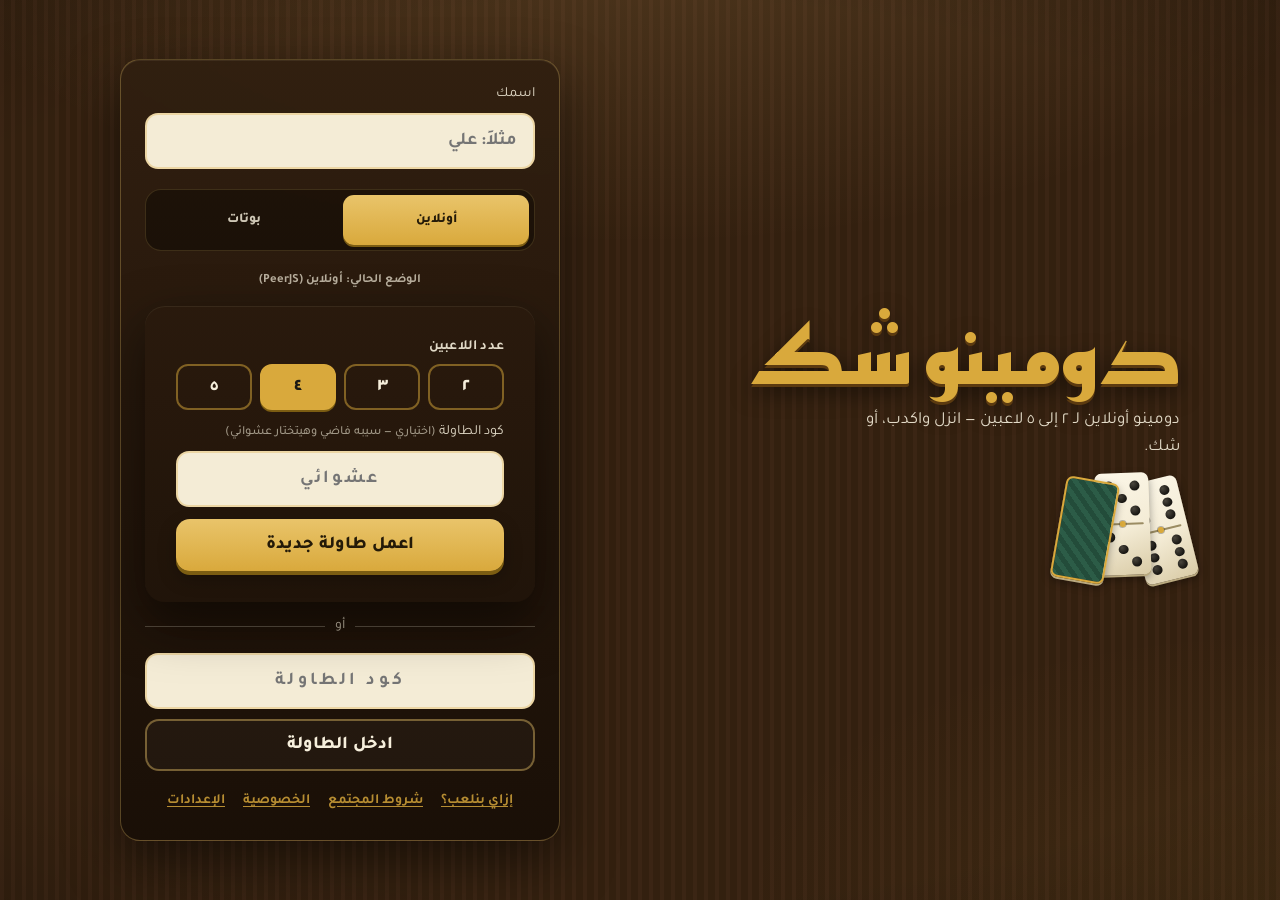
==== commit 7f8001a3: "Paint wood background on fixed viewport layer to prevent zoom band" ====
--- a/domino_shak_web/index.html
+++ b/domino_shak_web/index.html
@@ -396,8 +396,8 @@
     radial-gradient(90% 60% at 50% -10%,rgba(255,201,120,.14),rgba(255,201,120,0) 62%),
     radial-gradient(70% 50% at 100% 100%,rgba(217,169,60,.08),rgba(217,169,60,0) 60%),
     repeating-linear-gradient(90deg,#3b2514 0 4px,#33200f 4px 11px);
-  background-repeat:no-repeat;
-  background-size:100% 100%;
+  background-repeat:no-repeat,no-repeat,repeat;
+  background-size:100% 100%,100% 100%,11px 11px;
 }
 body{
   line-height:1.5;-webkit-font-smoothing:antialiased;text-rendering:optimizeLegibility;
@@ -406,7 +406,14 @@
 }
 body::before{
   content:"";position:fixed;inset:0;pointer-events:none;z-index:-1;
-  background:radial-gradient(120% 90% at 50% 50%,rgba(0,0,0,0) 55%,rgba(0,0,0,.35) 100%);
+  /* كل الخلفية على طبقة ثابتة بحجم الشاشة: ما بتنقطعش عند التكبير ولا عند طول الصفحة */
+  background:
+    radial-gradient(120% 90% at 50% 50%,rgba(0,0,0,0) 55%,rgba(0,0,0,.35) 100%),
+    radial-gradient(90% 60% at 50% -10%,rgba(255,201,120,.14),rgba(255,201,120,0) 62%),
+    radial-gradient(70% 50% at 100% 100%,rgba(217,169,60,.08),rgba(217,169,60,0) 60%),
+    repeating-linear-gradient(90deg,#3b2514 0 4px,#33200f 4px 11px);
+  background-size:100% 100%,100% 100%,100% 100%,11px 11px;
+  background-repeat:no-repeat,no-repeat,no-repeat,repeat;
 }
 h1,h2,.display{letter-spacing:.2px}
 html[dir="ltr"] h1,html[dir="ltr"] h2,html[dir="ltr"] .display,
@@ -1172,7 +1179,7 @@
 <li>The player whose turn it is, with an empty table, picks a number, plays one or more face-down tiles, and claims they are that number — e.g. “fives”.</li>
 <li>The next player either plays one or more tiles on the same number, or doubts the previous play.</li>
 <li>Any player can doubt the last play before the next player plays. The tiles are revealed: if any tile does not match the called number, the liar takes the whole table. If all match, the doubter takes the table.</li>
-<li>After a doubt the table is cleared, and the player whose turn it is starts with a new number. If the doubter is the one whose turn it is, they keep the turn.</li>
+<li>After a challenge the table is cleared. If the challenge was correct, the challenger starts with a new number; if it was false, the challenged player starts instead as compensation.</li>
 <li>The first player to run out of tiles takes first place. Their place is confirmed when the next player plays without doubting.</li>
 <li>You can pass your turn. If every player passes in a row (including the last player who played, when the turn returns to them), the tiles on the table are moved aside into an old row, and the first player who passed picks a new number and plays into a new row. If someone doubts afterwards, the loser takes everything on the table, including the old rows.</li>
 <li>If you disconnect (network or accidental exit), rejoin with the same name and you will return to your seat with the same tiles; your turn is auto-played if you are slow. If the host leaves, ownership passes to another player.</li>
@@ -1184,7 +1191,7 @@
 <li>اللي عليه الدور والأرض فاضية يختار رقم، وينزل قطعة أو أكتر مقلوبين، ويدّعي إن القطع دي «خمسات» مثلاً.</li>
 <li>اللي بعده يا ينزل قطعة أو أكتر على نفس الرقم، يا يشك في اللي نزل قبله.</li>
 <li>أي لاعب يقدر يشك في آخر نزلة قبل ما اللي بعده ينزل. القطع بتتكشف: لو فيها قطعة من غير الرقم المطلوب، الكذاب ياخد الأرض كلها. لو كلها صح، الشاكّ هو اللي ياخد الأرض.</li>
-<li>بعد الشك الأرض بتتنضف، واللي عليه الدور يبدأ برقم جديد. لو الشاكّ نفسه صاحب الدور، الدور يفضل معاه.</li>
+<li>بعد الشك الأرض بتتنضف. لو الشك كان صحيح، الشاكّ هو اللي يبدأ برقم جديد؛ ولو الشك كان غلط، اللي اتشك فيه هو اللي يبدأ كتعويض.</li>
 <li>أول واحد يخلّص قطعه ياخد المركز الأول. مركزه بيتأكد لما اللي بعده ينزل من غير ما يشك.</li>
 <li>تقدر تتخطّى دورك. لو كل اللاعبين اتخطّوا ورا بعض (حتى اللي نزل آخر نزلة لما الدور يرجعله)، الورق اللي على الأرض بيتنحّى جنب في صف قديم، وأول واحد اتخطّى يختار رقم جديد وينزل في صف جديد. لو حصل شك بعد كده، الخاسر ياخد كل اللي على الأرض بما فيه الصفوف القديمة.</li>
 <li>لو فصلت (نت أو خروج بالغلط) ادخل تاني بنفس الاسم وهترجع مكانك بنفس القطع، ودورك بيتلعب أوتوماتيك لو اتأخرت. ولو صاحب الطاولة خرج الملكية بتروح للاعب تاني.</li>
@@ -1729,9 +1736,12 @@
     p.name+' doubted '+tp.name+' — '+(truth?'they were truthful':'they were lying')+' and '+G.players[loser].name+' took '+took+(took===1?' tile':' tiles'));
   if(truth){if(tp.pending)finish(L.p)}else tp.pending=false;
   G.num=null;G.last=null;
+  // الشك الصحيح يدي الدور للشاكّ، والشك الغلط يدي الدور للي اتشك فيه كتعويض
+  // Correct challenge -> challenger; false challenge -> challenged player.
+  G.turn=truth?L.p:seat;
   const t=G.players[G.turn];
   if(t.finished||t.hand.length===0)nextTurn(G.turn);
-  if(!checkEnd()){/* الدور بيفضل مع صاحبه */}
+  checkEnd();
   broadcast();
 }
 
